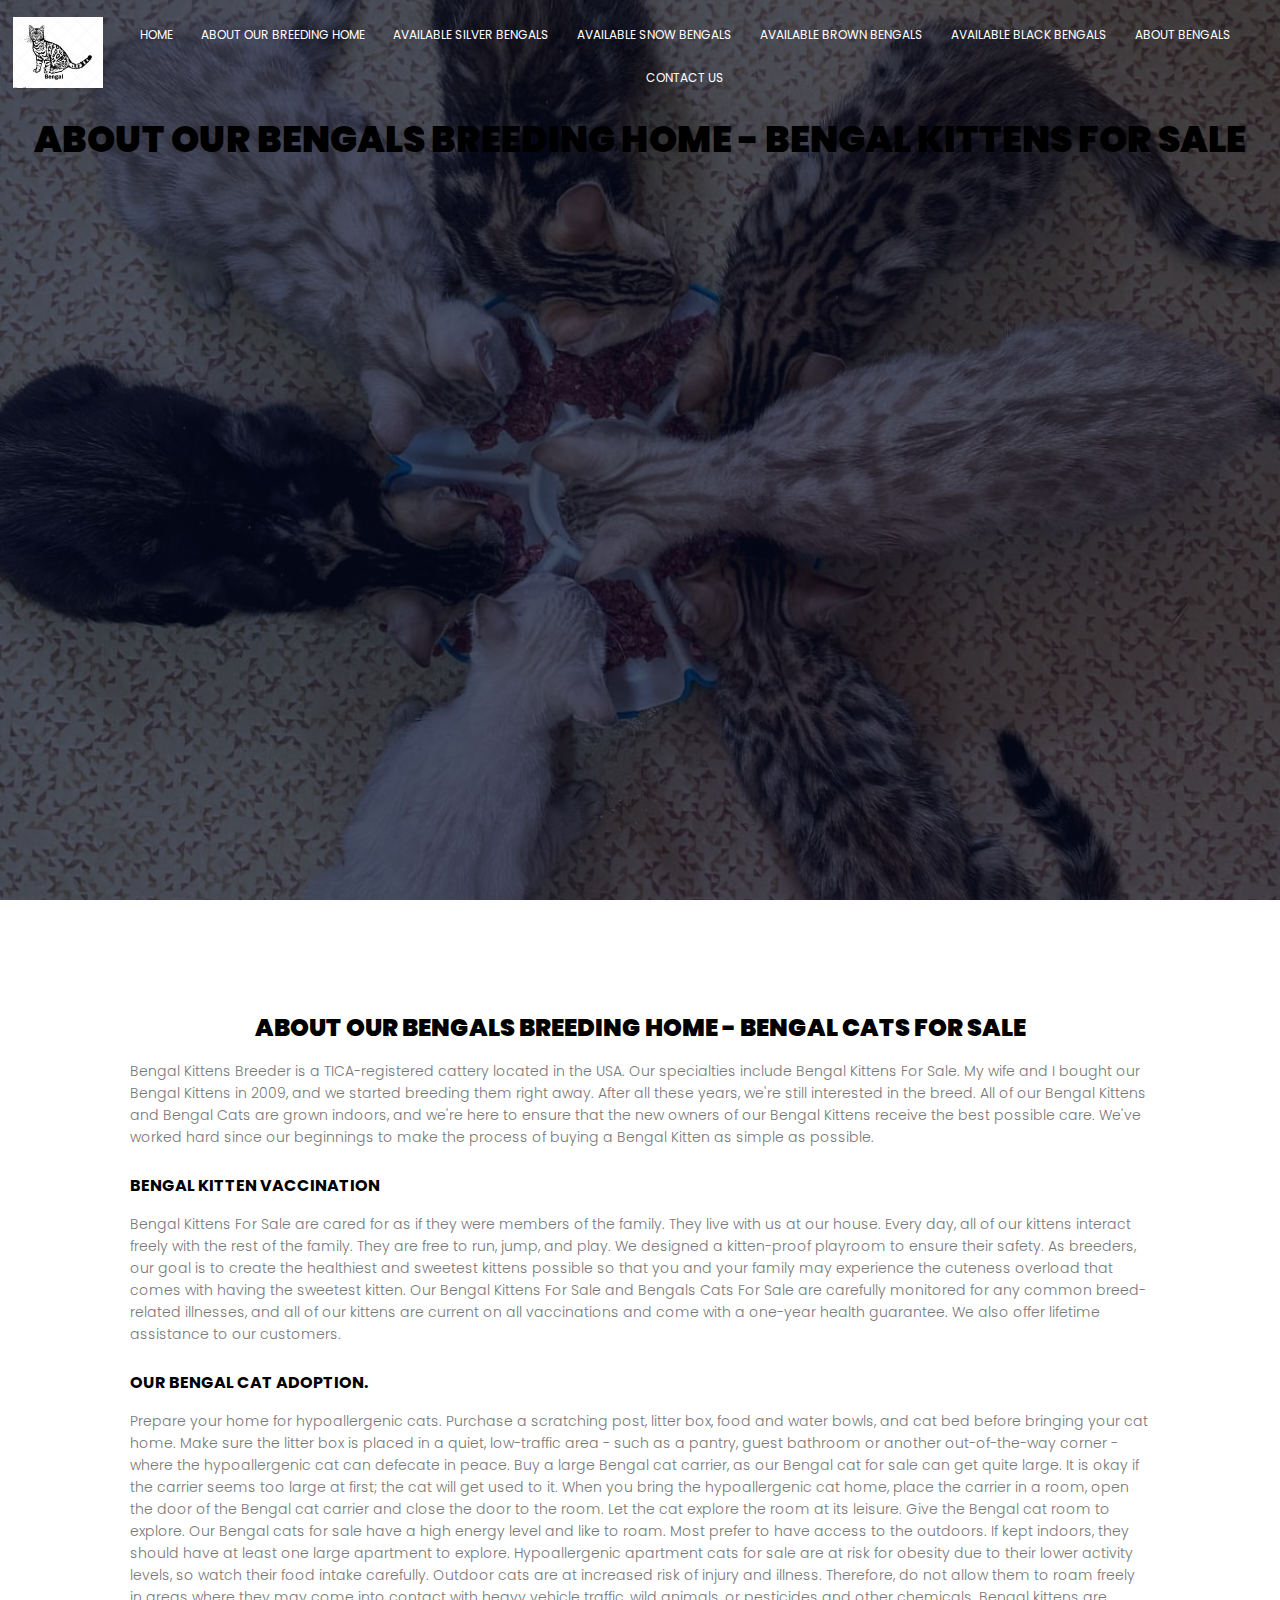
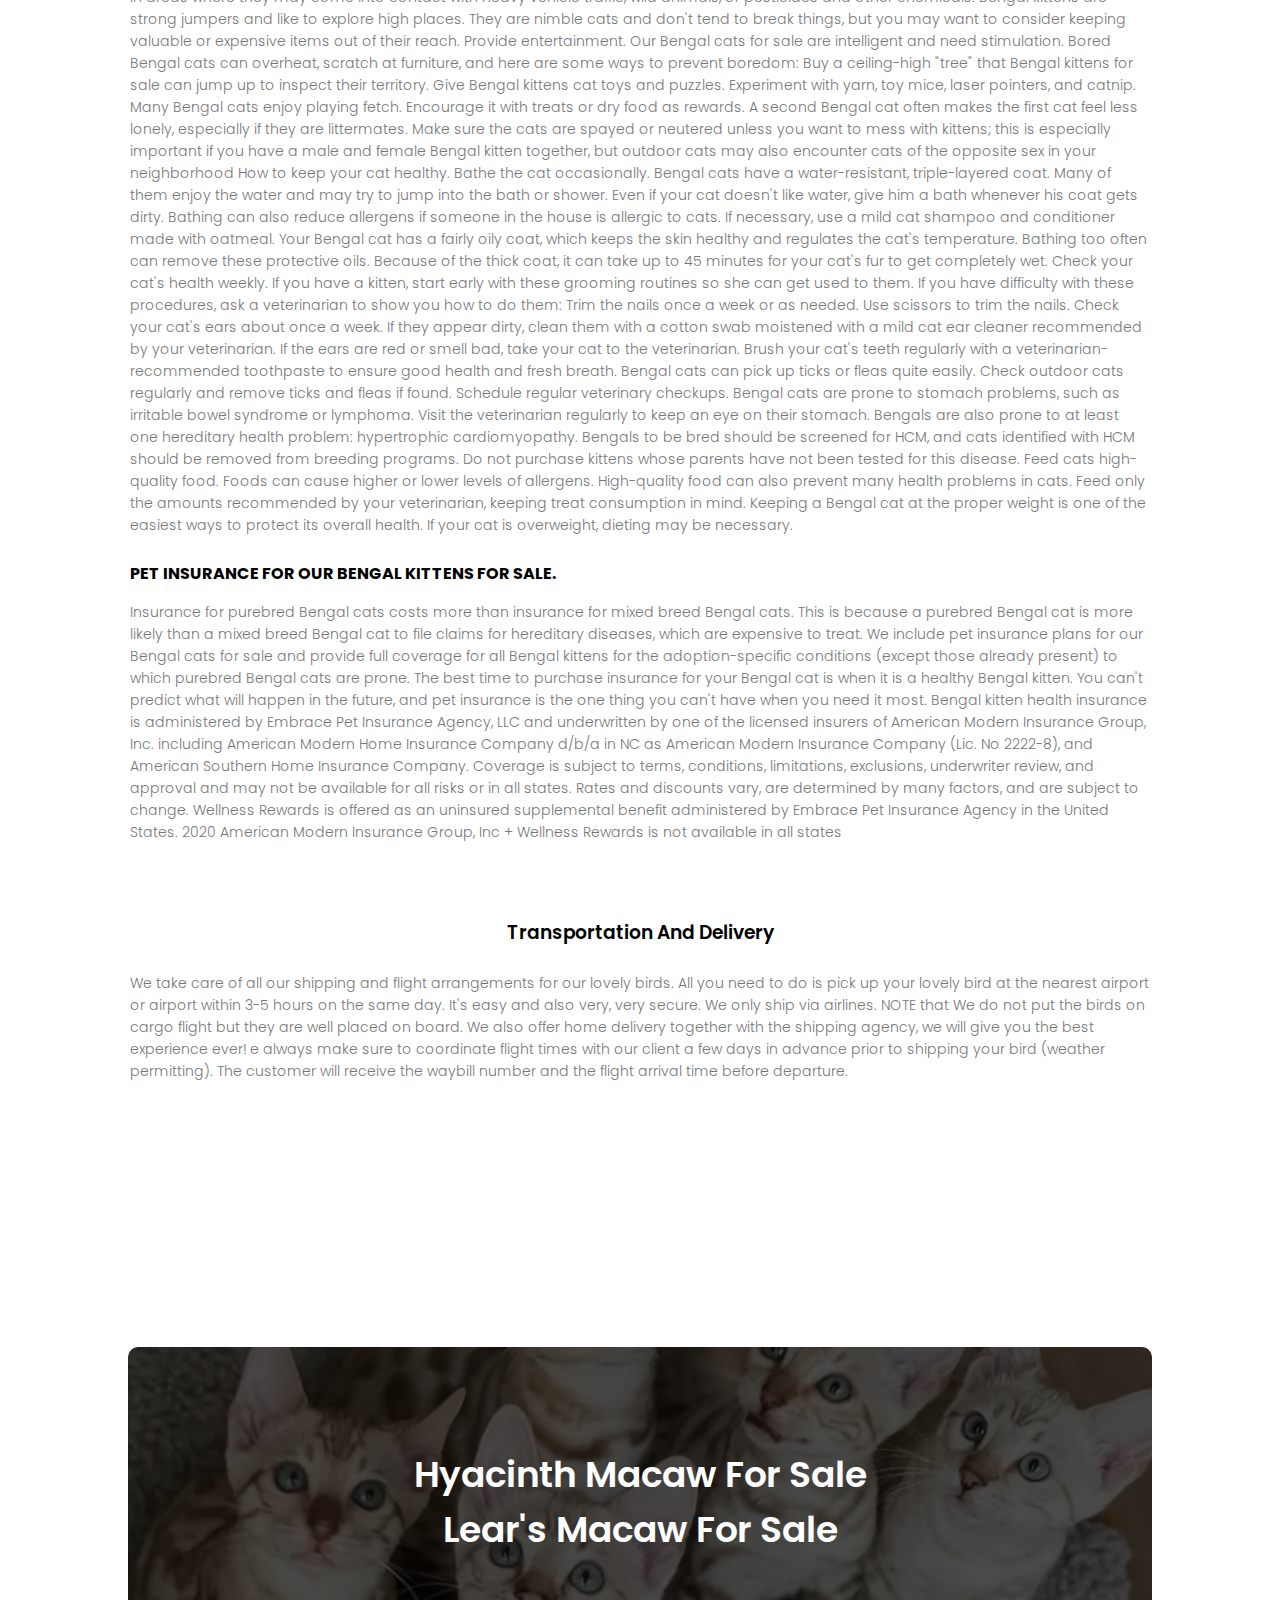
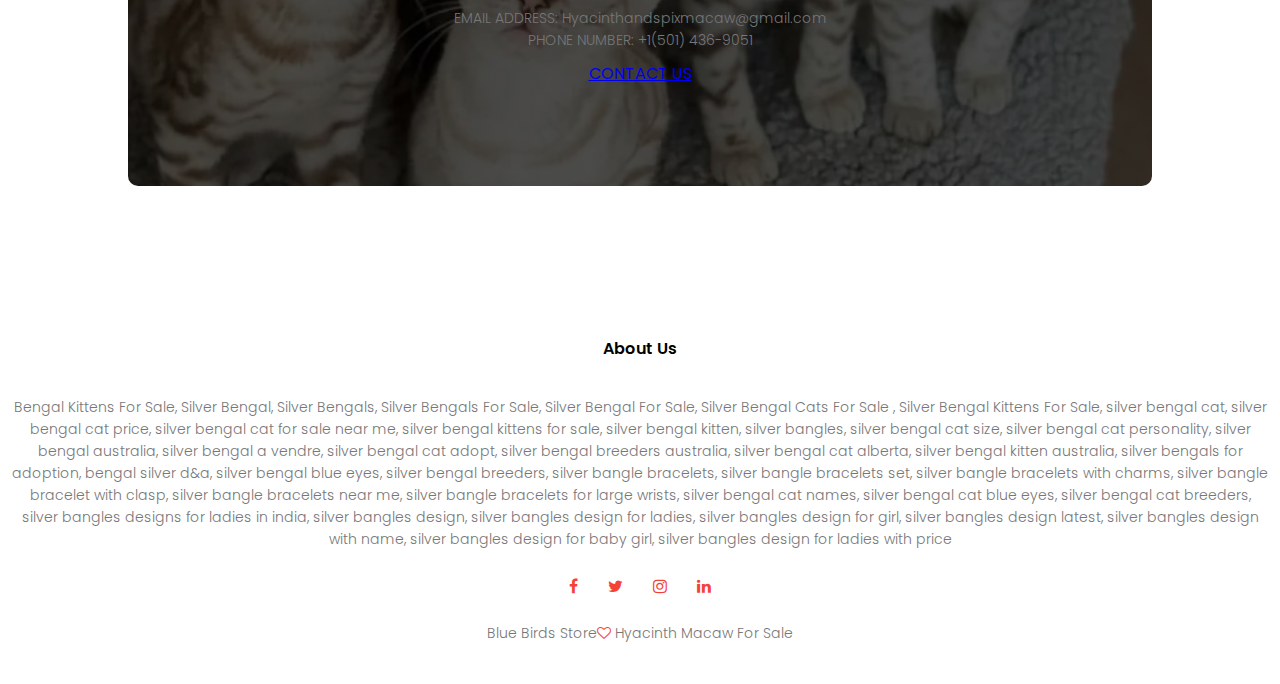
==== about.html @ 29f2df43 "Add files via upload" ====
<!DOCTYPE html>
<html lang="en">
<head>
<meta name="viewport" content="width=device-width, initial-scale=1.0">
<title>Bengal Cats For Sale</title>
<meta name="description" content="We breed different types of Bengal cats and we also give them out for adoption too. We are a licensed cattery of TICA, CFA, and BENGAL CAT ASSOCIATION(BCA).">
<meta name="Keywords" content="bengals, bengal cat, bengal cats, bay of bengal, bengal cat for sale, bengal cat price, bengal kittens for sale, bengal cats for sale, bengal kitten, snow bengal cat, bengal cat size, white bengal tiger, silver bengal cat, bengal tigers, bengal house cat, rose bengal, snow bengal, white bengal cat, bengal cat cats, bengal cat hypoallergenic cats, are bengal cats good house pets, bengal tabby mix bengal cats, bengal cats for sale, are bengal cats good house pets, are bengal cats hypoallergenic, bengal cats for adoption, bengal cats for sale near me, how much are bengal cats, how big do bengal cats get, bengal cats for sale in ohio, full grown bengal cats, buy bengal cats, buying bengal cats, bengal cats for sale mn, bengal cats as pets, bengal cats for sale in florida, pictures of bengal cats, bengal cats for sale in texas, bengal cats for sale in pa, bengal cats for sale in michigan, do bengal cats shed, bengal cats for sale indiana, blue bengal cats, bengal cats for sale ny, how long do bengal cats live, how much do bengal cats cost, mini bengal cats, bengal cats for sale in iowa, bengal cats near me, prices of bengal cats, bengal cats for sale in ga, bengal cats for sale wi, images of bengal cats, bengal cats for sale in ky, bengal cats for sale in missouri, bengal cats for sale in va, domestic bengal cats, bengal cats price, types of bengal cats, snow bengal cats, bengal cats for sale in tn, price of bengal cats, bengal cats size, bengal cats for sale in illinois, half bengal cats, bengal cats for sale california, charcoal bengal cats, show me pictures of bengal cats, bengal cats for adoption in texas, bengal cats for adoption near me, bengal cats for sale nj,bengal cats for sale in ct, bengal cats for sale ma, are bengal cats good pets, bengal cats for sale in oklahoma, purebred bengal cats, male bengal cats, bengal cats personality, bengal cats for sale oregon, snow leopard bengal cats, about bengal cats, names for bengal cats, pics of bengal cats, hypoallergenic bengal cats, what do bengal cats eat, why do bengal cats bite, how big are bengal cats, are bengal cats mean, bengal cats images, teacup bengal cats, bengal cats hypoallergenic, bengal cats for sale wisconsin, bengal cats for sale arizona, bengal cats for sale in louisiana, bengal cats for sale san diego,
bengal cats for sale pa, bengal cats and dogs, bengal cats and allergies, bengal cats for sale in md, best toys for bengal cats, bengal cats for sale in arkansas, where do bengal cats come from, bengal cats for sale alabama, how much do bengal cats weigh, snow lynx bengal cats, photos of bengal cats, domesticated bengal cats for sale, bengal cats for sale in sc, how expensive are bengal cats, bengal cats for sale ohio, wild bengal cats, where are bengal cats from, toys for bengal cats, dallas bengal cats, when do bengal cats stop growing, marble bengal cats for sale, part bengal cats, exotic bengal cats, rescue bengal cats, miniature bengal cats, rescued bengal cats,bengal cats for sale seattle, bengal cats cost, pet bengal cats, bengal cats for sale in nc, youtube bengal cats, you tube bengal cats, are bengal cats legal, bengal cats for sale colorado, bengal cats for sale in maryland, baby bengal cats, do bengal cats like water, are bengal cats affectionate, bengal cats for sale illinois, lifespan of bengal cats, snow marble bengal cats, bengal cats' images, golden bengal cats, best food for bengal cats, do bengal cats get along with other cats, bengal cats for sale nh, bengal cats with dogs, do bengal cats make good pets, what to feed bengal cats, hypoallergenic bengal cats for sale, are bengal cats dangerous, size of bengal cats, black bengal cats, rosetted bengal cats, are bengal cats aggressive, snow bengal cats for sale, bengal cats 101, breeding bengal cats, bengal cats for sale in nebraska, what are bengal cats mixed with, bengal cats rochester ny, huge bengal cats, best dry food for bengal cats, bengal cats chicago, how to breed bengal cats, bengal cats for sale in nj, what are bengal cats, cheap bengal cats for sale, bengal cats for sale washington state, sbt bengal cats, information on bengal cats, bengal cats full grown, do bengal cats get along with dogs, big bengal cats, san diego bengal cats, hybrid bengal cats,silver bengal cats, bengal cats for sale florida, bengal cats for sale indianapolis, 
silver spotted bengal cats, bengal cats for sale buffalo ny, bengal cats for sale pittsburgh pa, adult bengal cats, how much are bengal cats for sale, bengal cats for sale in chicago illinois, grey bengal cats, different types of bengal cats, what to know about bengal cats, how to train bengal cats, free bengal cats, snowy bengal cats, prices for bengal cats, traits of bengal cats, funny bengal cats, all about bengal cats, pictures of bengal cats and kittens, bengal cats for sale in san antonio, f1 bengal cats, gold bengal cats, reddit bengal cats, snow spotted bengal cats, bengal cats for sale texas, retired bengal cats for sale, colours of bengal cats, bengal cats colorado springs, bengal cats for sale in kentucky, bengal cats for sale in maine, bengal cats portland, silver bengal cats for sale, colors of bengal cats, bengal cats for sale in ri, american bengal cats, bengal cats and kittens, snow white bengal cats, craigslist bengal cats for sale, how big do bengal cats get in inches, how big can bengal cats get, domestic bengal cats for sale, bengal cats for sale in minnesota, what are bengal cats like, bengal cats and kittens for sale, bengal cats houston, things to know about bengal cats, are bengal cats legal in california, white bengal cats, cheap bengal cats bengal kitten, silver bengal kitten for sale, bengal kitten price, siamese bengal kitten, snow bengal kitten, white bengal kitten, white bengal kitten for sale, bengal kitten for sale, buy bengal kitten, silver bengal kitten, adopt a bengal kitten, bengal kitten breeders, marble bengal kitten, bengal kitten rescue, bengal kitten prices, baby bengal kitten, bengal kitten adoption, grey bengal kitten, bengal kitten names, how much is a bengal kitten, cheap bengal kitten, snow bengal kitten price, snow bengal kitten prices, orange bengal kitten, cute bengal kitten, domestic bengal kitten, bengal kitten cost, blue bengal kitten, where to get a bengal kitten, bengal kitten personality, melanistic bengal kitten, what is a bengal kitten, purebred bengal kitten, half bengal kitten, snow leopard bengal kitten, rescue bengal kitten, raising a bengal kitten, buying a bengal kitten, adopt bengal kitten, bengal kitten care, snow bengal kitten for sale, where can i get a bengal kitten, baby bengal kitten for sale, bengal kitten temperament, female bengal kitten, buy a bengal kitten, snow lynx bengal kitten, where can i buy a bengal kitten, bengal kitten prices usa, bengal kitten behavior,snow spotted bengal kitten, f1 bengal kitten for sale, bengal kitten for sale near me, male bengal kitten, bengal kitten pictures, how much does a bengal kitten cost, silver spotted bengal kitten, snow mink bengal kitten, bengal kitten food, black bengal kitten, bengal kitten size, seal lynx point bengal kitten, female bengal kitten names, bengal kitten craigslist, bengal kitten buy, bengal kitten for adoption, f3 bengal kitten for sale, the bengal kitten list, miniature bengal kitten, rosetted bengal kitten for sale, 3 month old bengal kitten, snow white bengal kitten, how to take care of a bengal kitten, f3 bengal kitten, black bengal kitten for sale, bengal kitten names female, white snow bengal kitten, female bengal kitten for sale, boy bengal kitten names, exotic bengal kitten, brown spotted bengal kitten, what to look for when buying a bengal kitten, bengal kitten weight chart, where can i find a bengal kitten, adopting a bengal kitten, purchase bengal kitten, snow marble bengal kitten, average price of a bengal kitten, brown bengal kitten, 10 week old bengal kitten, where to buy a bengal kitten, silver bengal kitten price, 4 month old bengal kitten, tiny bengal kitten, my new bengal kitten, bengal kitten info, striped bengal kitten, golden bengal kitten, ginger bengal kitten, blue eyed bengal kitten">
<meta name="author" content="">
<meta name="twitter:card" content="Bengal Kitten, Bengals For Sale, Bengal Kittens For Sale" />
<meta name="twitter:site" content="@russianbluebell" />
<meta name="twitter:creator" content="@russianbluebell" />
<meta property="og:url" content="https://bengalkittensbreeder.com/blog.html" />
<meta property="og:title" content="Bengal, Bengal Cat For Sale, Bengal Kiitens For Sale" />
<meta property="og:description" content="We nurture, hand-raise, and breed Hyacinth Macaw, Spix Macaw, And Black Palm Cockatoo Birds. The same love and respect that we show our chicks and adult adopted birds also extends to our breeding birds. All of our birds are given roomy, spotless habitat, nutrient-rich food, and unceasing love and care from our highly skilled team. Our chicks are hand-reared, which means we spend a lot of time with them during their whole feeding and socialization process, from hatching through weaning and beyond. We make sure that each bird receives enough socialization so that they can succeed as feathered friends." />
<meta property="og:image" content="https://Orientalshorthaircattery.com/images/dp1.jpeg" />
 <meta name="ahrefs-site-verification" content="a6ba1bad15cf3f81911a272e71e80549bcabb0c8a43a5be194d7c94490a5de06">
<link rel="canonical" href="https://bengalkittensbreeder.com/">
 <meta charset="utf-8">

<link rel="shortcut icon" type="image/png" href="images/Favicon.jpeg">
<link rel="stylesheet" href="style.css">
<link href="https://fonts.googleapis.com/css?family=Poppins:100,200,300,400,600,700&display=swap" rel="stylesheet">
<link rel="stylesheet" href="https://stackpath.bootstrapcdn.com/font-awesome/4.7.0/css/font-awesome.min.css"> 
</head>
<body>
    <section class="header">
        
        <nav>
            <a href="index.html"><img src="images/SmallIcon.jpeg" alt="Bengal Kittens For Sale"></a>
            <div class="nav-links" id="navLinks">  
                <i class="fa fa-close" onclick="hideMenu()"></i>
                <ul>
                    <li><a href="index.html">HOME</a></li>
                    <li><a href="about.html">ABOUT OUR BREEDING HOME</a></li>
                    <li><a href="course.html">AVAILABLE SILVER BENGALS</a></li>
                    <li><a href="course -3.html">AVAILABLE SNOW BENGALS</a></li>
                    <li><a href="course -1.html">AVAILABLE BROWN BENGALS</a></li>
                    <li><a href="course -2.html">AVAILABLE BLACK BENGALS</a></li>
                    <li><a href="blog.html">ABOUT BENGALS</a></li>
                    <li><a href="contact.html">CONTACT US</a></li>
                </ul>
            </div>
            <i class="fa fa-bars" onclick="showMenu()"></i>
        </nav>   
            <h1><center><b>ABOUT OUR BENGALS BREEDING HOME - BENGAL KITTENS FOR SALE</b></center></h1>
    </section>
    
    
<!------- about us content -------->
    
<section class="about-us">
        <div class="about-col">
            <h2><Center><b>ABOUT OUR BENGALS BREEDING HOME -  BENGAL CATS FOR SALE</b></Center></h2>     
            <p>Bengal Kittens Breeder is a TICA-registered cattery located in the USA. Our specialties include Bengal Kittens For Sale. My wife and I bought our Bengal Kittens in 2009, and we started breeding them right away. After all these years, we're still interested in the breed. All of our Bengal Kittens and Bengal Cats are grown indoors, and we're here to ensure that the new owners of our Bengal Kittens receive the best possible care. We've worked hard since our beginnings to make the process of buying a Bengal Kitten as simple as possible.<h4>BENGAL KITTEN VACCINATION</h4>
                <p>Bengal Kittens For Sale are cared for as if they were members of the family. They live with us at our house. Every day, all of our kittens interact freely with the rest of the family. They are free to run, jump, and play. We designed a kitten-proof playroom to ensure their safety. As breeders, our goal is to create the healthiest and sweetest kittens possible so that you and your family may experience the cuteness overload that comes with having the sweetest kitten. Our Bengal Kittens For Sale and Bengals Cats For Sale are carefully monitored for any common breed-related illnesses, and all of our kittens are current on all vaccinations and come with a one-year health guarantee. We also offer lifetime assistance to our customers.</p>
                <h4>OUR BENGAL CAT ADOPTION.</h4>
<p>Prepare your home for hypoallergenic cats. Purchase a scratching post, litter box, food and water bowls, and cat bed before bringing your cat home. Make sure the litter box is placed in a quiet, low-traffic area - such as a pantry, guest bathroom or another out-of-the-way corner - where the hypoallergenic cat can defecate in peace. Buy a large Bengal cat carrier, as our Bengal cat for sale can get quite large. It is okay if the carrier seems too large at first; the cat will get used to it. When you bring the hypoallergenic cat home, place the carrier in a room, open the door of the Bengal cat carrier and close the door to the room. Let the cat explore the room at its leisure. Give the Bengal cat room to explore. Our Bengal cats for sale have a high energy level and like to roam. 
    Most prefer to have access to the outdoors. If kept indoors, they should have at least one large apartment to explore. Hypoallergenic apartment cats for sale are at risk for obesity due to their lower activity levels, so watch their food intake carefully. Outdoor cats are at increased risk of injury and illness. Therefore, do not allow them to roam freely in areas where they may come into contact with heavy vehicle traffic, wild animals, or pesticides and other chemicals. Bengal kittens are strong jumpers and like to explore high places. They are nimble cats and don't tend to break things, but you may want to consider keeping valuable or expensive items out of their reach. Provide entertainment. Our Bengal cats for sale are intelligent and need stimulation. Bored Bengal cats can overheat,
     scratch at furniture, and here are some ways to prevent boredom: Buy a ceiling-high "tree" that Bengal kittens for sale can jump up to inspect their territory. Give Bengal kittens cat toys and puzzles. Experiment with yarn, toy mice, laser pointers, and catnip. Many Bengal cats enjoy playing fetch. Encourage it with treats or dry food as rewards. A second Bengal cat often makes the first cat feel less lonely, especially if they are littermates. Make sure the cats are spayed or neutered unless you want to mess with kittens; this is especially important if you have a male and female Bengal kitten together, but outdoor cats may also encounter cats of the opposite sex in your neighborhood How to keep your cat healthy. Bathe the cat occasionally. Bengal cats have a water-resistant, 
     triple-layered coat. Many of them enjoy the water and may try to jump into the bath or shower. Even if your cat doesn't like water, give him a bath whenever his coat gets dirty. Bathing can also reduce allergens if someone in the house is allergic to cats. If necessary, use a mild cat shampoo and conditioner made with oatmeal. Your Bengal cat has a fairly oily coat, which keeps the skin healthy and regulates the cat's temperature. Bathing too often can remove these protective oils. Because of the thick coat, it can take up to 45 minutes for your cat's fur to get completely wet. Check your cat's health weekly. If you have a kitten, start early with these grooming routines so she can get used to them.
     If you have difficulty with these procedures, ask a veterinarian to show you how to do them: Trim the nails once a week or as needed. Use scissors to trim the nails. Check your cat's ears about once a week. If they appear dirty, clean them with a cotton swab moistened with a mild cat ear cleaner recommended by your veterinarian. If the ears are red or smell bad, take your cat to the veterinarian. Brush your cat's teeth regularly with a veterinarian-recommended toothpaste to ensure good health and fresh breath. Bengal cats can pick up ticks or fleas quite easily. Check outdoor cats regularly and remove ticks and fleas if found. Schedule regular veterinary checkups. Bengal cats are prone to stomach problems, 
     such as irritable bowel syndrome or lymphoma. Visit the veterinarian regularly to keep an eye on their stomach. Bengals are also prone to at least one hereditary health problem: hypertrophic cardiomyopathy. Bengals to be bred should be screened for HCM, and cats identified with HCM should be removed from breeding programs. Do not purchase kittens whose parents have not been tested for this disease. Feed cats high-quality food. Foods can cause higher or lower levels of allergens. High-quality food can also prevent many health problems in cats. Feed only the amounts recommended by your veterinarian, keeping treat consumption in mind. Keeping a Bengal cat at the proper weight is one of the easiest ways to protect its overall health. If your cat is overweight, dieting may be necessary.</p>
     <h4>PET INSURANCE FOR OUR BENGAL KITTENS FOR SALE.</h4>
     <p>Insurance for purebred Bengal cats costs more than insurance for mixed breed Bengal cats. This is because a purebred Bengal cat is more likely than a mixed breed Bengal cat to file claims for hereditary diseases, which are expensive to treat. We include pet insurance plans for our Bengal cats for sale and provide full coverage for all Bengal kittens for the adoption-specific conditions (except those already present) to which purebred Bengal cats are prone. The best time to purchase insurance for your Bengal cat is when it is a healthy Bengal kitten. You can't predict what will happen in the future, and pet insurance is the one thing you can't have when you need it most. Bengal kitten health insurance is administered by Embrace Pet Insurance Agency, LLC and underwritten by one of the licensed insurers of American Modern Insurance Group, Inc. 
        including American Modern Home Insurance Company d/b/a in NC as American Modern Insurance Company (Lic. No 2222-8), and American Southern Home Insurance Company. Coverage is subject to terms, conditions, limitations, exclusions, underwriter review, and approval and may not be available for all risks or in all states. Rates and discounts vary, are determined by many factors, and are subject to change. Wellness Rewards is offered as an uninsured supplemental benefit administered by Embrace Pet Insurance Agency in the United States. 2020 American Modern Insurance Group, Inc + Wellness Rewards is not available in all states</p>
     </p>
<h3>Transportation And Delivery</h3>
<p>We take care of all our shipping and flight arrangements for our lovely birds. All you need to do is pick up your lovely bird at the nearest airport or airport within 3-5 hours on the same day. It's easy and also very, very secure. We only ship via airlines. NOTE that We do not put the birds on  cargo flight but they are well placed on board. We also offer home delivery together with the shipping agency, we will give you the best experience ever! e always make sure to coordinate flight times with our client a few days in advance prior to shipping your bird (weather permitting). The customer will receive the waybill number and the flight arrival time before departure.</p>
<div class="about-col">
        </div>
</section>
    <!------ Call To Action ------>

    <section class="cta">
    
        <h1>Hyacinth Macaw For Sale<br>Lear's Macaw For Sale</h1>
        <p>EMAIL ADDRESS: Hyacinthandspixmacaw@gmail.com <br>PHONE NUMBER: +1(501) 436-9051</p>
         <a href="contact.html" "hero-btn">CONTACT US</a>
     
 </section>    
  
 <!-------- footer ---------->
 
 <section class="footer">
     <h4>About Us</h4>
     <p>Bengal Kittens For Sale, Silver Bengal, Silver Bengals, Silver Bengals For Sale, Silver Bengal For Sale, Silver Bengal Cats For Sale , Silver Bengal Kittens For Sale, silver bengal cat, silver bengal cat price, silver bengal cat for sale near me, silver bengal kittens for sale, silver bengal kitten, silver bangles, silver bengal cat size, silver bengal cat personality, silver bengal australia, silver bengal a vendre, silver bengal cat adopt, silver bengal breeders australia, silver bengal cat alberta, silver bengal kitten australia, silver bengals for adoption, bengal silver d&a, silver bengal blue eyes, silver bengal breeders, silver bangle bracelets, silver bangle bracelets set, silver bangle bracelets with charms, silver bangle bracelet with clasp, silver bangle bracelets near me, silver bangle bracelets for large wrists, silver bengal cat names, silver bengal cat blue eyes, silver bengal cat breeders, silver bangles designs for ladies in india, silver bangles design, silver bangles design for ladies, silver bangles design for girl, silver bangles design latest, silver bangles design with name, silver bangles design for baby girl, silver bangles design for ladies with price</p>
     <div class="icons">
         <i class="fa fa-facebook"></i>
         <i class="fa fa-twitter"></i>
         <i class="fa fa-instagram"></i>
         <i class="fa fa-linkedin"></i>
     </div>
     <p>Blue Birds Store<i class="fa fa-heart-o"></i> Hyacinth Macaw For Sale</p>
     </section>
  
  
<!----JavaScript for toggle menu---->
<script>
    var navLinks = document.getElementById("navLinks");

    function showMenu() {
        navLinks.style.right = "0";
    }

    function hideMenu() {
        navLinks.style.right = "-200px";
    }
</script> 
    
</body>
</html>
---- style.css ----
*{
    margin: 0;
    padding: 0;
    font-family: 'Poppins', sans-serif;
}
.header{
    min-height: 100vh;
    width: 100%;
    background-image: linear-gradient(rgba(4,9,30,0.7),rgba(4,9,30,0.7)),url(images/MainDP.jpeg);
    background-position: center;
    background-size: cover;
    position: relative;
    overflow: hidden;
}

nav{
    display: flex;
    padding: 1% 1%;
    justify-content: space-between;
    align-items: center;
}
nav img{
    width: 90px;
}
.nav-links{
    flex: 1;
    text-align: center;
}
.nav-links ul li{
    list-style: none;
    display: inline-block;
    padding: 8px 12px;
    position: relative;
}
.nav-links ul li a{
    color: #fff;
    text-decoration: none;
    font-size: 12px;
}
.nav-links ul li::after{
    content: '';
    width: 0%;
    height: 2px;
    background: #f44336;
    display: block;
    margin: auto;
    transition: .5s;    
}
.nav-links ul li:hover::after{
    width: 100%;
}
nav .fa{
    display: none;
}

.text-box{
    width: 90%;
    color: #fff;
    position: absolute;
    top: 50%;
    left: 50%;
    transform: translate(-50%, -50%);
    text-align: center;
}
.text-box h1{
    font-size: 50px;
}
.text-box p{
    margin: 20px 0 40px;
    font-size: 13px;
    color: rgb(2, 177, 2);
}
.hero-btn {
    display: inline-block;
    text-decoration: none;
    color: #fff;
    border: 1px solid #fff;
    padding: 12px 34px;
    font-size: 13px;
    background: transparent;
    position: relative;
    cursor: pointer;
    transition: 1s;
}

.hero-btn:hover{
    border: 1px solid #f44336;
    background: #f44336;
}


@media(max-width: 700px)
{
   .nav-links ul li
    {
        display: block;
    }
    .nav-links
    {
        position: fixed;
        background: #f44336;
        height: 100vh;
        width: 200px;
        top: 0;
        right: -200px;
        text-align: center;
        z-index: 2;
        transition: 0.5s;
    }
    .nav-links ul{
        padding: 30px;
    }
    nav .fa{
        display: block;
        color: #fff;
        margin: 10px;
        font-size: 22px;
        cursor: pointer; 
    }
    .text-box h1{
        font-size: 20px;
    }
}

/*---------- course --------*/

.course{
    width: 80%;
    margin: auto;
    text-align: center;
    padding-top: 100px;
}
h1{
    font-size: 36px;
    font-weight: 600;
}
p{
    color: #777;
    font-size: 14px;
    font-weight: 300;
    line-height: 22px;
    padding: 10px;
}
.row{
    margin-top: 5%;
    display: flex;
    justify-content: space-between;  
}
  
.course-col{
    flex-basis: 31%;
    background: #fff3f3;
    border-radius: 10px;
    margin-bottom: 5%;
    padding: 20px 12px;
    box-sizing: border-box;
    transition: .5s;
}
h3{
    text-align: center;
    font-weight: 600;
    margin: 10px 0;
}
.course-col:hover{
    box-shadow: 0 0 20px 0px rgba(0, 0, 0, 0.2);
}

@media (max-width:700px){
    .row{
        flex-direction: column;
    }
} 

/*---------------- campus ----------------*/

.campus{
    width: 80%;
    margin: auto;
    text-align: center;
    padding-top: 50px;
}
.campus-col{
    flex-basis: 32%;
    border-radius: 10px;
    margin-bottom: 30px;
    position: relative;
    overflow: hidden;
}
.campus-col img{
    width: 100%;
}

.layer{
    background: transparent;
    height: 100%;
    width: 100%;
    top: 0;
    left: 0;
    position: absolute;
    transition: .5s;
}
.layer:hover{
    background: rgba(226, 0, 0, 0.7);
}
.layer h3{
    width: 100%;
    font-weight: 500;
    color: #fff;
    font-size: 26px;
    bottom: 0;
    left: 50%;
    transform: translateX(-50%);
    position: absolute;
    opacity: 0;
    transition: .5s;
}
.layer:hover h3{
    bottom: 49%;
    opacity: 1;
}

/*-------------- Facilities ----------------*/

.facility{
    width: 80%;
    margin: auto;
    text-align: center;
    padding-top: 100px;
}
.facility-col{
    flex-basis: 31%;
    border-radius: 10px;
    margin-bottom: 5%;
    text-align: left;
}
.facility-col img{
    width: 75%;
    border-radius: 10px;
}
.facility-col p{
    padding: 0;
}
.facility-col h3{
    margin-top: 16px;
    margin-bottom: 15px;
    text-align: left;
}

/*---------------- testimonials ------------------*/

.testimonials{
    width: 80%;
    margin: auto;
    padding-top: 100px;
    text-align: center;
}

.testimonial-col{
    flex-basis: 44%;
    border-radius: 10px;
    margin-bottom: 5%;
    text-align: left;
    background: #fff3f3;
    padding: 25px;
    cursor: pointer;
    display: flex;
}
.testimonial-col img{
    height: 40px;
    margin-left: 5px;
    margin-right: 30px;
    border-radius: 50%;
}
.testimonial-col p{
    padding: 0;
}
.testimonial-col h3{
    margin-top: 15px;
    text-align: left;
}
.testimonial-col .fa{
    color: #f44336;
}

@media(max-width:700px){
    .testimonial-col img{
        margin-left: 0px;
        margin-right: 15px;
    }
}

/*-------- Call To Action ----------*/


.cta{
    margin: 100px auto;
    width: 80%;
    background-image: linear-gradient(rgba(0,0,0,0.7),rgba(0,0,0,0.7)),url(images/DP1.jpeg);
    background-position: center;
    background-size: cover;
    border-radius: 10px;
    text-align: center;
    padding: 100px 0;
}
.cta h1{
    color: #fff;
    margin-bottom: 40px; 
    padding: 0; 
}

@media(max-width:700px){
    .cta h1{
        font-size: 24px;
    }
}

/*--------------Footer---------------*/

.footer{
    width: 100%;
    text-align: center;
    padding: 30px 0;
}
.footer h4{
    margin-bottom: 25px;
    margin-top: 20px;
    font-weight: 600;
}

.icons .fa{
    color: #f44336;
    margin: 0 13px;
    cursor: pointer;
    padding: 18px 0;
}
.fa-heart-o{
    color: #f44336;
}


/*--------------- About Us Page --------------*/


.sub-header{
    height: 50vh;
    width: 100%;
    background-image: linear-gradient(rgba(4,9,30,0.7),rgba(4,9,30,0.7)),url(images/downpd.jpeg);
    background-position: center;
    background-size: cover;
    text-align: center;
    color: #fff;
}
.sub-header h1{
    margin-top: 100px;
}
.about-us{
    width: 80%;
    margin: auto;
    padding-top: 80px;
    padding-bottom: 50px;
}

.about-col{
    flex-basis: 48%;
    padding: 30px 2px;
}
.about-col h1{
    padding-top: 0;
}
.about-col p{
    padding: 15px 0 25px;
}

.hero-btn.red-btn{
    border: 1px solid #f44336;
    background: transparent;
    color: #f44336;
}
.hero-btn.red-btn:hover{
    border: 1px solid #f44336;
    background: #f44336;
    color: #fff;
}
.hero-btn.red-btn::after{
    background: #f44336;
}
.hero-btn.red-btn::before{
    background: #f44336;
}
.content-image{
    flex-basis: 50%;
}
.about-col img{
    width: 100%;
}

/*---------- Blog Page -------------*/

.blog-content{
    width: 80%;
    margin: auto;
    padding: 60px 0;
}
.blog-left{
    flex-basis: 65%;
}
.blog-right{
    flex-basis: 32%;
}
.blog-left img{
    width: 100%;
}
.blog-left h2{
    color: #222;
    font-weight: 600;
    margin: 30px 0;
}
.blog-left p{
    color: #999;
    padding: 0;
}

.blog-right h3{
    background: #f44336;
    color: #fff;
    padding: 7px 0;
    font-size: 16px;
    margin-bottom: 20px;
}
.blog-right div{
    display: flex;
    align-items: center;
    justify-content: space-between;
    color: #555;
    padding: 8px;
    box-sizing: border-box;
}

.comment-box{
    border: 1px solid #ccc;
    margin: 50px 0;
    padding: 10px 20px;
}

.comment-box h3{
    text-align: left;
}
.comment-form input, .comment-form textarea{
    width: 100%;
    padding: 10px;
    margin: 15px 0;
    box-sizing: border-box;
    border: none;
    outline: none;
    background: #f0f0f0;
}
.comment-form button{
    margin: 10px 0;
}


@media (max-width:700px){
    .sub-header h1{
        font-size: 24px;
    }
} 


/*------- Contact Us Page ------------*/

.location{
    width: 80%;
    margin: auto;
    padding: 80px 0;
}
.location iframe{
    width: 100%;
}

.contact-us{
    width: 80%;
    margin: auto;
}
.contact-col{
    flex-basis: 48%;
    margin-bottom: 30px;
}

.contact-col div{
    display: flex;
    align-items: center;
    margin-bottom: 40px;
}

.contact-col div .fa{
    font-size: 28px;
    color: #f44336;
    margin: 10px;
    margin-right: 30px;
}
    
.contact-col div p{
    padding: 0;
}
.contact-col div h5{
    font-size: 20px;
    margin-bottom: 5px;
    color: #555;
    font-weight: 400;
    
}
.contact-col input, .contact-col textarea{
    width: 100%;
    padding: 15px;
    margin-bottom: 17px;
    outline: none;
    border: 1px solid #ccc;
}

.footer-link{
    text-decoration: none;
    color: #777;
}
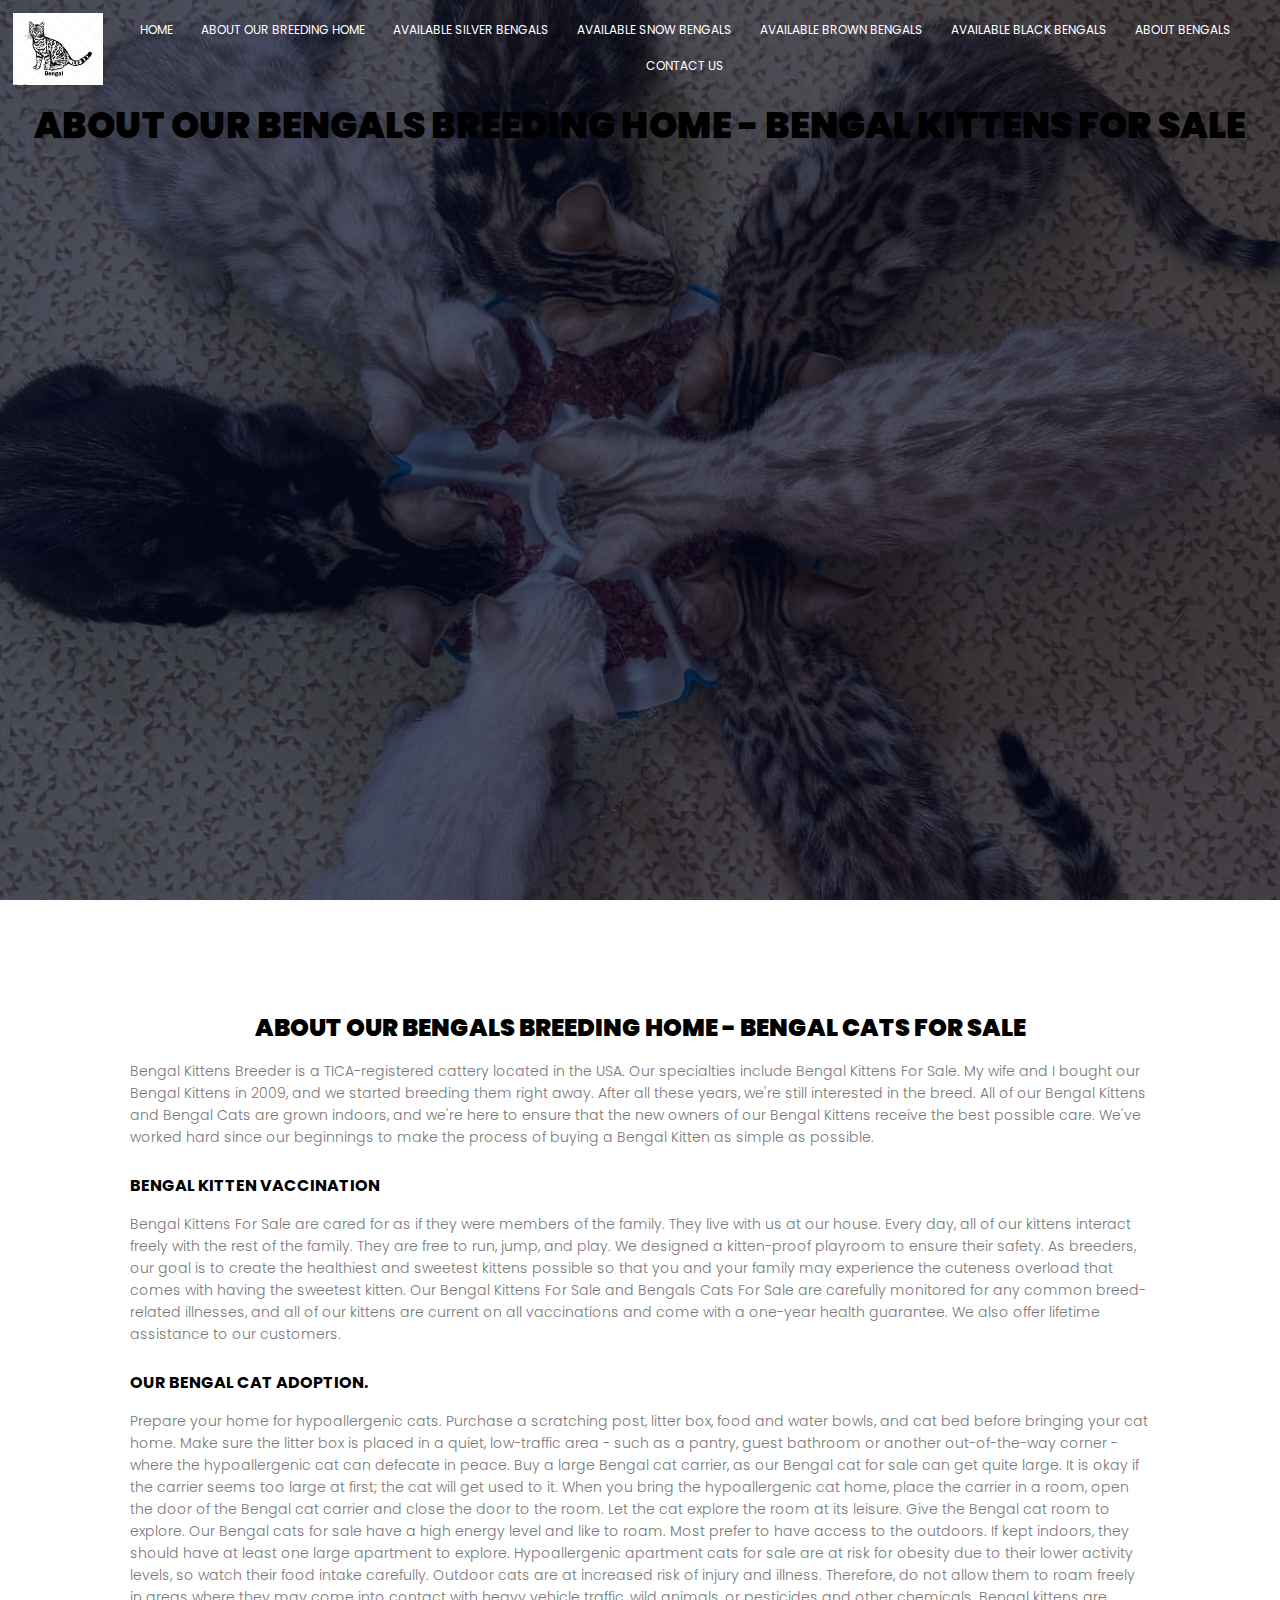
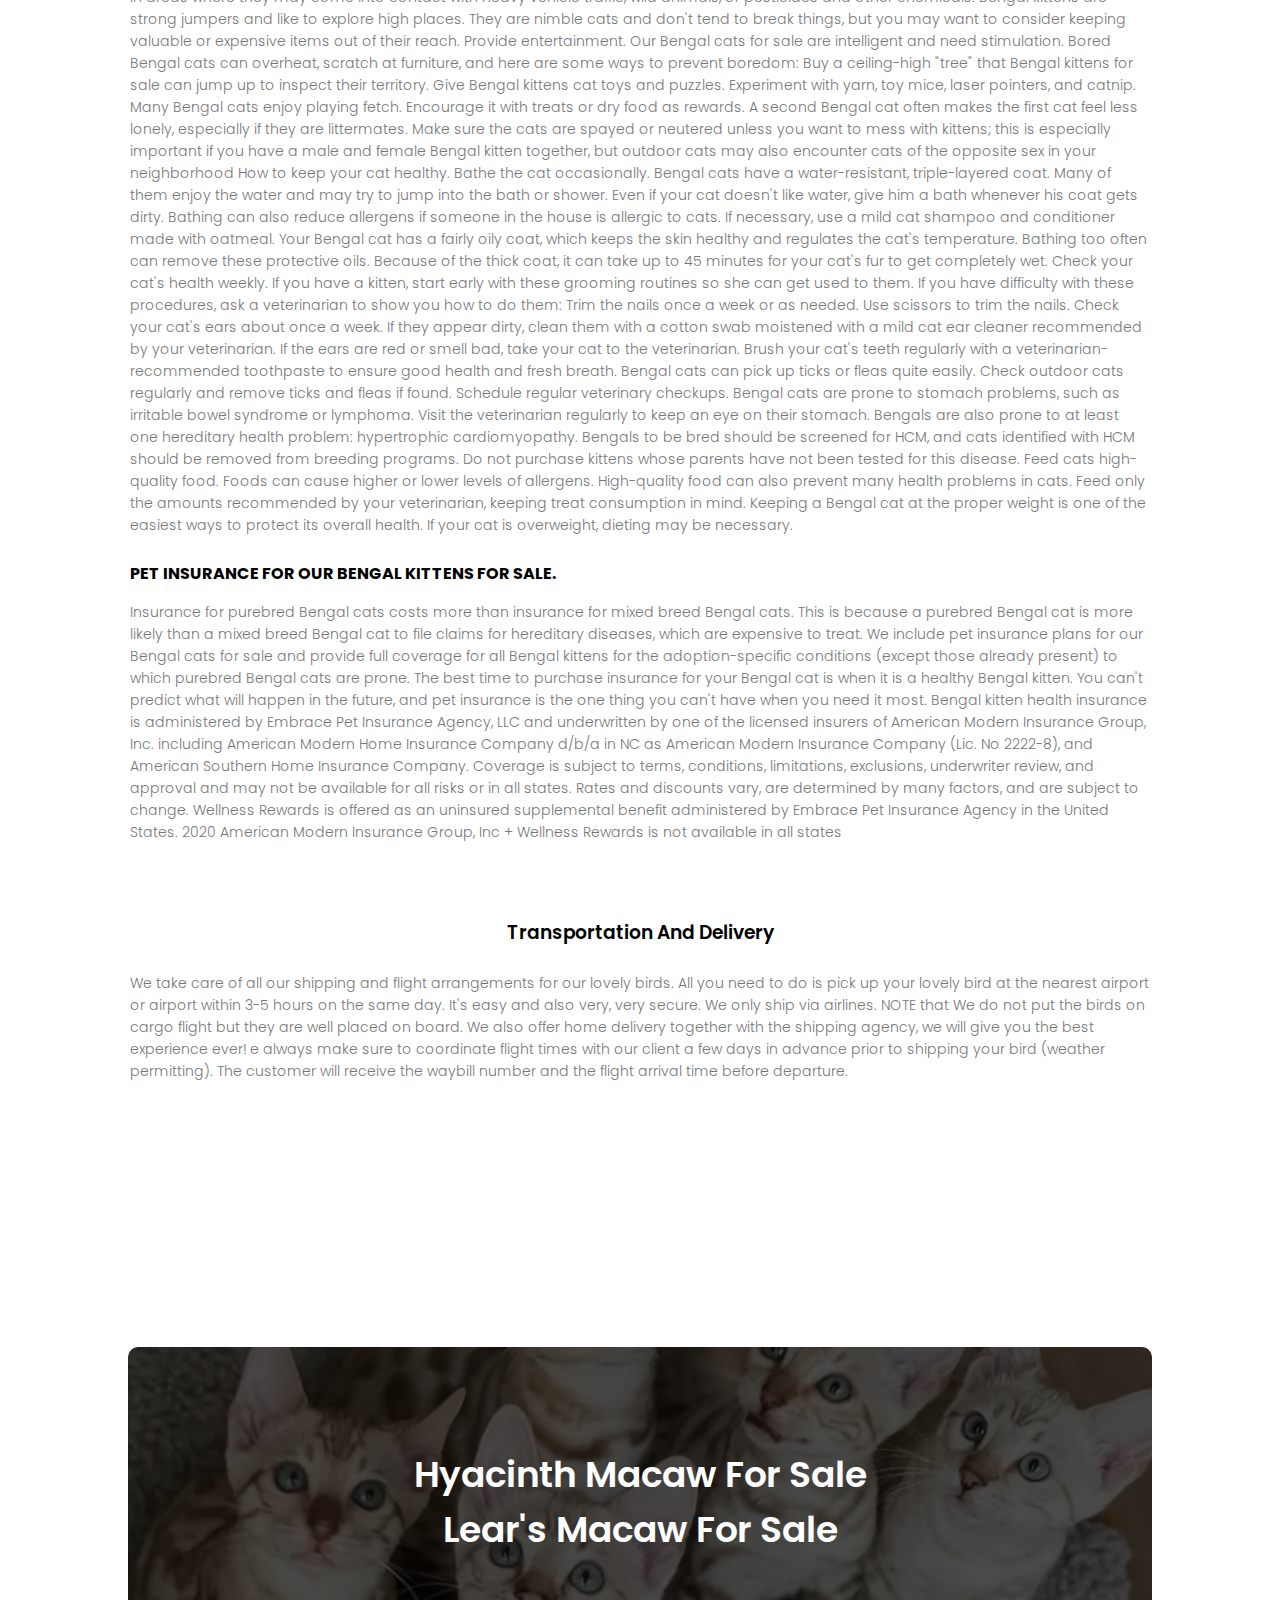
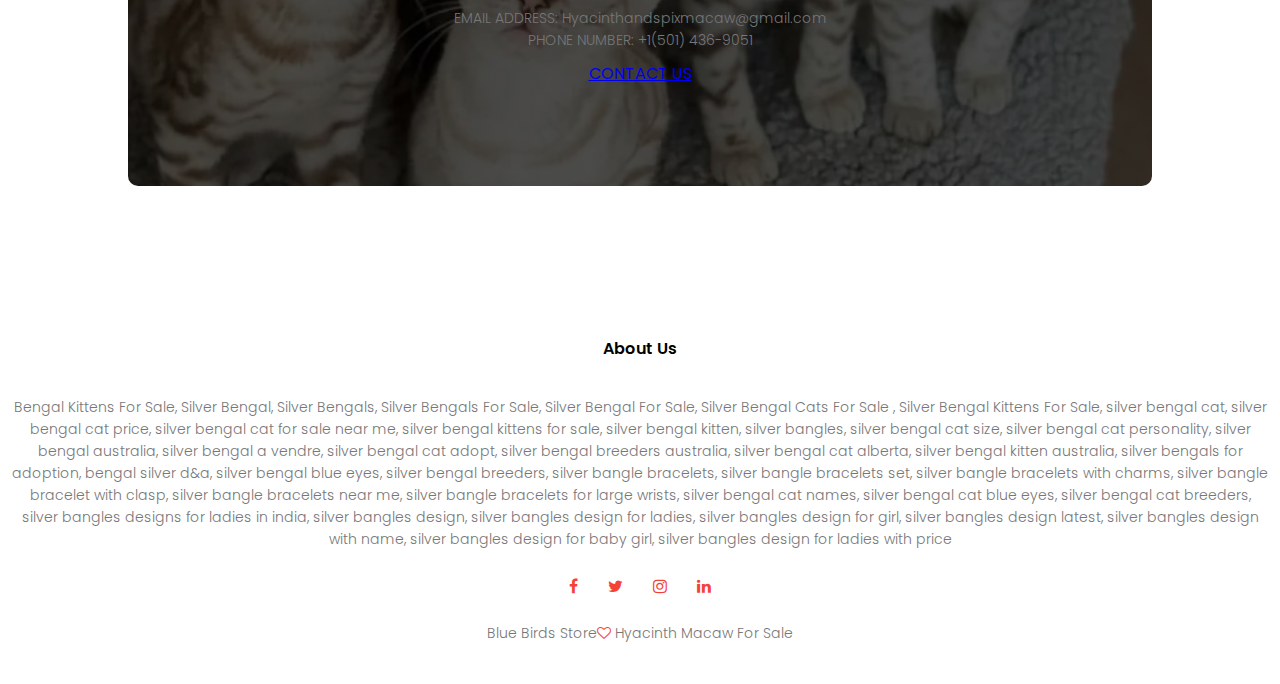
==== commit a2fb2ad0: "Update about.html" ====
--- a/about.html
+++ b/about.html
@@ -1,12 +1,12 @@
-<!DOCTYPE html>
-<html lang="en">
+<html>
 <head>
 <meta name="viewport" content="width=device-width, initial-scale=1.0">
 <title>Bengal Cats For Sale</title>
 <meta name="description" content="We breed different types of Bengal cats and we also give them out for adoption too. We are a licensed cattery of TICA, CFA, and BENGAL CAT ASSOCIATION(BCA).">
 <meta name="Keywords" content="bengals, bengal cat, bengal cats, bay of bengal, bengal cat for sale, bengal cat price, bengal kittens for sale, bengal cats for sale, bengal kitten, snow bengal cat, bengal cat size, white bengal tiger, silver bengal cat, bengal tigers, bengal house cat, rose bengal, snow bengal, white bengal cat, bengal cat cats, bengal cat hypoallergenic cats, are bengal cats good house pets, bengal tabby mix bengal cats, bengal cats for sale, are bengal cats good house pets, are bengal cats hypoallergenic, bengal cats for adoption, bengal cats for sale near me, how much are bengal cats, how big do bengal cats get, bengal cats for sale in ohio, full grown bengal cats, buy bengal cats, buying bengal cats, bengal cats for sale mn, bengal cats as pets, bengal cats for sale in florida, pictures of bengal cats, bengal cats for sale in texas, bengal cats for sale in pa, bengal cats for sale in michigan, do bengal cats shed, bengal cats for sale indiana, blue bengal cats, bengal cats for sale ny, how long do bengal cats live, how much do bengal cats cost, mini bengal cats, bengal cats for sale in iowa, bengal cats near me, prices of bengal cats, bengal cats for sale in ga, bengal cats for sale wi, images of bengal cats, bengal cats for sale in ky, bengal cats for sale in missouri, bengal cats for sale in va, domestic bengal cats, bengal cats price, types of bengal cats, snow bengal cats, bengal cats for sale in tn, price of bengal cats, bengal cats size, bengal cats for sale in illinois, half bengal cats, bengal cats for sale california, charcoal bengal cats, show me pictures of bengal cats, bengal cats for adoption in texas, bengal cats for adoption near me, bengal cats for sale nj,bengal cats for sale in ct, bengal cats for sale ma, are bengal cats good pets, bengal cats for sale in oklahoma, purebred bengal cats, male bengal cats, bengal cats personality, bengal cats for sale oregon, snow leopard bengal cats, about bengal cats, names for bengal cats, pics of bengal cats, hypoallergenic bengal cats, what do bengal cats eat, why do bengal cats bite, how big are bengal cats, are bengal cats mean, bengal cats images, teacup bengal cats, bengal cats hypoallergenic, bengal cats for sale wisconsin, bengal cats for sale arizona, bengal cats for sale in louisiana, bengal cats for sale san diego,
 bengal cats for sale pa, bengal cats and dogs, bengal cats and allergies, bengal cats for sale in md, best toys for bengal cats, bengal cats for sale in arkansas, where do bengal cats come from, bengal cats for sale alabama, how much do bengal cats weigh, snow lynx bengal cats, photos of bengal cats, domesticated bengal cats for sale, bengal cats for sale in sc, how expensive are bengal cats, bengal cats for sale ohio, wild bengal cats, where are bengal cats from, toys for bengal cats, dallas bengal cats, when do bengal cats stop growing, marble bengal cats for sale, part bengal cats, exotic bengal cats, rescue bengal cats, miniature bengal cats, rescued bengal cats,bengal cats for sale seattle, bengal cats cost, pet bengal cats, bengal cats for sale in nc, youtube bengal cats, you tube bengal cats, are bengal cats legal, bengal cats for sale colorado, bengal cats for sale in maryland, baby bengal cats, do bengal cats like water, are bengal cats affectionate, bengal cats for sale illinois, lifespan of bengal cats, snow marble bengal cats, bengal cats' images, golden bengal cats, best food for bengal cats, do bengal cats get along with other cats, bengal cats for sale nh, bengal cats with dogs, do bengal cats make good pets, what to feed bengal cats, hypoallergenic bengal cats for sale, are bengal cats dangerous, size of bengal cats, black bengal cats, rosetted bengal cats, are bengal cats aggressive, snow bengal cats for sale, bengal cats 101, breeding bengal cats, bengal cats for sale in nebraska, what are bengal cats mixed with, bengal cats rochester ny, huge bengal cats, best dry food for bengal cats, bengal cats chicago, how to breed bengal cats, bengal cats for sale in nj, what are bengal cats, cheap bengal cats for sale, bengal cats for sale washington state, sbt bengal cats, information on bengal cats, bengal cats full grown, do bengal cats get along with dogs, big bengal cats, san diego bengal cats, hybrid bengal cats,silver bengal cats, bengal cats for sale florida, bengal cats for sale indianapolis, 
-silver spotted bengal cats, bengal cats for sale buffalo ny, bengal cats for sale pittsburgh pa, adult bengal cats, how much are bengal cats for sale, bengal cats for sale in chicago illinois, grey bengal cats, different types of bengal cats, what to know about bengal cats, how to train bengal cats, free bengal cats, snowy bengal cats, prices for bengal cats, traits of bengal cats, funny bengal cats, all about bengal cats, pictures of bengal cats and kittens, bengal cats for sale in san antonio, f1 bengal cats, gold bengal cats, reddit bengal cats, snow spotted bengal cats, bengal cats for sale texas, retired bengal cats for sale, colours of bengal cats, bengal cats colorado springs, bengal cats for sale in kentucky, bengal cats for sale in maine, bengal cats portland, silver bengal cats for sale, colors of bengal cats, bengal cats for sale in ri, american bengal cats, bengal cats and kittens, snow white bengal cats, craigslist bengal cats for sale, how big do bengal cats get in inches, how big can bengal cats get, domestic bengal cats for sale, bengal cats for sale in minnesota, what are bengal cats like, bengal cats and kittens for sale, bengal cats houston, things to know about bengal cats, are bengal cats legal in california, white bengal cats, cheap bengal cats bengal kitten, silver bengal kitten for sale, bengal kitten price, siamese bengal kitten, snow bengal kitten, white bengal kitten, white bengal kitten for sale, bengal kitten for sale, buy bengal kitten, silver bengal kitten, adopt a bengal kitten, bengal kitten breeders, marble bengal kitten, bengal kitten rescue, bengal kitten prices, baby bengal kitten, bengal kitten adoption, grey bengal kitten, bengal kitten names, how much is a bengal kitten, cheap bengal kitten, snow bengal kitten price, snow bengal kitten prices, orange bengal kitten, cute bengal kitten, domestic bengal kitten, bengal kitten cost, blue bengal kitten, where to get a bengal kitten, bengal kitten personality, melanistic bengal kitten, what is a bengal kitten, purebred bengal kitten, half bengal kitten, snow leopard bengal kitten, rescue bengal kitten, raising a bengal kitten, buying a bengal kitten, adopt bengal kitten, bengal kitten care, snow bengal kitten for sale, where can i get a bengal kitten, baby bengal kitten for sale, bengal kitten temperament, female bengal kitten, buy a bengal kitten, snow lynx bengal kitten, where can i buy a bengal kitten, bengal kitten prices usa, bengal kitten behavior,snow spotted bengal kitten, f1 bengal kitten for sale, bengal kitten for sale near me, male bengal kitten, bengal kitten pictures, how much does a bengal kitten cost, silver spotted bengal kitten, snow mink bengal kitten, bengal kitten food, black bengal kitten, bengal kitten size, seal lynx point bengal kitten, female bengal kitten names, bengal kitten craigslist, bengal kitten buy, bengal kitten for adoption, f3 bengal kitten for sale, the bengal kitten list, miniature bengal kitten, rosetted bengal kitten for sale, 3 month old bengal kitten, snow white bengal kitten, how to take care of a bengal kitten, f3 bengal kitten, black bengal kitten for sale, bengal kitten names female, white snow bengal kitten, female bengal kitten for sale, boy bengal kitten names, exotic bengal kitten, brown spotted bengal kitten, what to look for when buying a bengal kitten, bengal kitten weight chart, where can i find a bengal kitten, adopting a bengal kitten, purchase bengal kitten, snow marble bengal kitten, average price of a bengal kitten, brown bengal kitten, 10 week old bengal kitten, where to buy a bengal kitten, silver bengal kitten price, 4 month old bengal kitten, tiny bengal kitten, my new bengal kitten, bengal kitten info, striped bengal kitten, golden bengal kitten, ginger bengal kitten, blue eyed bengal kitten">
+silver spotted bengal cats, bengal cats for sale buffalo ny, Bengal Kittens For Sale, bengal kittens for sale near me, bengal kittens for sale london, bengal kittens for sale brisbane, bengal kittens for sale melbourne, bengal kittens for sale $500, bengal kittens for sale sydney, bengal kittens for sale scotland, bengal kittens for sale australia, bengal kittens for sale aberdeen, bengal kittens for sale austin, bengal kittens for sale arizona, bengal kittens for sale albuquerque, bengal kittens for sale atlanta, bengal kittens for sale ayrshire, bengal kittens for sale adelaide, bengal kittens for sale bristol, bengal kittens for sale bc, bengal kittens for sale birmingham, bengal kittens for sale boston, bengal kittens for sale brighton, bengal kittens for sale buffalo ny, bengal kittens for sale bradford, bengal kittens for sale chicago, bengal kittens for sale california, bengal kittens for sale craigslist, bengal kittens for sale cornwall, bengal kittens for sale colorado, bengal kittens for sale charlotte nc, bengal kittens for sale columbus ohio, bengal kittens for sale colorado springs, bengal kittens for sale denver, bengal kittens for sale derby, bengal kittens for sale durham, bengal kittens for sale durban, bengal kittens for sale dorset, bengal kittens for sale dubai, bengal kittens for sale dallas, bengal kittens for sale dublin, bengal kittens for sale essex, bengal kittens for sale exeter, bengal kittens for sale east coast, bengal kittens for sale edinburgh, bengal kittens for sale edmonton, bengal kittens for sale erie pa, bengal kittens for sale eastbourne, bengal kittens for sale east sussex, bengal kittens for sale florida, bengal kittens for sale florida craigslist, bengal kittens for sale fife, bengal kittens for sale facebook, bengal kittens for sale f2, bengal kittens for sale f1, bengal cat for sale fort worth, bengal cat for sale fort lauderdale, bengal kittens for sale glasgow, bengal kittens for sale gauteng, bengal kittens for sale georgia, bengal kittens for sale gold coast, bengal kittens for sale gumtree, bengal kittens for sale gloucestershire, bengal kittens for sale geelong, bengal kittens for sale greenville sc, bengal kittens for sale houston, bengal kittens for sale hull, bengal kittens for sale halifax, bengal kittens for sale hampshire, bengal kittens for sale hoobly, bengal kittens for sale huddersfield, bengal kittens for sale hastings, bengal kittens for sale hamilton, bengal kittens for sale indianapolis, bengal kittens for sale in texas, bengal kittens for sale in florida, bengal kittens for sale in ohio, bengal kittens for sale in michigan, bengal kittens for sale ireland, bengal kittens for sale in pa, bengal kittens for sale jacksonville fl, bengal kittens for sale johannesburg, bengal kittens for sale jersey channel islands, bengal cat for sale johor bahru, bengal cat for sale jacksonville, bengal kittens for sale new jersey, bengal kittens for sale san jose, bengal kittens for sale in jacksonville florida, bengal kittens for sale kent, bengal kittens for sale kansas city, bengal kittens for sale kentucky, bengal kittens for sale kijiji, bengal kittens for sale knoxville tn, bengal kittens for sale ky, bengal cat for sale kijiji, bengal cats for sale kelowna, bengal kittens for sale las vegas, bengal kittens for sale leeds, bengal kittens for sale lincoln, bengal kittens for sale long island, bengal kittens for sale london ontario, bengal kittens for sale luton, bengal kittens for sale lancashire, bengal kittens for sale massachusetts, bengal kittens for sale manchester, bengal kittens for sale miami, bengal kittens for sale mn, bengal kittens for sale milwaukee, bengal kittens for sale michigan, bengal kittens for sale maryland, bengal kittens for sale nsw, bengal kittens for sale new york, bengal kittens for sale nyc, bengal kittens for sale nz, bengal kittens for sale newcastle, bengal kittens for sale near me craigslist, bengal kittens for sale ontario, bengal kittens for sale ohio, bengal kittens for sale oregon, bengal kittens for sale okc, bengal kittens for sale oxford, bengal kittens for sale orlando, bengal kittens for sale orange county, bengal kittens for sale omaha, bengal kittens for sale perth, bengal kittens for sale philadelphia, bengal kittens for sale pretoria, bengal kittens for sale price, bengal kittens for sale plymouth, bengal kittens for sale pa, bengal kittens for sale peterborough, bengal kittens for sale poole, bengal kittens for sale queensland, bengal kittens for sale quebec, bengal cat for sale qatar, bengal cat for sale quebec, show quality bengal kittens for sale, top quality bengal kittens for sale, bengal kittens information, bengal kittens for sale rochester ny, bengal kittens for sale reading, bengal kittens for sale richmond va, bengal kittens for sale rochdale, bengal kittens for sale reno nv, bengal kittens for sale recycler, bengal kittens for sale rhode island, bengal kittens for sale reno, bengal kittens for sale san diego, bengal kittens for sale sacramento, bengal kittens for sale san antonio, bengal kittens for sale sheffield, bengal kittens for sale surrey, bengal kittens for sale south africa, bengal kittens for sale toronto, bengal kittens for sale tampa, bengal kittens for sale texas, bengal kittens for sale tucson, bengal kittens for sale tennessee, bengal kittens for sale the woodlands tx, bengal kittens for sale tamworth, bengal kittens for sale townsville, bengal kittens for sale uk, bengal kittens for sale utah, bengal kittens for sale usa, bengal kittens for sale under $500, bengal kittens for sale under $500 near me, bengal kittens for sale uae, bengal kittens for sale upstate ny, bengal kittens for sale uk gumtree, bengal kittens for sale victoria, bengal kittens for sale vancouver, bengal kittens for sale virginia, bengal kittens for sale victoria bc, bengal kittens for sale virginia beach, bengal kittens for sale vermont, bengal kittens for sale victoria australia, bengal kittens for sale ventura county, bengal kittens for sale washington, bengal kittens for sale wales, bengal kittens for sale wisconsin, bengal kittens for sale wirral, bengal kittens for sale wa, bengal kittens for sale wolverhampton, bengal kittens for sale west sussex, bengal kittens for sale wakefield, bengal cats for sale xenia ohio, bengal x kittens for sale uk, bengal x kittens for sale wirral, bengal x kittens for sale glasgow, bengal x ragdoll kittens for sale, bengal x tabby kittens for sale, savannah x bengal kittens for sale, siamese x bengal kittens for sale, bengal kittens for sale york, bengal kittens for sale york pa, bengal kittens for sale, bengal kittens for sale $300, bengal cats for sale new zealand, can bengal kittens go outside, how expensive is a bengal kitten, are bengal kittens aggressive, bengal kittens for sale near me cheap, snow bengal kittens for sale near me, silver bengal kittens for sale near me, bengal kittens for sale $300 near me, bengal x kittens for sale near me, bengal mix kittens for sale near me, bengal siamese kittens for sale near me, kittens for sale in usa, bengal kittens buy, bengal cat for sale, black bengal kittens for sale near me, bengal.kitten price, bengal.kittens near me, bengal cross kittens for sale near me, bengal cat kittens for sale near me, cheap bengal cats for sale near me, bengal cat hypoallergenic cats for sale near me, bengal cats for sale near bakersfield ca, where to buy bengal kittens near me, bengal kittens for sale netherlands, female bengal kittens for sale near me, what is the average price of a bengal kitten, bengal kittens for sale near green bay wi, bengal cats for sale near greenville sc, bengal cats for sale near glasgow, bengal cats for sale near greensboro nc, bengal kittens for sale near hastings, bengal house cat for sale near me, bengal cats for sale near hull, bengal cats for sale near new hampshire, bengal kittens for sale near new jersey, bengal cats for sale near new jersey, bengal kittens for sale near kent, bengal cat kitten for sale near me, bengal cats for sale near knoxville tn, bengal kittens for sale near lebanon pa, bengal cats for sale near lancaster pa, bengal cats for sale near st. louis mo, bengal manx kittens for sale near me, bengal kittens for sale near morgantown wv, male bengal cat for sale near me, bengal cats for sale near memphis tn, bengal cats for sale near miami fl, bengal cats for sale near me, bengal cat for sale near madison wi, bengal kittens for sale near new york ny, bengal kittens for sale near rochester ny, bengal cats for sale near new york ny, bengal cats for sale near nashville tn, bengal kittens for sale near toledo oh, bengal cats on sale near me, bengal kittens for sale or adoption, bengal cats for sale near cincinnati oh, bengal cats for sale near medford or, purebred bengal kittens for sale near me, bengal kittens for sale near pittsburgh pa, bengal kittens for sale near preston, bengal kittens for sale near pennsylvania, bengal cats for sale near pittsburgh pa, bengal kitten for sale, bengal kittens for sale near richmond va, retired bengal cats for sale near me, bengal cats for sale near richmond va, bengal cats for sale near rockford il, bengal tiger kittens for sale near me, bengal tiger cat for sale near me, bengal kittens for sale near beaumont tx, bengal cats for sale near tucson az, white bengal kittens for sale near me, white bengal cat for sale near me, bengal kittens for sale near fort wayne in, bengal cats for sale near fort worth tx, bengal kittens for sale near york, bengal cat for sale london ontario, bengal cross kittens for sale london, bengal kittens for sale uk london, silver bengal kittens for sale london, ginger bengal kittens for sale london, bengal cat kittens for sale london, bengal kitten prices, bengal kitten long hair, bengal kittens for sale in london, best toys for bengal kittens, snow bengal kittens for sale london, bengal cat for sale gumtree brisbane, bengal kittens for sale in australia, bengal for sale brisbane, bengal kittens brisbane, bengal kittens qld, snow bengal kittens for sale melbourne, cheap bengal kittens for sale melbourne, http://bengalcatforsale.com, bengal cats for sale vic, bengal cat for sale in melbourne fl, bengal kittens for sale price au, bengal kittens melbourne, bengal melbourne, bengal kittens for sale melbourne victoria, bengal cat average price, bengal for sale melbourne, are bengal kittens affectionate, bengal cats for sale in melbourne, bengal sydney, bengal kittens sydney nsw, bengal kitten sydney, bengal kittens sydney, bengal cats for sale in sydney, how much does a bengal cat cost in india, bengal kitten price in india, bengal kittens for sale sydney nsw, bengal kittens for sale scottish borders, bengal kittens for sale perth scotland, bengal cross kittens for sale scotland, bengal kittens for sale in Scotland, Bengal cat for sale, bengal cat for sale uk, bengal cat for sale melbourne, bengal cat for sale sydney, bengal cat for sale london, bengal cat for sale brisbane, bengal cat for sale los angeles, bengal cat for sale ohio, bengal cat for sale texas, bengal cat for sale australia, bengal cat for sale arizona, bengal cat for sale austin, bengal cat for sale alberta, bengal cat for sale arkansas, bengal cat for sale az, bengal cat for sale adelaide, bengal cat for sale alabama, bengal cat for sale bc, bengal cat for sale bradford, bengal cat for sale birmingham, bengal cat for sale bristol, bengal cat for sale belfast, bengal cat for sale bay area, bengal cats for sale buffalo ny, bengal cat for sale california, bengal cat for sale colorado, bengal cat for sale calgary, bengal cat for sale craigslist, bengal cat for sale chicago, bengal cat for sale cape town, bengal cat for sale connecticut, bengal cat for sale cost, bengal cat for sale dallas, bengal cat for sale dublin, bengal cat for sale dubai, bengal cat for sale denver, bengal cat for sale devon, bengal cat for sale dorset, bengal cat for sale durham, bengal cat for sale dundee, bengal cat for sale essex, bengal cat for sale edmonton, bengal cat for sale edinburgh, bengal cat for sale europe, bengal cat for sale ebay, bengal cat for sale exeter, bengal cats for sale england, bengal cat for sale florida, bengal cat for sale fresno, bengal cat for sale f1, bengal cat for sale female, bengal cats for sale fort myers fl, bengal cat for sale georgia, bengal cat for sale glasgow, bengal cat for sale gumtree, bengal cat for sale gold coast, bengal cat for sale gloucester, bengal cat for sale gauteng, bengal cat for sale germany, bengal cat for sale gateshead, bengal cat for sale houston, bengal cat for sale hamilton, bengal cat for sale hull, bengal cat for sale hampshire, bengal cat for sale hoobly, bengal cat for sale hawaii, bengal cat for sale how much, bengal cats for sale halifax, bengal cat for sale ireland, bengal cat for sale indiana, bengal cat for sale in mumbai, bengal cat for sale in india, bengal cat for sale in kerala, bengal cat for sale illinois, bengal cat for sale in pakistan, bengal cat for sale in hyderabad, bengal cat for sale jacksonville fl, bengal cat for sale johannesburg, bengal cat for sale new jersey, bengal cat for sale san jose, bengal cat for sale kansas city, bengal cat for sale kent, bengal cat for sale kuwait, bengal cat for sale kansas, bengal cat for sale kitten, bengal cat for sale kentucky, bengal cat for sale knoxville tn, bengal cat for sale louisiana, bengal cat for sale leeds, bengal cat for sale los angeles craigslist, bengal cat for sale las vegas, bengal cat for sale liverpool, bengal cat for sale mn, bengal cat for sale massachusetts, bengal cat for sale miami, bengal cat for sale malaysia, bengal cat for sale manchester, bengal cat for sale michigan, bengal cat for sale maryland, bengal cat for sale near me, bengal cat for sale nc, bengal cat for sale new york, bengal cat for sale nz, bengal cat for sale nsw, bengal cat for sale newcastle, bengal cat for sale nj, bengal cat for sale ottawa, bengal cat for sale ontario, bengal cat for sale orange county, bengal cat for sale orlando, bengal cat for sale oregon, bengal cat for sale oklahoma, bengal cat for sale omaha, bengal cat for sale perth, bengal cat for sale philippines, bengal cat for sale price, bengal cat for sale portland, bengal cat for sale pretoria, bengal cat for sale pa, bengal cat for sale pakistan, bengal cat for sale preston, bengal cat for sale qld, bengal cat breeders queensland, bengal cat breeders qld, bengal cat price qatar, bengal cat breeder quebec, bengal cat for sale riyadh, bengal cat for sale raleigh nc, bengal cat for sale rockford il, bengal cat for sale richmond va, bengal cat for sale rehome, bengal cat for sale rochester ny, bengal cat for sale rhode island, bengal cat for sale russia, bengal cat for sale south africa, bengal cat for sale seattle, bengal cat for sale singapore, bengal cat for sale san francisco, bengal cat for sale st louis, bengal cat for sale sheffield, bengal cat for sale tampa, bengal cat for sale toronto, bengal cat for sale toledo ohio, bengal cat for sale tennessee, bengal cat for sale thailand, bengal cat for sale tucson az, bengal cat for sale tulsa, bengal cat for sale utah, bengal cat for sale usa, bengal cat for sale uae, bengal cat for sale uk price, bengal cat for sale ukraine, bengal cat for sale us, bengal cats for sale upstate ny, bengal cat for sale vancouver, bengal cat for sale virginia, bengal cat for sale victoria, bengal cat for sale va, bengal cat for sale vermont, bengal cats for sale virginia beach, bengal cats for sale vancouver wa, bengal cats for sale ventura county, bengal cat for sale wisconsin, bengal cat for sale winnipeg, bengal cat for sale wales, bengal cat for sale washington, bengal cat for sale wilmington nc, bengal cat for sale west virginia, bengal cat for sale west yorkshire, bengal cat for sale west midlands, bengal x cat for sale, are bengal cats a lot of work, what is the average price for a bengal cat, bengal cat for sale yorkshire, bengal cat for adoption uk, bengal kittens for sale uk preloved, snow bengal cat for sale uk, silver bengal cat for sale uk, brown bengal cat for sale uk, bengal cats for sale in the uk, are bengal cats legal in uk, black bengal cat for sale uk, blue bengal kittens for sale uk, bengal cross cat for sale uk, charcoal bengal kittens for sale uk, cashmere bengal kittens for sale uk, bengal domestic cats for sale uk, bengal cat for sale belgium, uk pets classifieds, bengal cats for sale europe, f1 bengal cat for sale uk, female bengal cats for sale uk, grey bengal cat for sale uk, half bengal kittens for sale uk, bengal cats cost uk, bengal cat for sale in uk, bengal cat for adoption in uk, bengal cat breeders in uk, bengal kittens for sale in usa, bengal cat uk for sale, bengal cat kittens for sale uk, bengal cat breeders kent uk, large bengal cat for sale uk, bengal leopard cat for sale uk, bengal snow leopard cat for sale uk, lynx bengal kittens for sale uk, can you own a bengal cat in the uk, melanistic bengal cats for sale uk, mixed bengal kittens for sale uk, bengal cats for sale new england, bengal cat breeders new england, bengal cat for sale plymouth uk, pedigree bengal kittens for sale uk, bengal cats for adoption rehome uk, retired bengal cat for sale uk, rosetted bengal kittens for sale uk, retired bengal cats for adoption uk, silverstorm bengal kittens for sale uk, bengal tiger cat for sale uk, white bengal cat for sale uk, bengal kittens for sale north west uk, bengal cat adoption melbourne, bengal cat melbourne for sale, bengal for sale victoria, can i have a bengal cat as a pet, bengal cats for adoption in Melbourne, bengal cat breeder sydney, bengal cat adoption sydney, bengal kittens price sydney, bengal cat sydney for sale, bengal cats sydney australia, bengal cat buy sydney, bengal cat sydney breeders, can you get bengal cats in australia, bengal for sale nsw, Snow Bengal Kittens For Sale, snow bengal kittens for sale near me, snow bengal kittens for sale uk, snow bengal kittens for sale london, snow bengal kittens for sale texas, snow bengal kittens for sale ontario, snow bengal kittens for sale australia, snow bengal kittens for sale florida, snow bengal kittens for sale california, snow bengal kittens for sale, snow bengal kittens for sale bristol, blue eyed snow bengal kittens for sale, baby snow bengal cat for sale, snow bengal cat prices, snow bengal cat facts, where to buy a snow bengal kitten, snow bengal kittens for sale colorado, snow bengal cat for sale cornwall, snow charcoal bengal kittens for sale, snow bengal cross kittens for sale, cheap snow bengal kittens for sale uk, snow bengal kittens for sale denver, snow bengal kittens for sale in georgia, snow bengal kittens for sale houston, snow bengal kittens for sale illinois, snow bengal kittens for sale indiana, snow bengal kittens for sale in florida, snow bengal kittens for sale in massachusetts, snow bengal kittens for sale in michigan, bengal kittens for sale in australia, bengal kittens for sale in usa, kittens for sale in usa, snow white bengals for sale, snow bengal kittens for sale los angeles, snow lynx bengal kittens for sale, snow lynx bengal kittens for sale uk, snow bengal kittens for sale melbourne, snow bengal kittens for sale michigan, snow bengal kittens for sale missouri, snow marble bengal kittens for sale, snow bengal kittens for sale ny, snow bengal kittens for sale ohio, snow bengal kittens for sale oregon, snow bengal kittens for sale phoenix, seal lynx point snow bengal kittens for sale, snow bengal kittens australia, snow bengal kittens for sale scotland, snow spotted bengal kittens for sale, silver snow bengal kittens for sale, snow bengal kittens for sale tampa, snow white bengal kittens for sale, bengal snow kittens for sale, snow bengal kittens for sale az, snow lynx bengal kitten price, snow mink bengal cost, snow kitten for sale, snow bengal kitten for sale uk, snow bengal for sale, snow bengal price uk, snow kittens for sale, snow bengal kitten cost, Brown Bengal Kittens For Sale, brown bengal kittens for sale near me, brown bengal cat for sale uk, brown spotted bengal kittens for sale, brown bengal cat price, what is the average price for a bengal cat, brown bengal kittens for sale, are bengal kittens aggressive, bengal kittens information, what is the life expectancy of a bengal cat, maine coon kittens for sale in usa, golden brown bengal kittens for sale, what to buy for a bengal kitten, what is the average price of a bengal kitten, brown marble bengal cat for sale, brown rosetted bengal kittens for sale, bengal kitten facts, cheap maine coon kittens for sale in usa, ragdoll kittens for sale in usa, Silver Bengal, silver bengal cat, silver bengal cat price, silver bengali meaning, silver bengal price, silver bangles, silver bengal kittens for sale near me, silver bengal kittens for sale uk, silver bengal cat size, silver bengal australia, silver bengal a vendre, silver bengal cat adopt, silver bengal breeders australia, silver bengal cat alberta, silver bengals for adoption, bengal silver d&a, silver bengal kittens for adoption, silver bangle bracelets, silver bengal blue eyes, silver bengal breeders, silver bangle baby, silver bangle bracelets near me, silver bangle bracelets set, silver bangle benefits, silver bangle bracelets with charms, silver bengal cat price uk, silver bengal cat names, silver bengal cat personality, silver bengal cat australia, silver bengal cat price in india, silver bangles design, silver bangles design for girl, silver bangles design latest, silver bangles designs for ladies, silver bangles designs for ladies in india, silver bangles design with name, silver bangles design for baby girl, silver bangles designs with price, silver bengal eye color, silver bengal eyes, silver bengal europe, silver bengal cat eye color, silver bengal green eyes, silver bengal cat blue eyes, bengal silver elevage, silver bengal for sale, silver bengal female, silver bengal for girl, silver bangles for women, silver bangles for girls, silver bengal for sale uk, silver bangles for baby, silver bangles for kids, silver bengal genetics, silver grey bengal cat, silver grey bengal kittens for sale, silver glitter bengal, silver glitz bengals, silver glam bengals, silver bengal cat gumtree, silver bengal house cat, silver bengal house cat price, silver bengal cat hypoallergenic cats, silver long haired bengal cat, west bengal silver house, is bengal silver worth anything, what is bengal silver, silver vark is good for health, silver ink bengals, silver bengal cat images, silver bengal cat ireland, silver bengal cat information, silver rate in bengal, silver bengal cat for sale in bc, silver bengal jewellery, silver bengal kitten, silver bengal kitten price, silver bengal kittens for sale texas, silver bengal kitten near me, silver bengal kittens uk, silver bengal kittens for sale australia, silver bengal leopard, silver lynx bengal, silver lynx bengal cat, silver leopard bengal cat, bengal silver ladle, silver lilly bengals, silver bengal cat lifespan, silver bangles for ladies, silver bengal mix, silver bengal male for sale, silver bengal marble, silver bengal male, silver bengal male names, silver bengal montreal, silver mink bengal, silver bengal names, silver bengal near me, silver bengal nz, new silver bangles, silver bengal cat nz, silver bengal breeders near me, silver bengal kittens near me, silver bengal ontario, silver bengal cat ontario, silver bengal cat for sale ohio, difference between bengal and bengal gold, silver bengal pret, silver bengal preis, bengal silver powder coat, bengal silver paint, silver rosetted bengal, silver rosetted bengal cat, silver rosetted bengal kittens for sale, bengal silver ral, silver bengal cat rescue, are silver bengals rare, west bengal silver rate, silver nanoparticles rose bengal, silver bengal stud, silver bengal size, silver bengal sale, silver smoke bengal, silver snow bengal, silver spotted bengal cat, bengal silver spoon, silver snow bengal cat, silver bengal tabby mix, silver bengal tarnish, silver bengal turning brown, silver bengal tabby cat, silver bengal tiger cat, silver bengal tiger, silver bengal talking, silver bengal tabby, silver bengal uk, silver bengal usa, silver bengal cat uk, silver bengal breeders uk, silver bengal kittens for sale usa, silver bengal vs snow bengal, silver bengal cat video, bengal silver smoke a vendre, silver bengal cat prices, are silver bengal cats rare, silver bengal with blue eyes, silver bengal with tarnish, silver white bengal cat, silver white bengal cat price, silver white bengal, silver bengal cat with blue eyes, silver bengal cat wiki, silver bengal cat with stripes, silver bengal cross kittens, silver bengal cross, silver bengal cat youtube, chat bengal silver yeux bleu, silver bengal züchter, silver bengal cat zoe, silver bengal zucht, silver plate vs silver, silver filled vs silver plated, silver bengal cat for sale near me, black and silver bengal cat, silver and brown bengal cat, names for a silver bengal cat, what is a silver bengal cat, silver bengal cat breeder near me, silver bengal cat buy, silver bengal cat breeders uk, blue silver bengal cat, baby silver bengal cat, silver bengal cat cost, silver bengal cat characteristics, silver bengal cat colors, silver bengal kittens california, silver spotted bengal cat cost, bengal kittens for sale in usa, 
+bengal silver cat, silver bengal, silver bengal cat for sale, silver bengal cat for sale uk, silver bengal cat full grown, silver bengal cat for sale florida,  bengal cats for sale pittsburgh pa, adult bengal cats, how much are bengal cats for sale, bengal cats for sale in chicago illinois, grey bengal cats, different types of bengal cats, what to know about bengal cats, how to train bengal cats, free bengal cats, snowy bengal cats, prices for bengal cats, traits of bengal cats, funny bengal cats, all about bengal cats, pictures of bengal cats and kittens, bengal cats for sale in san antonio, f1 bengal cats, gold bengal cats, reddit bengal cats, snow spotted bengal cats, bengal cats for sale texas, retired bengal cats for sale, colours of bengal cats, bengal cats colorado springs, bengal cats for sale in kentucky, bengal cats for sale in maine, bengal cats portland, silver bengal cats for sale, colors of bengal cats, bengal cats for sale in ri, american bengal cats, bengal cats and kittens, snow white bengal cats, craigslist bengal cats for sale, how big do bengal cats get in inches, how big can bengal cats get, domestic bengal cats for sale, bengal cats for sale in minnesota, what are bengal cats like, bengal cats and kittens for sale, bengal cats houston, things to know about bengal cats, are bengal cats legal in california, white bengal cats, cheap bengal cats bengal kitten, silver bengal kitten for sale, bengal kitten price, siamese bengal kitten, snow bengal kitten, white bengal kitten, white bengal kitten for sale, bengal kitten for sale, buy bengal kitten, silver bengal kitten, adopt a bengal kitten, bengal kitten breeders, marble bengal kitten, bengal kitten rescue, bengal kitten prices, baby bengal kitten, bengal kitten adoption, grey bengal kitten, bengal kitten names, how much is a bengal kitten, cheap bengal kitten, snow bengal kitten price, snow bengal kitten prices, orange bengal kitten, cute bengal kitten, domestic bengal kitten, bengal kitten cost, blue bengal kitten, where to get a bengal kitten, bengal kitten personality, melanistic bengal kitten, what is a bengal kitten, purebred bengal kitten, half bengal kitten, snow leopard bengal kitten, rescue bengal kitten, raising a bengal kitten, buying a bengal kitten, adopt bengal kitten, bengal kitten care, snow bengal kitten for sale, where can i get a bengal kitten, baby bengal kitten for sale, bengal kitten temperament, female bengal kitten, buy a bengal kitten, snow lynx bengal kitten, where can i buy a bengal kitten, bengal kitten prices usa, bengal kitten behavior,snow spotted bengal kitten, f1 bengal kitten for sale, bengal kitten for sale near me, male bengal kitten, bengal kitten pictures, how much does a bengal kitten cost, silver spotted bengal kitten, snow mink bengal kitten, bengal kitten food, black bengal kitten, bengal kitten size, seal lynx point bengal kitten, female bengal kitten names, bengal kitten craigslist, bengal kitten buy, bengal kitten for adoption, f3 bengal kitten for sale, the bengal kitten list, miniature bengal kitten, rosetted bengal kitten for sale, 3 month old bengal kitten, snow white bengal kitten, how to take care of a bengal kitten, f3 bengal kitten, black bengal kitten for sale, bengal kitten names female, white snow bengal kitten, female bengal kitten for sale, boy bengal kitten names, exotic bengal kitten, brown spotted bengal kitten, what to look for when buying a bengal kitten, bengal kitten weight chart, where can i find a bengal kitten, adopting a bengal kitten, purchase bengal kitten, snow marble bengal kitten, average price of a bengal kitten, brown bengal kitten, 10 week old bengal kitten, where to buy a bengal kitten, silver bengal kitten price, 4 month old bengal kitten, tiny bengal kitten, my new bengal kitten, bengal kitten info, striped bengal kitten, golden bengal kitten, ginger bengal kitten, blue eyed bengal kitten">
 <meta name="author" content="">
 <meta name="twitter:card" content="Bengal Kitten, Bengals For Sale, Bengal Kittens For Sale" />
 <meta name="twitter:site" content="@russianbluebell" />
@@ -110,4 +110,4 @@
 </script> 
     
 </body>
-</html>    +</html>    
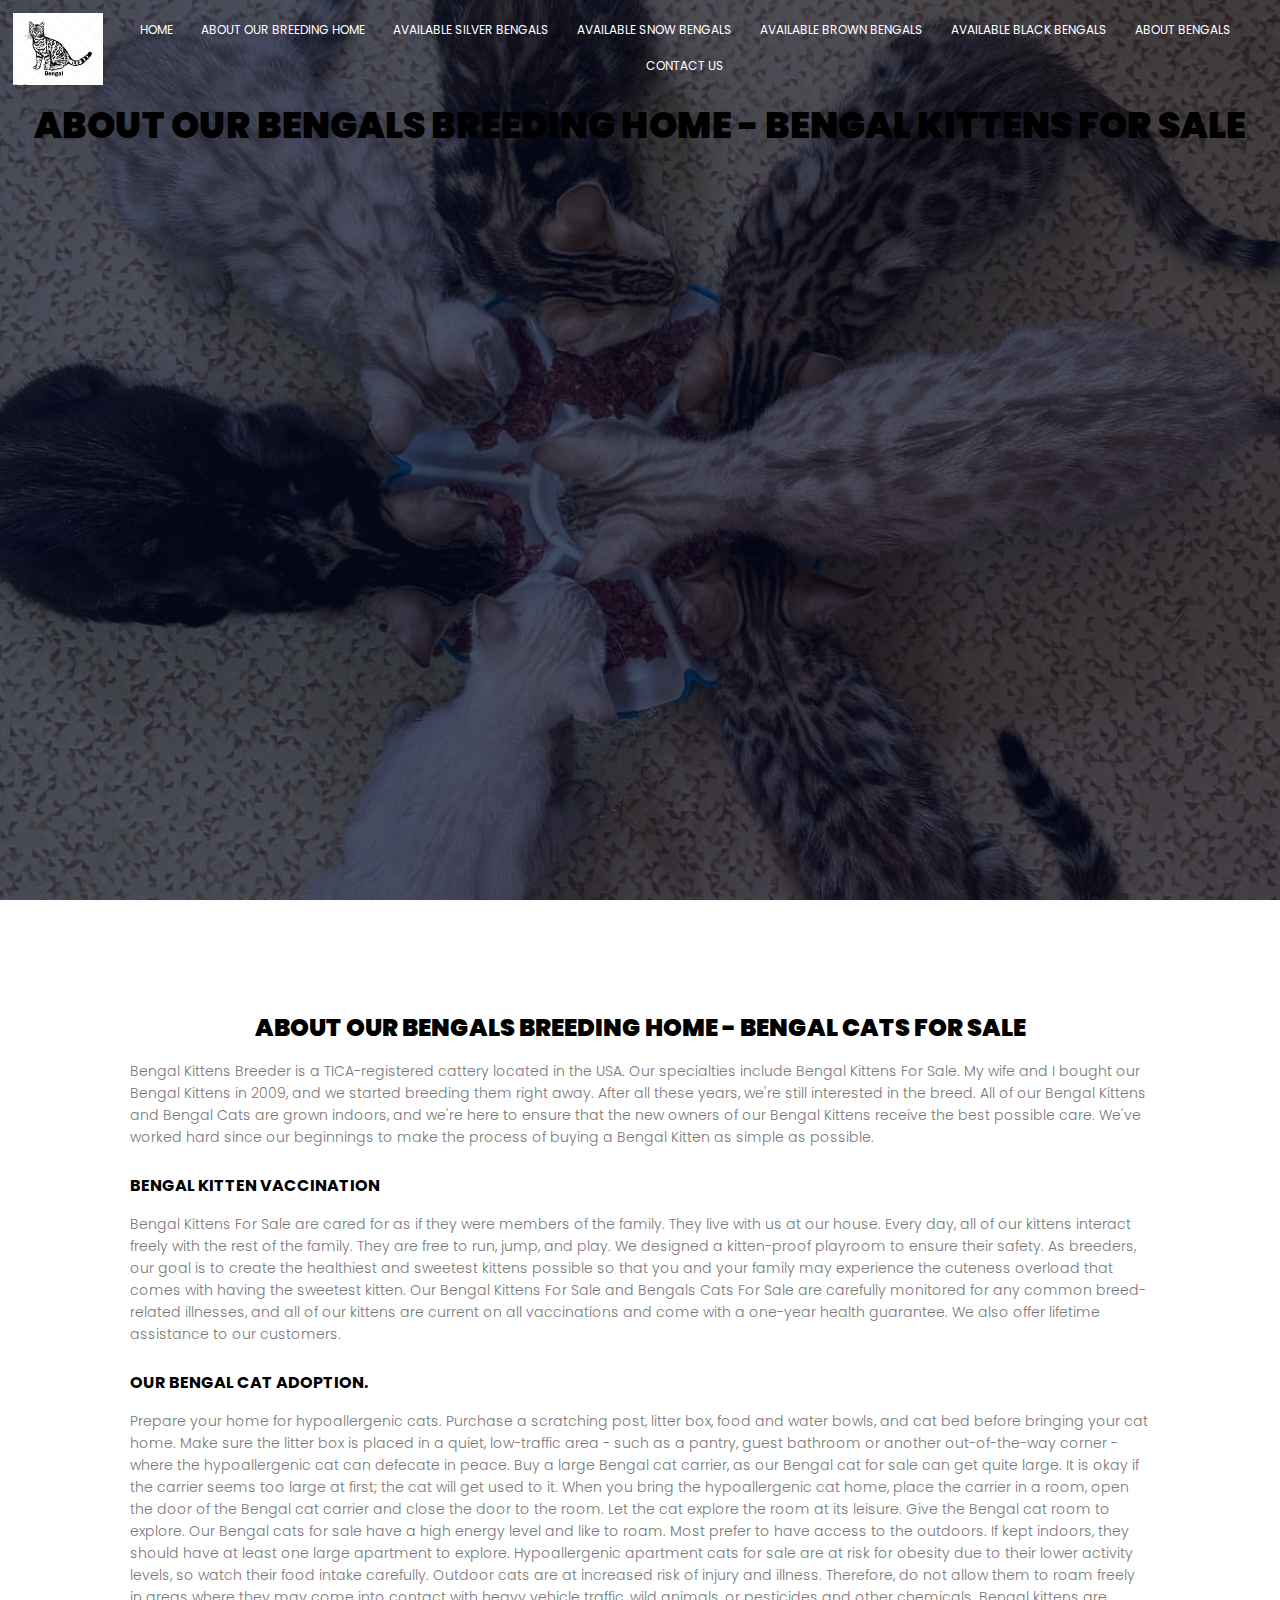
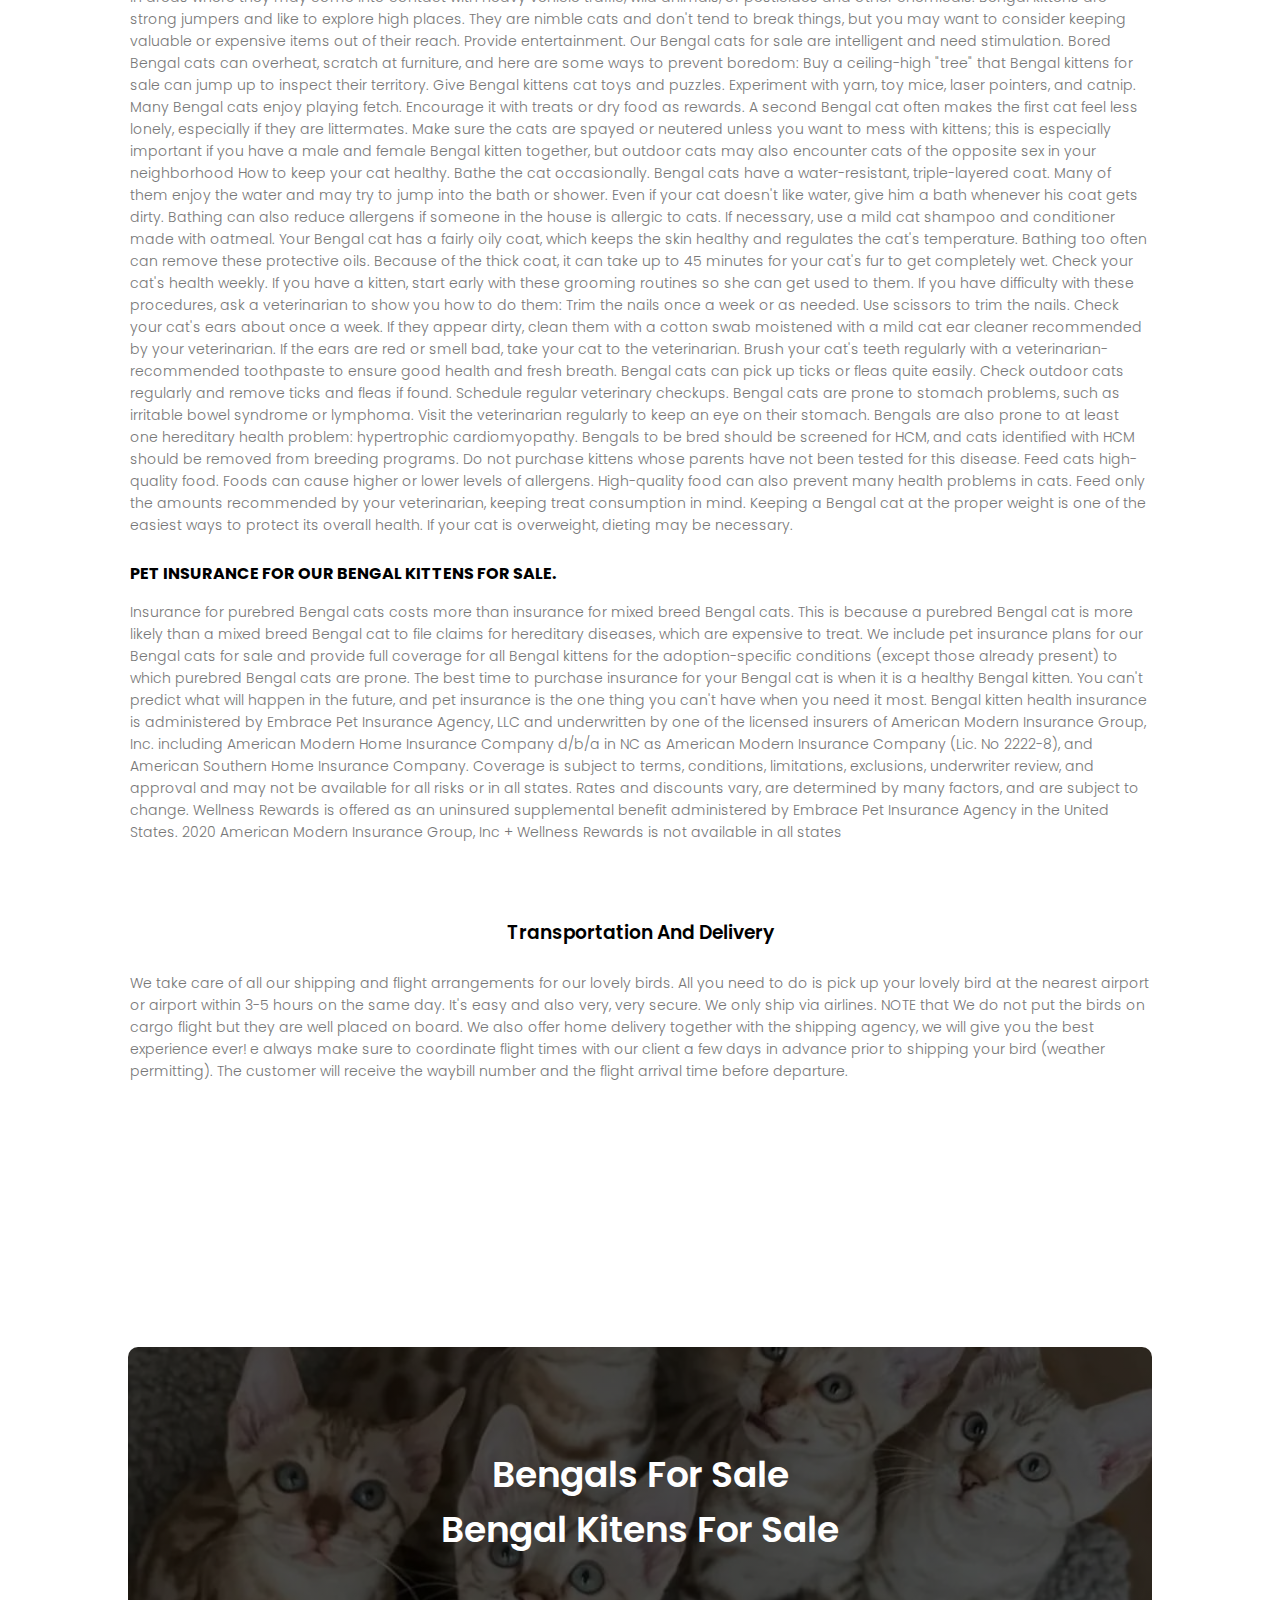
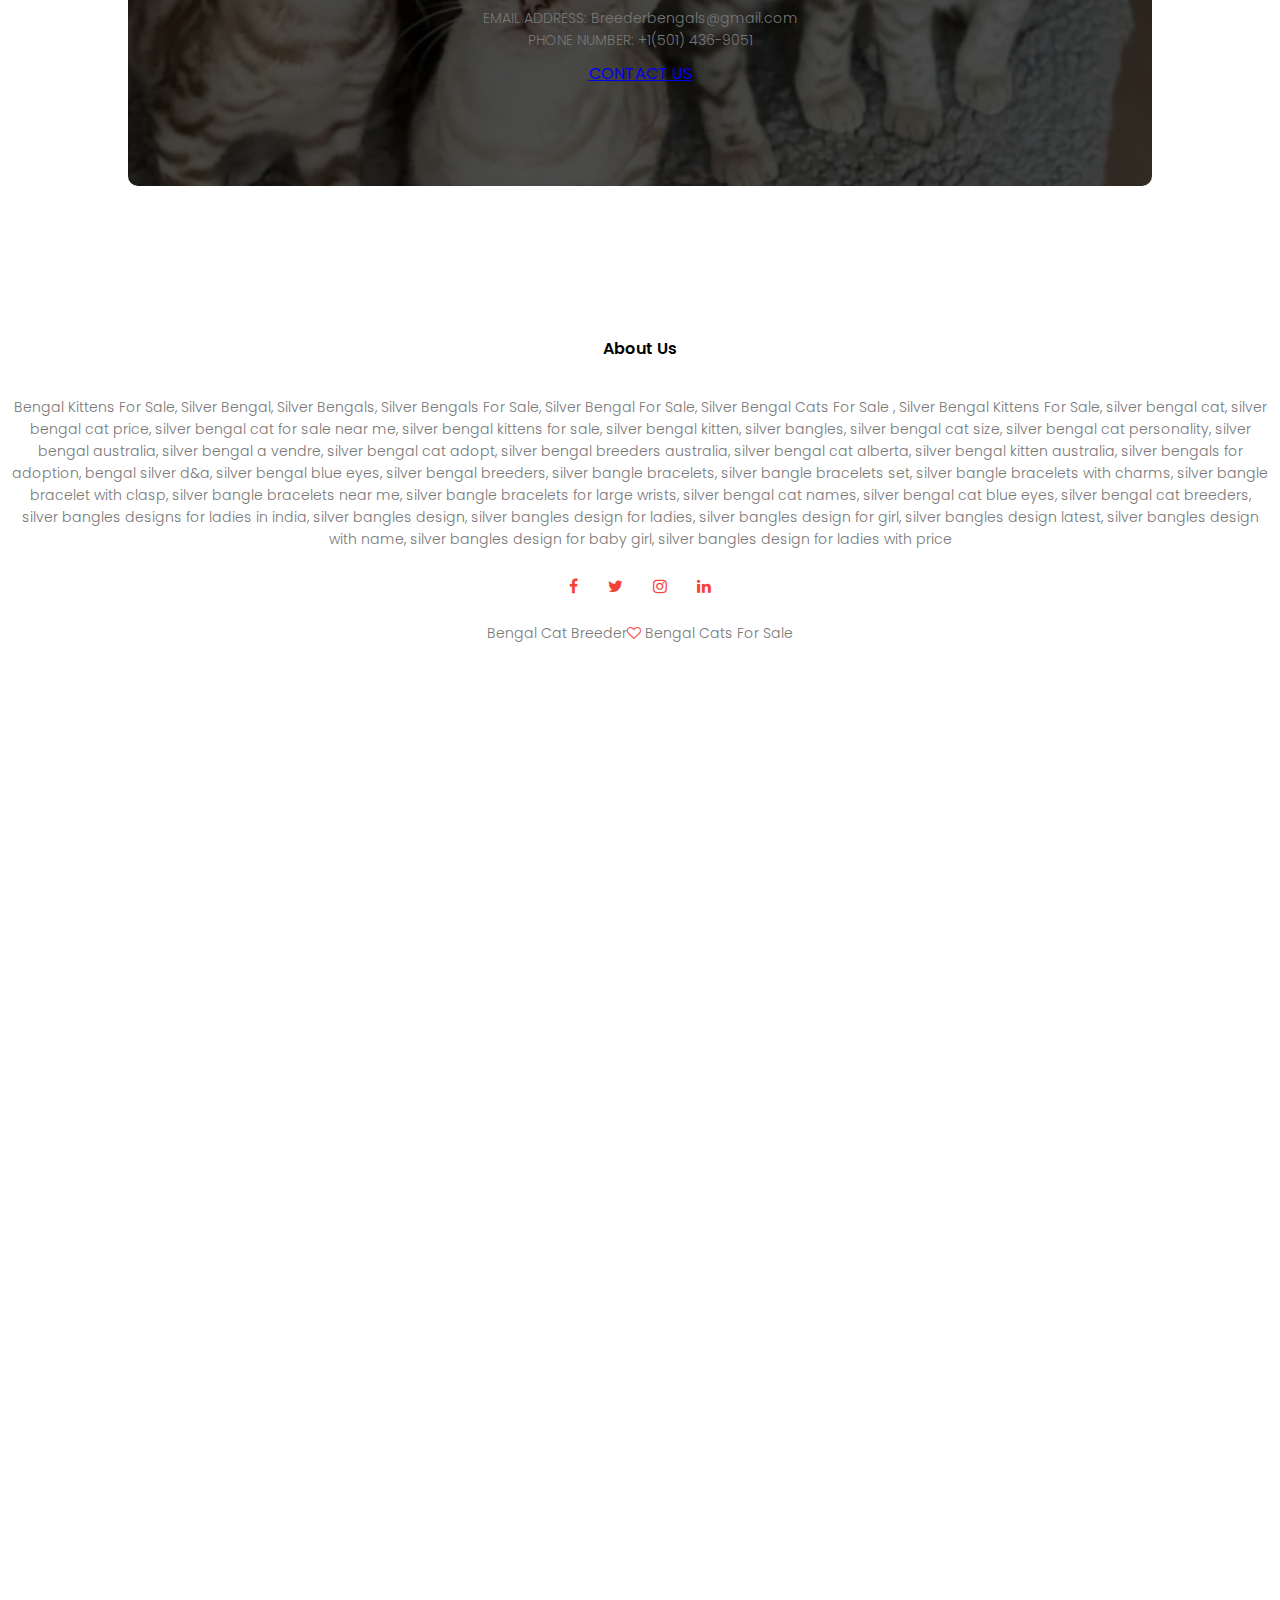
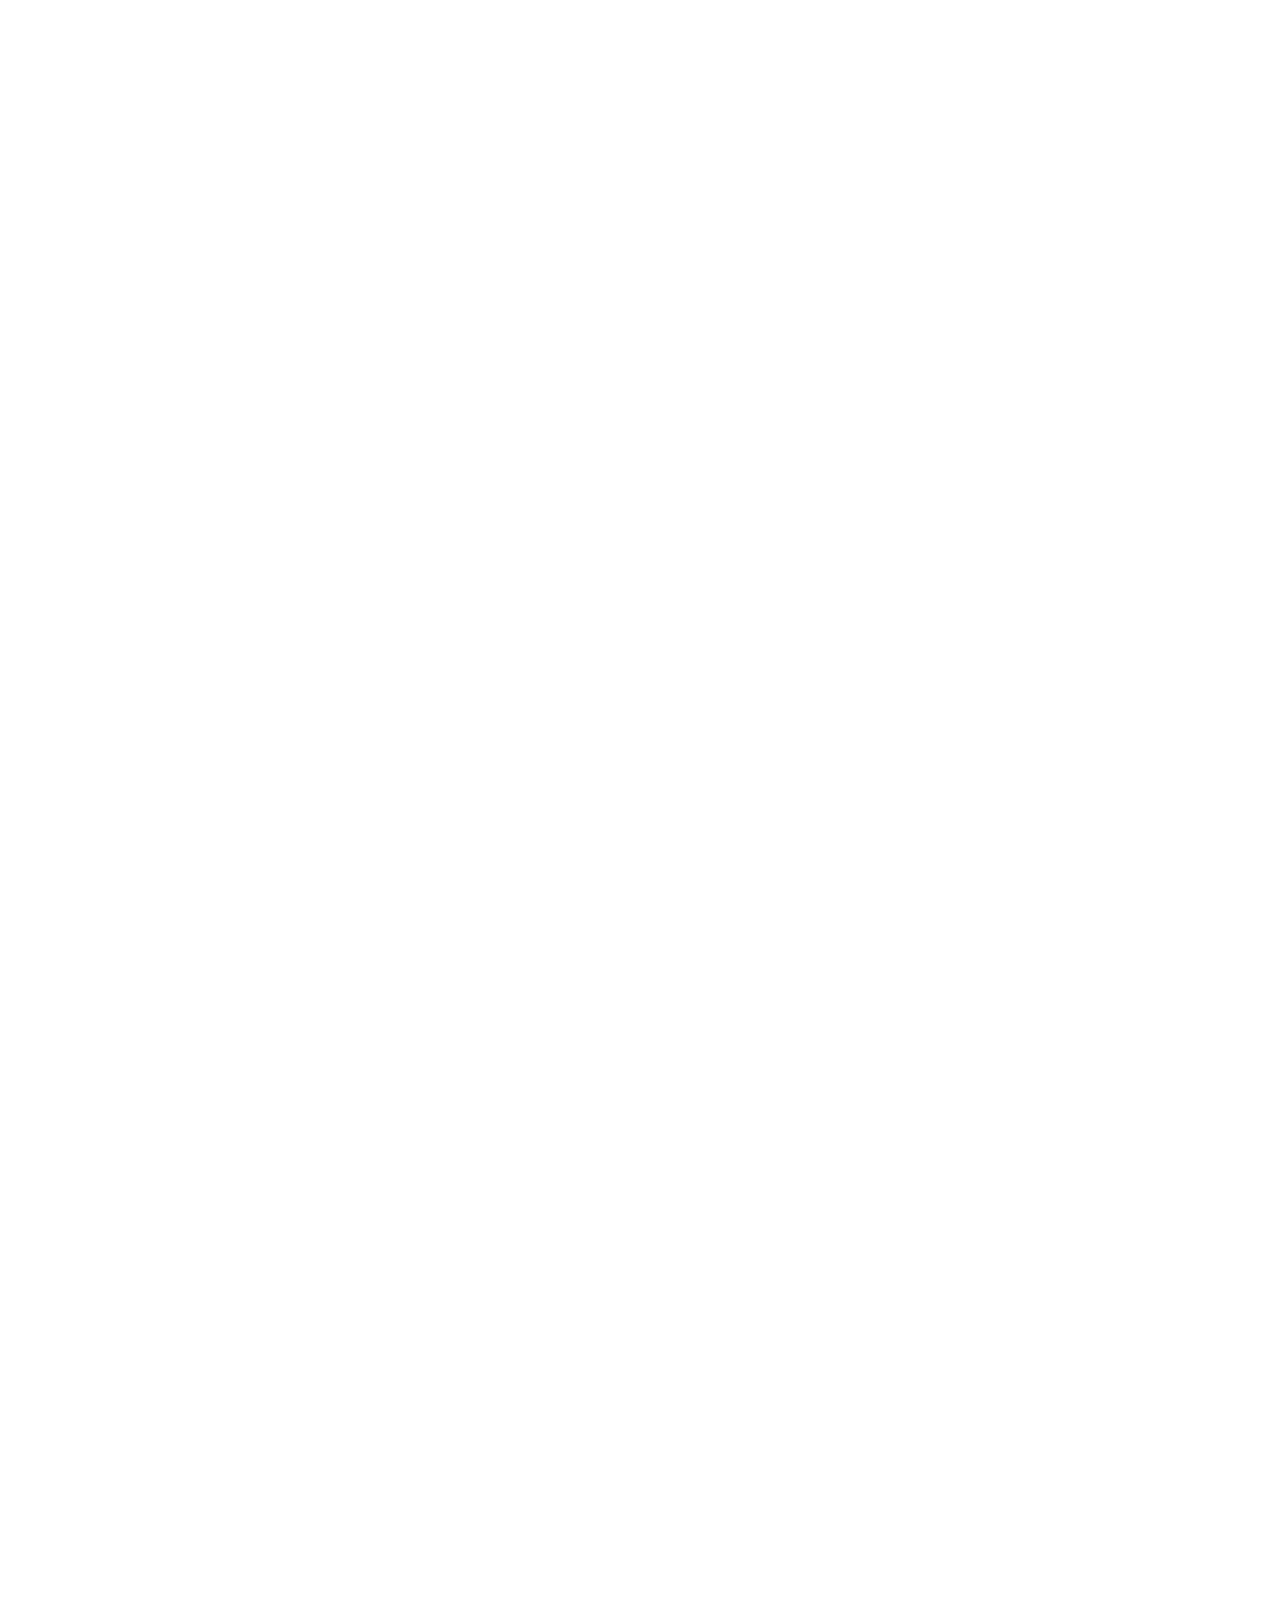
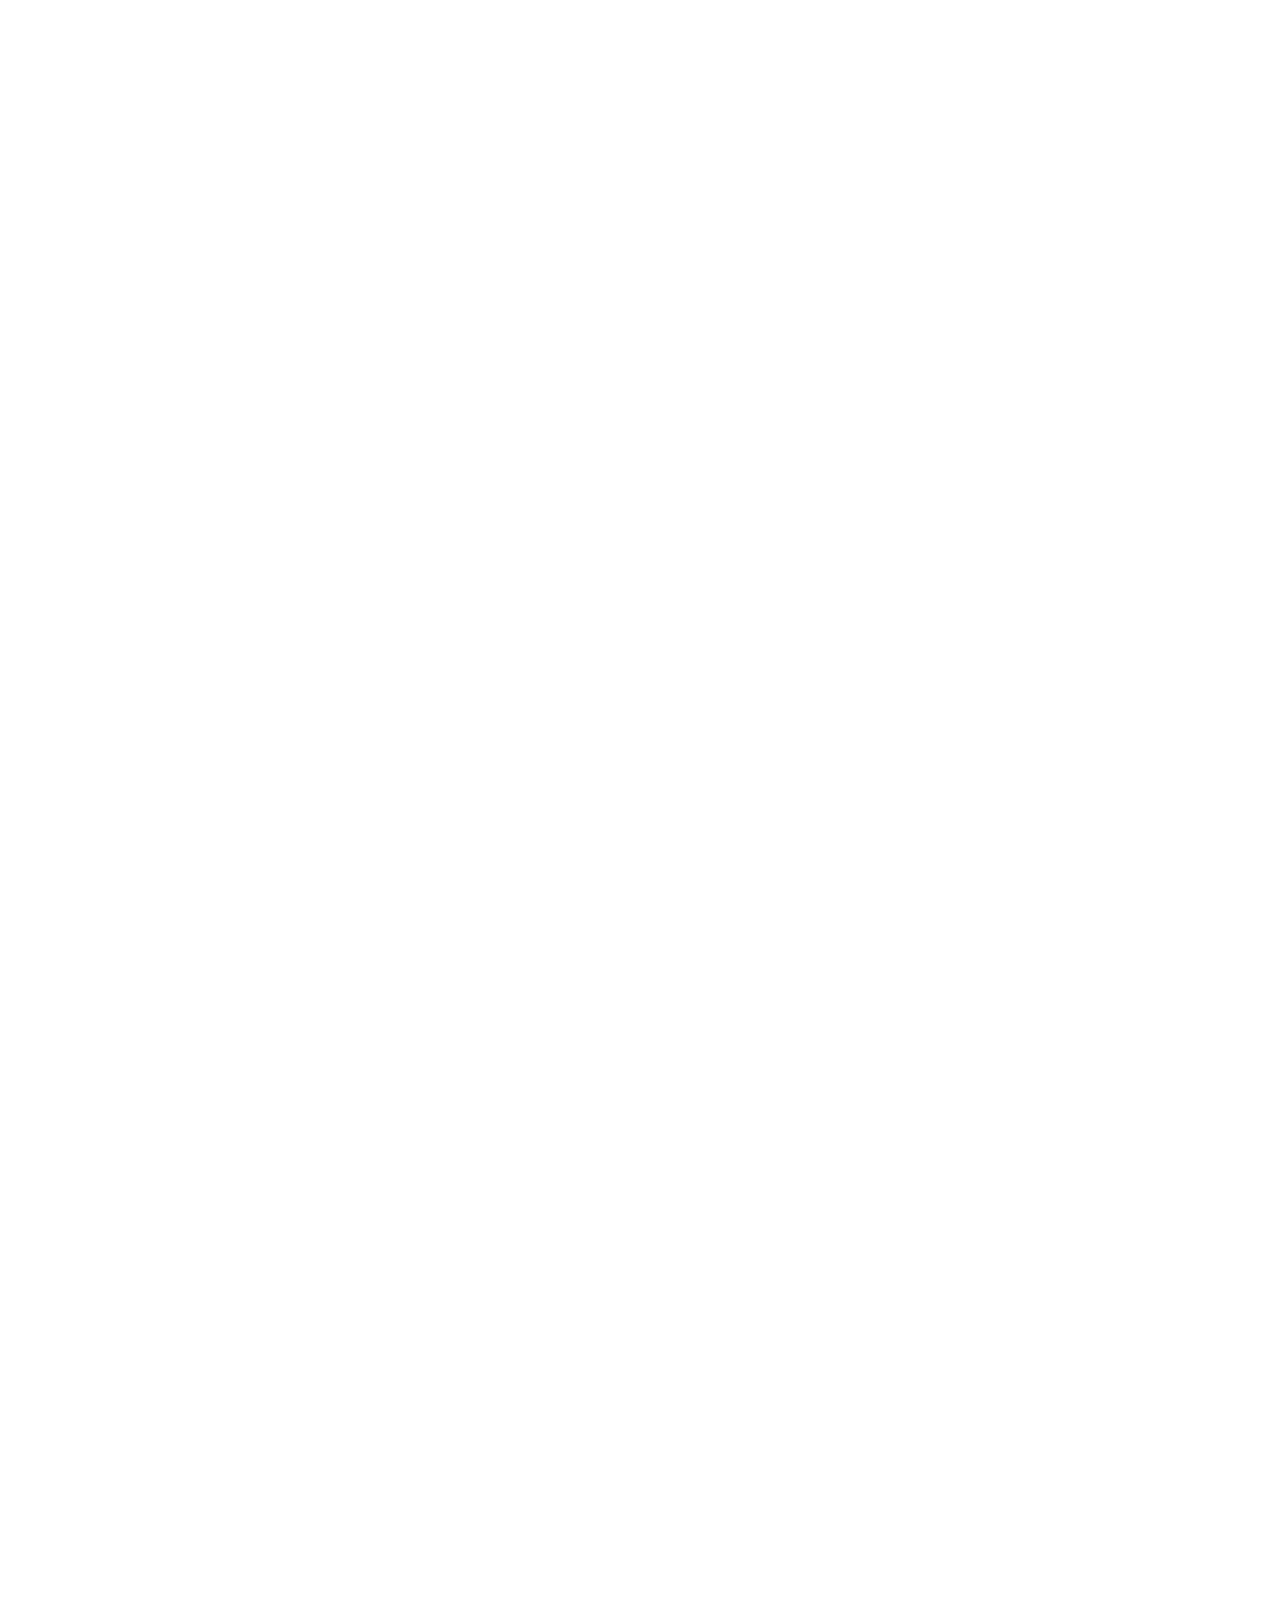
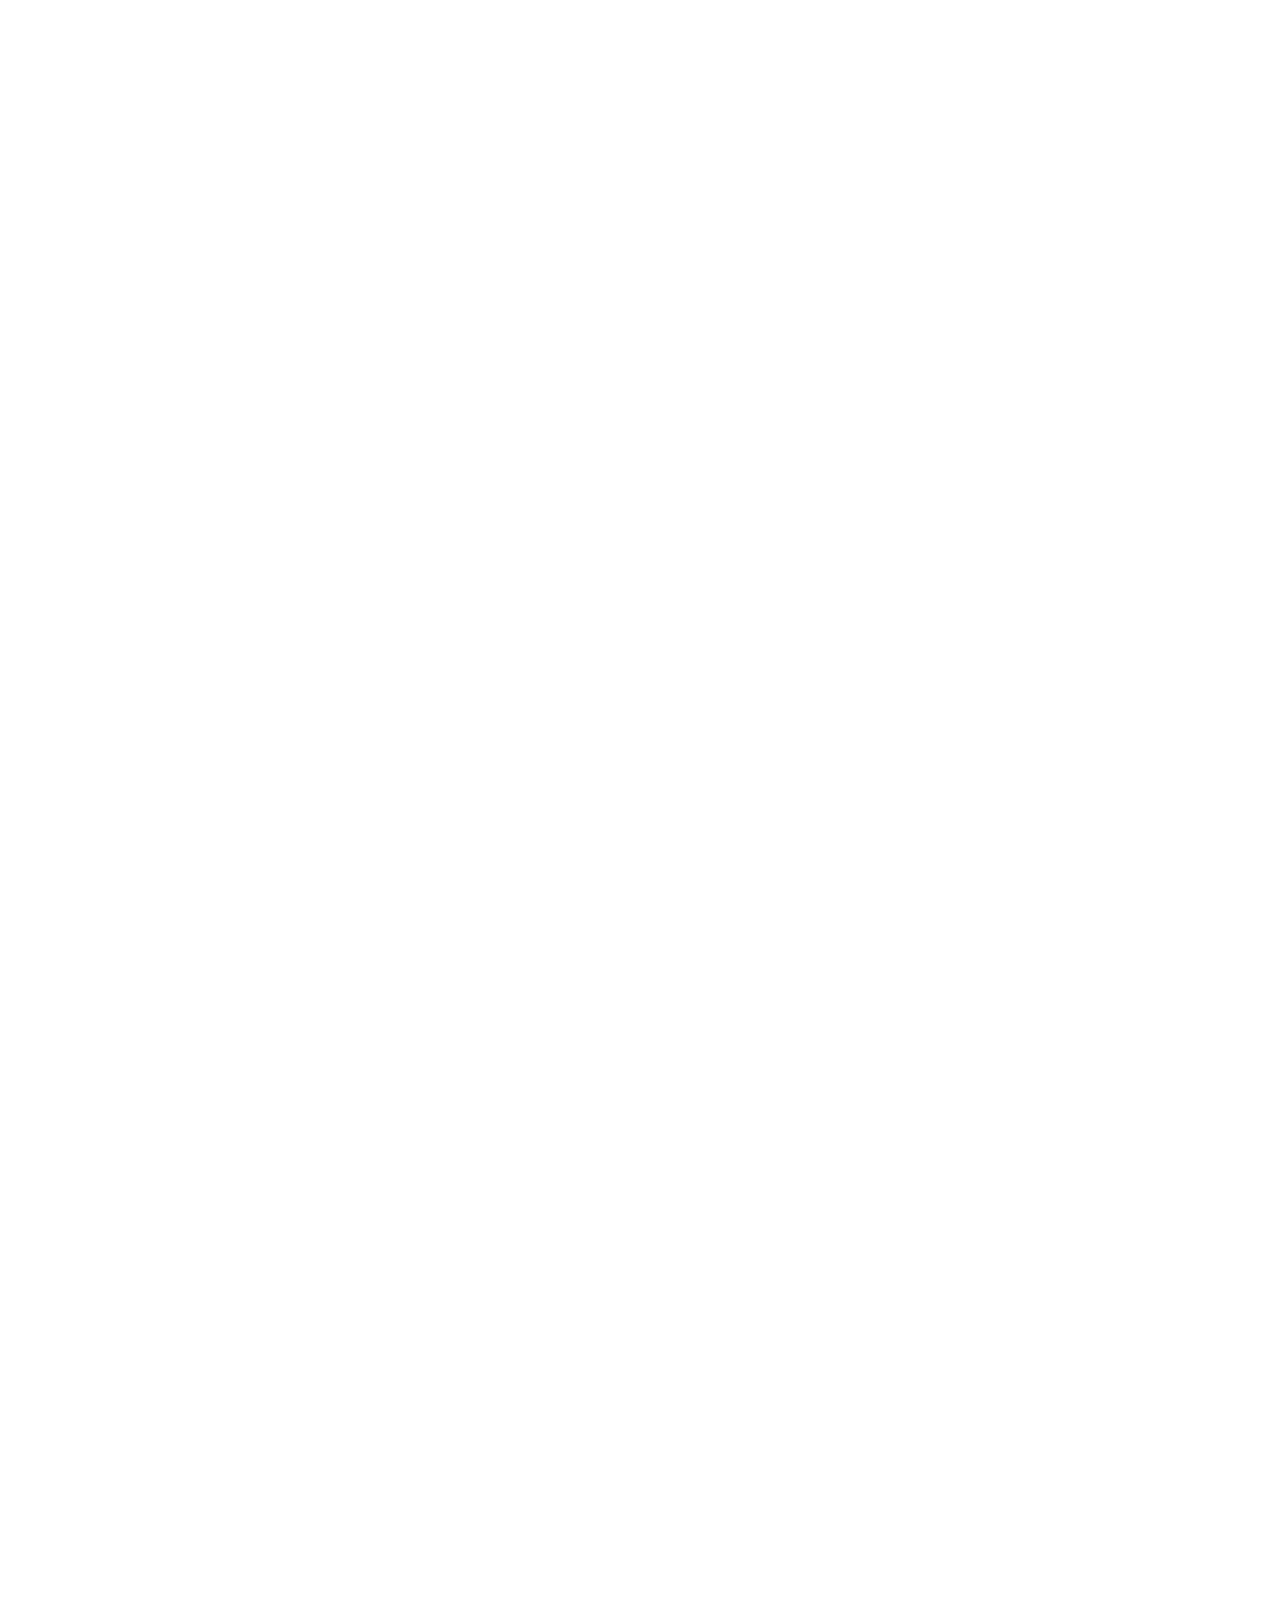
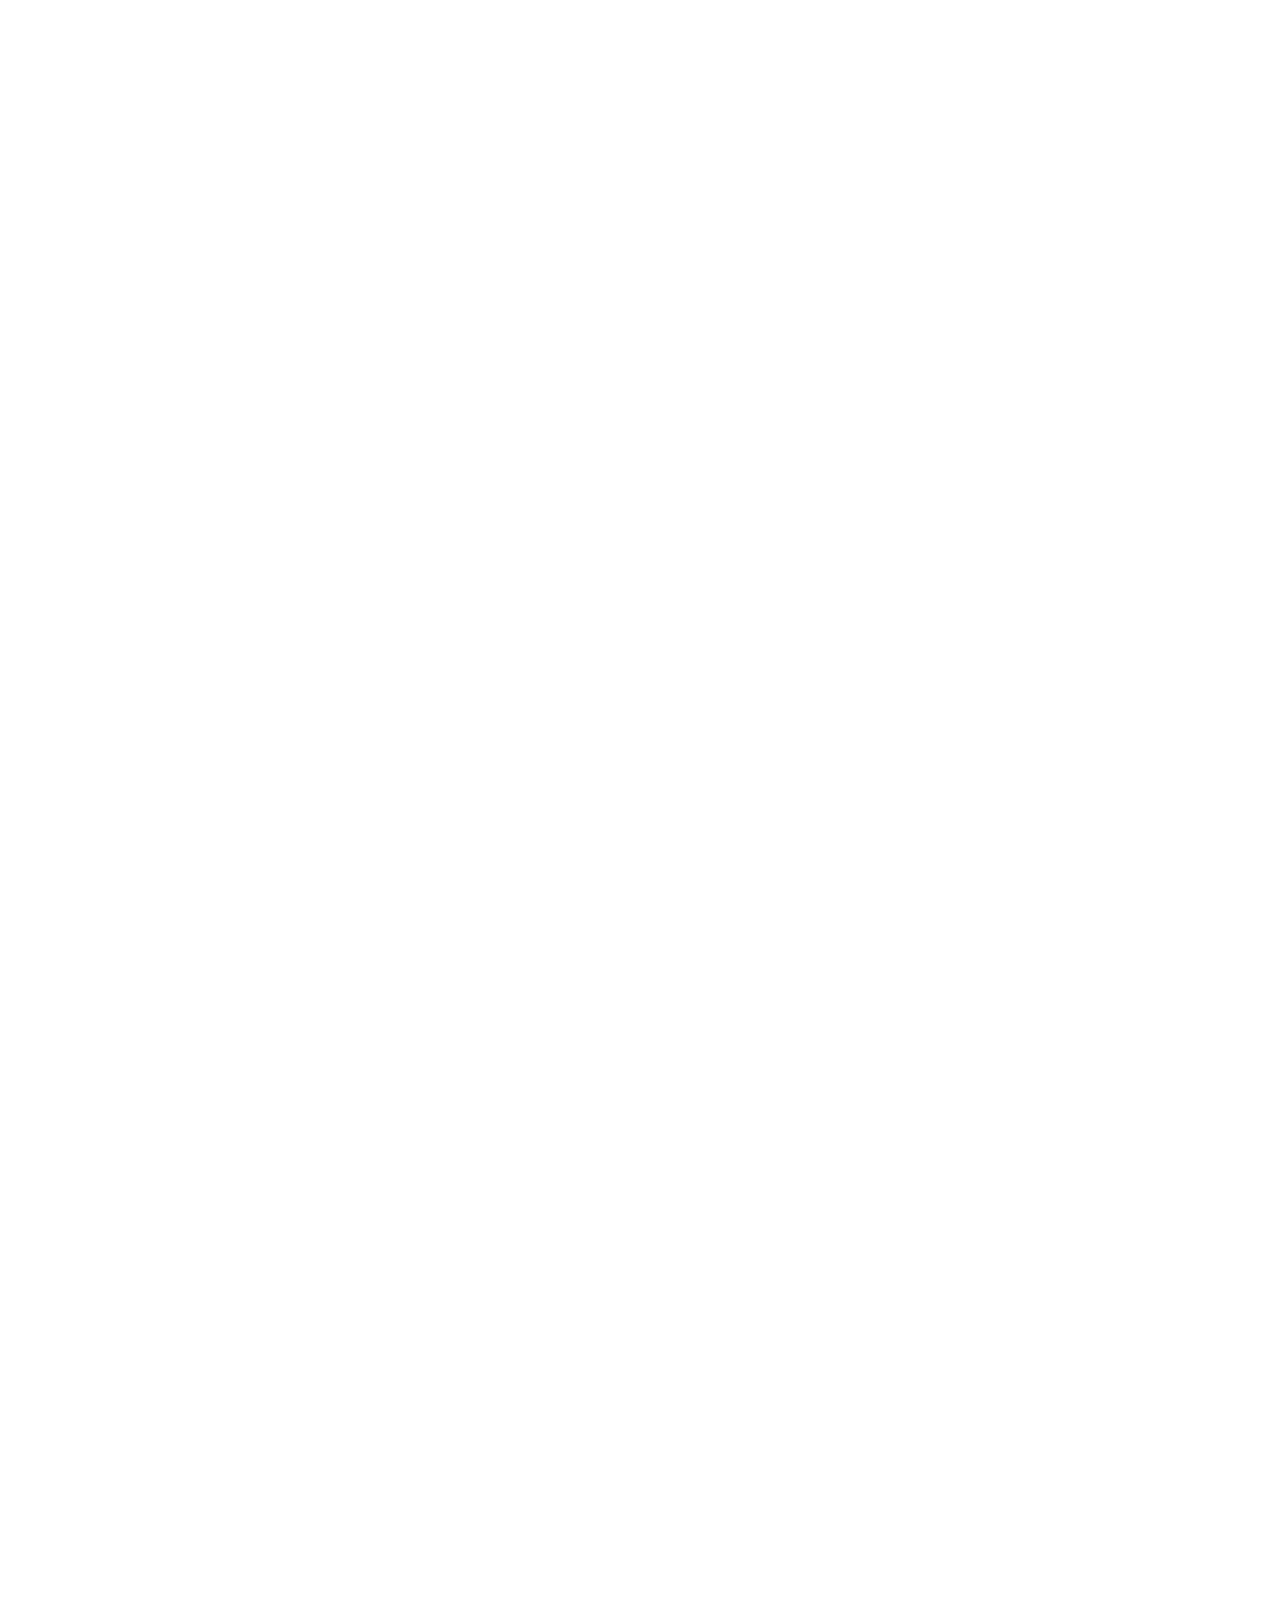
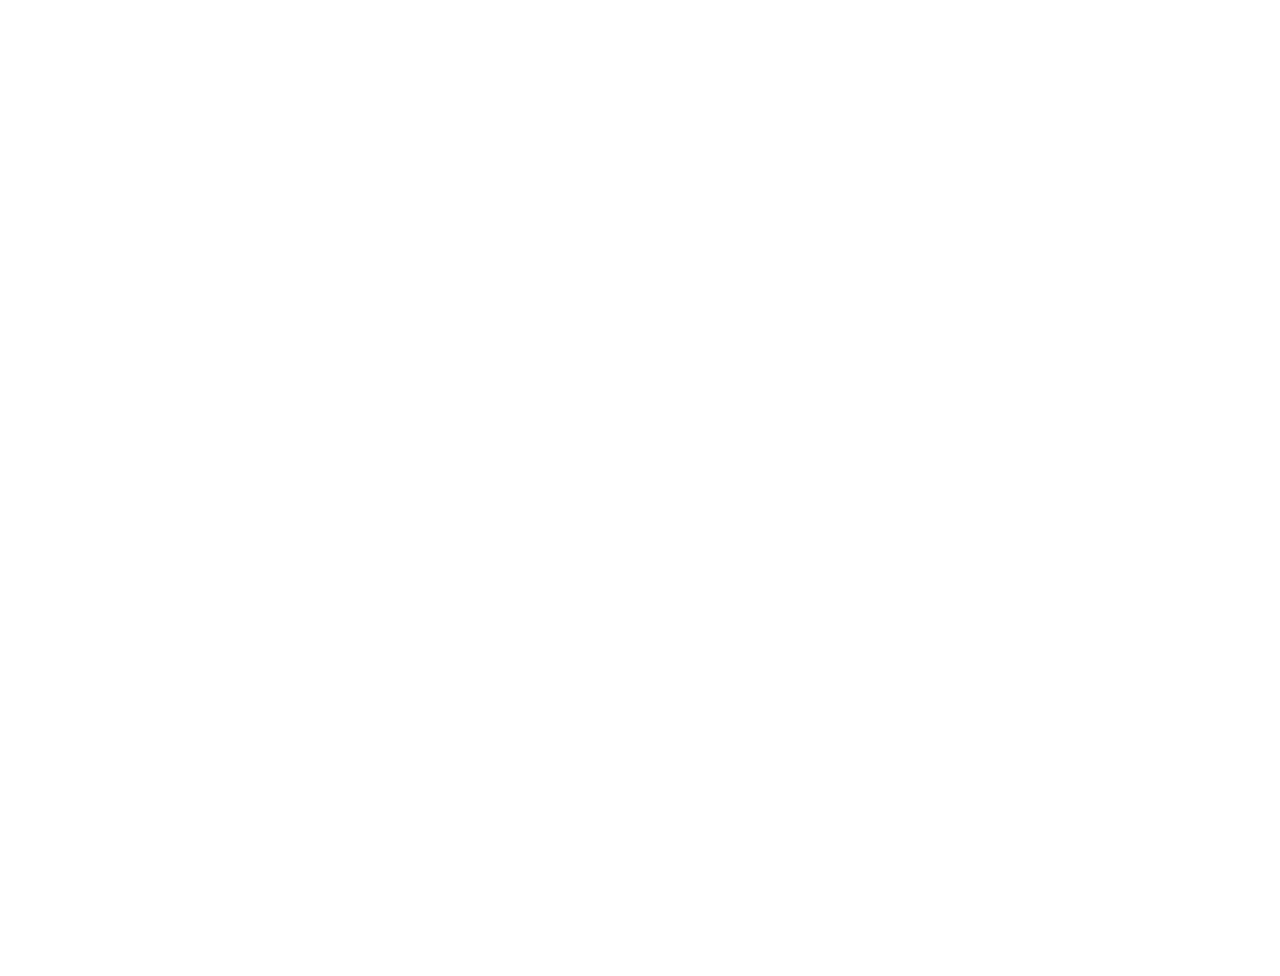
==== commit 5eeb3e92: "Update about.html" ====
--- a/about.html
+++ b/about.html
@@ -75,8 +75,8 @@
 
     <section class="cta">
     
-        <h1>Hyacinth Macaw For Sale<br>Lear's Macaw For Sale</h1>
-        <p>EMAIL ADDRESS: Hyacinthandspixmacaw@gmail.com <br>PHONE NUMBER: +1(501) 436-9051</p>
+        <h1>Bengals For Sale<br>Bengal Kitens For Sale</h1>
+        <p>EMAIL ADDRESS: Breederbengals@gmail.com <br>PHONE NUMBER: +1(501) 436-9051</p>
          <a href="contact.html" "hero-btn">CONTACT US</a>
      
  </section>    
@@ -92,7 +92,15 @@
          <i class="fa fa-instagram"></i>
          <i class="fa fa-linkedin"></i>
      </div>
-     <p>Blue Birds Store<i class="fa fa-heart-o"></i> Hyacinth Macaw For Sale</p>
+     <p>Bengal Cat Breeder<i class="fa fa-heart-o"></i> Bengal Cats For Sale</p>
+  <p class="one">   bengals, bengal cat, bengal cats, bay of bengal, bengal cat for sale, bengal cat price, bengal kittens for sale, bengal cats for sale, bengal kitten, snow bengal cat, bengal cat size, white bengal tiger, silver bengal cat, bengal tigers, bengal house cat, rose bengal, snow bengal, white bengal cat, bengal cat cats, bengal cat hypoallergenic cats, are bengal cats good house pets, bengal tabby mix bengal cats, bengal cats for sale, are bengal cats good house pets, are bengal cats hypoallergenic, bengal cats for adoption, bengal cats for sale near me, how much are bengal cats, how big do bengal cats get, bengal cats for sale in ohio, full grown bengal cats, buy bengal cats, buying bengal cats, bengal cats for sale mn, bengal cats as pets, bengal cats for sale in florida, pictures of bengal cats, bengal cats for sale in texas, bengal cats for sale in pa, bengal cats for sale in michigan, do bengal cats shed, bengal cats for sale indiana, blue bengal cats, bengal cats for sale ny, how long do bengal cats live, how much do bengal cats cost, mini bengal cats, bengal cats for sale in iowa, bengal cats near me, prices of bengal cats, bengal cats for sale in ga, bengal cats for sale wi, images of bengal cats, bengal cats for sale in ky, bengal cats for sale in missouri, bengal cats for sale in va, domestic bengal cats, bengal cats price, types of bengal cats, snow bengal cats, bengal cats for sale in tn, price of bengal cats, bengal cats size, bengal cats for sale in illinois, half bengal cats, bengal cats for sale california, charcoal bengal cats, show me pictures of bengal cats, bengal cats for adoption in texas, bengal cats for adoption near me, bengal cats for sale nj,bengal cats for sale in ct, bengal cats for sale ma, are bengal cats good pets, bengal cats for sale in oklahoma, purebred bengal cats, male bengal cats, bengal cats personality, bengal cats for sale oregon, snow leopard bengal cats, about bengal cats, names for bengal cats, pics of bengal cats, hypoallergenic bengal cats, what do bengal cats eat, why do bengal cats bite, how big are bengal cats, are bengal cats mean, bengal cats images, teacup bengal cats, bengal cats hypoallergenic, bengal cats for sale wisconsin, bengal cats for sale arizona, bengal cats for sale in louisiana, bengal cats for sale san diego,
+bengal cats for sale pa, bengal cats and dogs, bengal cats and allergies, bengal cats for sale in md, best toys for bengal cats, bengal cats for sale in arkansas, where do bengal cats come from, bengal cats for sale alabama, how much do bengal cats weigh, snow lynx bengal cats, photos of bengal cats, domesticated bengal cats for sale, bengal cats for sale in sc, how expensive are bengal cats, bengal cats for sale ohio, wild bengal cats, where are bengal cats from, toys for bengal cats, dallas bengal cats, when do bengal cats stop growing, marble bengal cats for sale, part bengal cats, exotic bengal cats, rescue bengal cats, miniature bengal cats, rescued bengal cats,bengal cats for sale seattle, bengal cats cost, pet bengal cats, bengal cats for sale in nc, youtube bengal cats, you tube bengal cats, are bengal cats legal, bengal cats for sale colorado, bengal cats for sale in maryland, baby bengal cats, do bengal cats like water, are bengal cats affectionate, bengal cats for sale illinois, lifespan of bengal cats, snow marble bengal cats, bengal cats' images, golden bengal cats, best food for bengal cats, do bengal cats get along with other cats, bengal cats for sale nh, bengal cats with dogs, do bengal cats make good pets, what to feed bengal cats, hypoallergenic bengal cats for sale, are bengal cats dangerous, size of bengal cats, black bengal cats, rosetted bengal cats, are bengal cats aggressive, snow bengal cats for sale, bengal cats 101, breeding bengal cats, bengal cats for sale in nebraska, what are bengal cats mixed with, bengal cats rochester ny, huge bengal cats, best dry food for bengal cats, bengal cats chicago, how to breed bengal cats, bengal cats for sale in nj, what are bengal cats, cheap bengal cats for sale, bengal cats for sale washington state, sbt bengal cats, information on bengal cats, bengal cats full grown, do bengal cats get along with dogs, big bengal cats, san diego bengal cats, hybrid bengal cats,silver bengal cats, bengal cats for sale florida, bengal cats for sale indianapolis, 
+silver spotted bengal cats, Bengal Kittens For Sale, bengal kittens for sale near me, bengal kittens for sale london, bengal kittens for sale brisbane, bengal kittens for sale melbourne, bengal kittens for sale $500, bengal kittens for sale sydney, bengal kittens for sale scotland, bengal kittens for sale australia, bengal kittens for sale aberdeen, bengal kittens for sale austin, bengal kittens for sale arizona, bengal kittens for sale albuquerque, bengal kittens for sale atlanta, bengal kittens for sale ayrshire, bengal kittens for sale adelaide, bengal kittens for sale bristol, bengal kittens for sale bc, bengal kittens for sale birmingham, bengal kittens for sale boston, bengal kittens for sale brighton, bengal kittens for sale buffalo ny, bengal kittens for sale bradford, bengal kittens for sale chicago, bengal kittens for sale california, bengal kittens for sale craigslist, bengal kittens for sale cornwall, bengal kittens for sale colorado, bengal kittens for sale charlotte nc, bengal kittens for sale columbus ohio, bengal kittens for sale colorado springs, bengal kittens for sale denver, bengal kittens for sale derby, bengal kittens for sale durham, bengal kittens for sale durban, bengal kittens for sale dorset, bengal kittens for sale dubai, bengal kittens for sale dallas, bengal kittens for sale dublin, bengal kittens for sale essex, bengal kittens for sale exeter, bengal kittens for sale east coast, bengal kittens for sale edinburgh, bengal kittens for sale edmonton, bengal kittens for sale erie pa, bengal kittens for sale eastbourne, bengal kittens for sale east sussex, bengal kittens for sale florida, bengal kittens for sale florida craigslist, bengal kittens for sale fife, bengal kittens for sale facebook, bengal kittens for sale f2, bengal kittens for sale f1, bengal cat for sale fort worth, bengal cat for sale fort lauderdale, bengal kittens for sale glasgow, bengal kittens for sale gauteng, bengal kittens for sale georgia, bengal kittens for sale gold coast, bengal kittens for sale gumtree, bengal kittens for sale gloucestershire, bengal kittens for sale geelong, bengal kittens for sale greenville sc, bengal kittens for sale houston, bengal kittens for sale hull, bengal kittens for sale halifax, bengal kittens for sale hampshire, bengal kittens for sale hoobly, bengal kittens for sale huddersfield, bengal kittens for sale hastings, bengal kittens for sale hamilton, bengal kittens for sale indianapolis, bengal kittens for sale in texas, bengal kittens for sale in florida, bengal kittens for sale in ohio, bengal kittens for sale in michigan, bengal kittens for sale ireland, bengal kittens for sale in pa, bengal kittens for sale jacksonville fl, bengal kittens for sale johannesburg, bengal kittens for sale jersey channel islands, bengal cat for sale johor bahru, bengal cat for sale jacksonville, bengal kittens for sale new jersey, bengal kittens for sale san jose, bengal kittens for sale in jacksonville florida, bengal kittens for sale kent, bengal kittens for sale kansas city, bengal kittens for sale kentucky, bengal kittens for sale kijiji, bengal kittens for sale knoxville tn, bengal kittens for sale ky, bengal cat for sale kijiji, bengal cats for sale kelowna, bengal kittens for sale las vegas, bengal kittens for sale leeds, bengal kittens for sale lincoln, bengal kittens for sale long island, bengal kittens for sale london ontario, bengal kittens for sale luton, bengal kittens for sale lancashire, bengal kittens for sale massachusetts, bengal kittens for sale manchester, bengal kittens for sale miami, bengal kittens for sale mn, bengal kittens for sale milwaukee, bengal kittens for sale michigan, bengal kittens for sale maryland, bengal kittens for sale nsw, bengal kittens for sale new york, bengal kittens for sale nyc, bengal kittens for sale nz, bengal kittens for sale newcastle, bengal kittens for sale near me craigslist, bengal kittens for sale ontario, bengal kittens for sale ohio, bengal kittens for sale oregon, bengal kittens for sale okc, bengal kittens for sale oxford, bengal kittens for sale orlando, bengal kittens for sale orange county, bengal kittens for sale omaha, bengal kittens for sale perth, bengal kittens for sale philadelphia, bengal kittens for sale pretoria, bengal kittens for sale price, bengal kittens for sale plymouth, bengal kittens for sale pa, bengal kittens for sale peterborough, bengal kittens for sale poole, bengal kittens for sale queensland, bengal kittens for sale quebec, bengal cat for sale qatar, bengal cat for sale quebec, show quality bengal kittens for sale, top quality bengal kittens for sale, bengal kittens information, bengal kittens for sale rochester ny, bengal kittens for sale reading, bengal kittens for sale richmond va, bengal kittens for sale rochdale, bengal kittens for sale reno nv, bengal kittens for sale recycler, bengal kittens for sale rhode island, bengal kittens for sale reno, bengal kittens for sale san diego, bengal kittens for sale sacramento, bengal kittens for sale san antonio, bengal kittens for sale sheffield, bengal kittens for sale surrey, bengal kittens for sale south africa, bengal kittens for sale toronto, bengal kittens for sale tampa, bengal kittens for sale texas, bengal kittens for sale tucson, bengal kittens for sale tennessee, bengal kittens for sale the woodlands tx, bengal kittens for sale tamworth, bengal kittens for sale townsville, bengal kittens for sale uk, bengal kittens for sale utah, bengal kittens for sale usa, bengal kittens for sale under $500, bengal kittens for sale under $500 near me, bengal kittens for sale uae, bengal kittens for sale upstate ny, bengal kittens for sale uk gumtree, bengal kittens for sale victoria, bengal kittens for sale vancouver, bengal kittens for sale virginia, bengal kittens for sale victoria bc, bengal kittens for sale virginia beach, bengal kittens for sale vermont, bengal kittens for sale victoria australia, bengal kittens for sale ventura county, bengal kittens for sale washington, bengal kittens for sale wales, bengal kittens for sale wisconsin, bengal kittens for sale wirral, bengal kittens for sale wa, bengal kittens for sale wolverhampton, bengal kittens for sale west sussex, bengal kittens for sale wakefield, bengal cats for sale xenia ohio, bengal x kittens for sale uk, bengal x kittens for sale wirral, bengal x kittens for sale glasgow, bengal x ragdoll kittens for sale, bengal x tabby kittens for sale, savannah x bengal kittens for sale, siamese x bengal kittens for sale, bengal kittens for sale york, bengal kittens for sale york pa, bengal kittens for sale, bengal kittens for sale $300, bengal cats for sale new zealand, can bengal kittens go outside, how expensive is a bengal kitten, are bengal kittens aggressive, bengal kittens for sale near me cheap, snow bengal kittens for sale near me, silver bengal kittens for sale near me, bengal kittens for sale $300 near me, bengal x kittens for sale near me, bengal mix kittens for sale near me, bengal siamese kittens for sale near me, kittens for sale in usa, bengal kittens buy, bengal cat for sale, black bengal kittens for sale near me, bengal.kitten price, bengal.kittens near me, bengal cross kittens for sale near me, bengal cat kittens for sale near me, cheap bengal cats for sale near me, bengal cat hypoallergenic cats for sale near me, bengal cats for sale near bakersfield ca, where to buy bengal kittens near me, bengal kittens for sale netherlands, female bengal kittens for sale near me, what is the average price of a bengal kitten, bengal kittens for sale near green bay wi, bengal cats for sale near greenville sc, bengal cats for sale near glasgow, bengal cats for sale near greensboro nc, bengal kittens for sale near hastings, bengal house cat for sale near me, bengal cats for sale near hull, bengal cats for sale near new hampshire, bengal kittens for sale near new jersey, bengal cats for sale near new jersey, bengal kittens for sale near kent, bengal cat kitten for sale near me, bengal cats for sale near knoxville tn, bengal kittens for sale near lebanon pa, bengal cats for sale near lancaster pa, bengal cats for sale near st. louis mo, bengal manx kittens for sale near me, bengal kittens for sale near morgantown wv, male bengal cat for sale near me, bengal cats for sale near memphis tn, bengal cats for sale near miami fl, bengal cats for sale near me, bengal cat for sale near madison wi, bengal kittens for sale near new york ny, bengal kittens for sale near rochester ny, bengal cats for sale near new york ny, bengal cats for sale near nashville tn, bengal kittens for sale near toledo oh, bengal cats on sale near me, bengal kittens for sale or adoption, bengal cats for sale near cincinnati oh, bengal cats for sale near medford or, purebred bengal kittens for sale near me, bengal kittens for sale near pittsburgh pa, bengal kittens for sale near preston, bengal kittens for sale near pennsylvania, bengal cats for sale near pittsburgh pa, bengal kitten for sale, bengal kittens for sale near richmond va, retired bengal cats for sale near me, bengal cats for sale near richmond va, bengal cats for sale near rockford il, bengal tiger kittens for sale near me, bengal tiger cat for sale near me, bengal kittens for sale near beaumont tx, bengal cats for sale near tucson az, white bengal kittens for sale near me, white bengal cat for sale near me, bengal kittens for sale near fort wayne in, bengal cats for sale near fort worth tx, bengal kittens for sale near york, bengal cat for sale london ontario, bengal cross kittens for sale london, bengal kittens for sale uk london, silver bengal kittens for sale london, ginger bengal kittens for sale london, bengal cat kittens for sale london, bengal kitten prices, bengal kitten long hair, bengal kittens for sale in london, best toys for bengal kittens, snow bengal kittens for sale london, bengal cat for sale gumtree brisbane, bengal kittens for sale in australia, bengal for sale brisbane, bengal kittens brisbane, bengal kittens qld, snow bengal kittens for sale melbourne, cheap bengal kittens for sale melbourne, http://bengalcatforsale.com, bengal cats for sale vic, bengal cat for sale in melbourne fl, bengal kittens for sale price au, bengal kittens melbourne, bengal melbourne, bengal kittens for sale melbourne victoria, bengal cat average price, bengal for sale melbourne, are bengal kittens affectionate, bengal cats for sale in melbourne, bengal sydney, bengal kittens sydney nsw, bengal kitten sydney, bengal kittens sydney, bengal cats for sale in sydney, how much does a bengal cat cost in india, bengal kitten price in india, bengal kittens for sale sydney nsw, bengal kittens for sale scottish borders, bengal kittens for sale perth scotland, bengal cross kittens for sale scotland, bengal kittens for sale in Scotland, Bengal cat for sale, bengal cat for sale uk, bengal cat for sale melbourne, bengal cat for sale sydney, bengal cat for sale london, bengal cat for sale brisbane, bengal cat for sale los angeles, bengal cat for sale ohio, bengal cat for sale texas, bengal cat for sale australia, bengal cat for sale arizona, bengal cat for sale austin, bengal cat for sale alberta, bengal cat for sale arkansas, bengal cat for sale az, bengal cat for sale adelaide, bengal cat for sale alabama, bengal cat for sale bc, bengal cat for sale bradford, bengal cat for sale birmingham, bengal cat for sale bristol, bengal cat for sale belfast, bengal cat for sale bay area, bengal cats for sale buffalo ny, bengal cat for sale california, bengal cat for sale colorado, bengal cat for sale calgary, bengal cat for sale craigslist, bengal cat for sale chicago, bengal cat for sale cape town, bengal cat for sale connecticut, bengal cat for sale cost, bengal cat for sale dallas, bengal cat for sale dublin, bengal cat for sale dubai, bengal cat for sale denver, bengal cat for sale devon, bengal cat for sale dorset, bengal cat for sale durham, bengal cat for sale dundee, bengal cat for sale essex, bengal cat for sale edmonton, bengal cat for sale edinburgh, bengal cat for sale europe, bengal cat for sale ebay, bengal cat for sale exeter, bengal cats for sale england, bengal cat for sale florida, bengal cat for sale fresno, bengal cat for sale f1, bengal cat for sale female, bengal cats for sale fort myers fl, bengal cat for sale georgia, bengal cat for sale glasgow, bengal cat for sale gumtree, bengal cat for sale gold coast, bengal cat for sale gloucester, bengal cat for sale gauteng, bengal cat for sale germany, bengal cat for sale gateshead, bengal cat for sale houston, bengal cat for sale hamilton, bengal cat for sale hull, bengal cat for sale hampshire, bengal cat for sale hoobly, bengal cat for sale hawaii, bengal cat for sale how much, bengal cats for sale halifax, bengal cat for sale ireland, bengal cat for sale indiana, bengal cat for sale in mumbai, bengal cat for sale in india, bengal cat for sale in kerala, bengal cat for sale illinois, bengal cat for sale in pakistan, bengal cat for sale in hyderabad, bengal cat for sale jacksonville fl, bengal cat for sale johannesburg, bengal cat for sale new jersey, bengal cat for sale san jose, bengal cat for sale kansas city, bengal cat for sale kent, bengal cat for sale kuwait, bengal cat for sale kansas, bengal cat for sale kitten, bengal cat for sale kentucky, bengal cat for sale knoxville tn, bengal cat for sale louisiana, bengal cat for sale leeds, bengal cat for sale los angeles craigslist, bengal cat for sale las vegas, bengal cat for sale liverpool, bengal cat for sale mn, bengal cat for sale massachusetts, bengal cat for sale miami, bengal cat for sale malaysia, bengal cat for sale manchester, bengal cat for sale michigan, bengal cat for sale maryland, bengal cat for sale near me, bengal cat for sale nc, bengal cat for sale new york, bengal cat for sale nz, bengal cat for sale nsw, bengal cat for sale newcastle, bengal cat for sale nj, bengal cat for sale ottawa, bengal cat for sale ontario, bengal cat for sale orange county, bengal cat for sale orlando, bengal cat for sale oregon, bengal cat for sale oklahoma, bengal cat for sale omaha, bengal cat for sale perth, bengal cat for sale philippines, bengal cat for sale price, bengal cat for sale portland, bengal cat for sale pretoria, bengal cat for sale pa, bengal cat for sale pakistan, bengal cat for sale preston, bengal cat for sale qld, bengal cat breeders queensland, bengal cat breeders qld, bengal cat price qatar, bengal cat breeder quebec, bengal cat for sale riyadh, bengal cat for sale raleigh nc, bengal cat for sale rockford il, bengal cat for sale richmond va, bengal cat for sale rehome, bengal cat for sale rochester ny, bengal cat for sale rhode island, bengal cat for sale russia, bengal cat for sale south africa, bengal cat for sale seattle, bengal cat for sale singapore, bengal cat for sale san francisco, bengal cat for sale st louis, bengal cat for sale sheffield, bengal cat for sale tampa, bengal cat for sale toronto, bengal cat for sale toledo ohio, bengal cat for sale tennessee, bengal cat for sale thailand, bengal cat for sale tucson az, bengal cat for sale tulsa, bengal cat for sale utah, bengal cat for sale usa, bengal cat for sale uae, bengal cat for sale uk price, bengal cat for sale ukraine, bengal cat for sale us, bengal cats for sale upstate ny, bengal cat for sale vancouver, bengal cat for sale virginia, bengal cat for sale victoria, bengal cat for sale va, bengal cat for sale vermont, bengal cats for sale virginia beach, bengal cats for sale vancouver wa, bengal cats for sale ventura county, bengal cat for sale wisconsin, bengal cat for sale winnipeg, bengal cat for sale wales, bengal cat for sale washington, bengal cat for sale wilmington nc, bengal cat for sale west virginia, bengal cat for sale west yorkshire, bengal cat for sale west midlands, bengal x cat for sale, are bengal cats a lot of work, what is the average price for a bengal cat, bengal cat for sale yorkshire, bengal cat for adoption uk, bengal kittens for sale uk preloved, snow bengal cat for sale uk, silver bengal cat for sale uk, brown bengal cat for sale uk, bengal cats for sale in the uk, are bengal cats legal in uk, black bengal cat for sale uk, blue bengal kittens for sale uk, bengal cross cat for sale uk, charcoal bengal kittens for sale uk, cashmere bengal kittens for sale uk, bengal domestic cats for sale uk, bengal cat for sale belgium, uk pets classifieds, bengal cats for sale europe, f1 bengal cat for sale uk, female bengal cats for sale uk, grey bengal cat for sale uk, half bengal kittens for sale uk, bengal cats cost uk, bengal cat for sale in uk, bengal cat for adoption in uk, bengal cat breeders in uk, bengal kittens for sale in usa, bengal cat uk for sale, bengal cat kittens for sale uk, bengal cat breeders kent uk, large bengal cat for sale uk, bengal leopard cat for sale uk, bengal snow leopard cat for sale uk, lynx bengal kittens for sale uk, can you own a bengal cat in the uk, melanistic bengal cats for sale uk, mixed bengal kittens for sale uk, bengal cats for sale new england, bengal cat breeders new england, bengal cat for sale plymouth uk, pedigree bengal kittens for sale uk, bengal cats for adoption rehome uk, retired bengal cat for sale uk, rosetted bengal kittens for sale uk, retired bengal cats for adoption uk, silverstorm bengal kittens for sale uk, bengal tiger cat for sale uk, white bengal cat for sale uk, bengal kittens for sale north west uk, bengal cat adoption melbourne, bengal cat melbourne for sale, bengal for sale victoria, can i have a bengal cat as a pet, bengal cats for adoption in Melbourne, bengal cat breeder sydney, bengal cat adoption sydney, bengal kittens price sydney, bengal cat sydney for sale, bengal cats sydney australia, bengal cat buy sydney, bengal cat sydney breeders, can you get bengal cats in australia, bengal for sale nsw, Snow Bengal Kittens For Sale, snow bengal kittens for sale near me, snow bengal kittens for sale uk, snow bengal kittens for sale london, snow bengal kittens for sale texas, snow bengal kittens for sale ontario, snow bengal kittens for sale australia, snow bengal kittens for sale florida, snow bengal kittens for sale california, snow bengal kittens for sale, snow bengal kittens for sale bristol, blue eyed snow bengal kittens for sale, baby snow bengal cat for sale, snow bengal cat prices, snow bengal cat facts, where to buy a snow bengal kitten, snow bengal kittens for sale colorado, snow bengal cat for sale cornwall, snow charcoal bengal kittens for sale, snow bengal cross kittens for sale, cheap snow bengal kittens for sale uk, snow bengal kittens for sale denver, snow bengal kittens for sale in georgia, snow bengal kittens for sale houston, snow bengal kittens for sale illinois, snow bengal kittens for sale indiana, snow bengal kittens for sale in florida, snow bengal kittens for sale in massachusetts, snow bengal kittens for sale in michigan, bengal kittens for sale in australia, bengal kittens for sale in usa, kittens for sale in usa, snow white bengals for sale, snow bengal kittens for sale los angeles, snow lynx bengal kittens for sale, snow lynx bengal kittens for sale uk, snow bengal kittens for sale melbourne, snow bengal kittens for sale michigan, snow bengal kittens for sale missouri, snow marble bengal kittens for sale, snow bengal kittens for sale ny, snow bengal kittens for sale ohio, snow bengal kittens for sale oregon, snow bengal kittens for sale phoenix, seal lynx point snow bengal kittens for sale, snow bengal kittens australia, snow bengal kittens for sale scotland, snow spotted bengal kittens for sale, silver snow bengal kittens for sale, snow bengal kittens for sale tampa, snow white bengal kittens for sale, bengal snow kittens for sale, snow bengal kittens for sale az, snow lynx bengal kitten price, snow mink bengal cost, snow kitten for sale, snow bengal kitten for sale uk, snow bengal for sale, snow bengal price uk, snow kittens for sale, snow bengal kitten cost, Brown Bengal Kittens For Sale, brown bengal kittens for sale near me, brown bengal cat for sale uk, brown spotted bengal kittens for sale, brown bengal cat price, what is the average price for a bengal cat, brown bengal kittens for sale, are bengal kittens aggressive, bengal kittens information, what is the life expectancy of a bengal cat, maine coon kittens for sale in usa, golden brown bengal kittens for sale, what to buy for a bengal kitten, what is the average price of a bengal kitten, brown marble bengal cat for sale, brown rosetted bengal kittens for sale, bengal kitten facts, cheap maine coon kittens for sale in usa, ragdoll kittens for sale in usa, Silver Bengal, silver bengal cat, silver bengal cat price, silver bengali meaning, silver bengal price, silver bangles, silver bengal kittens for sale near me, silver bengal kittens for sale uk, silver bengal cat size, silver bengal australia, silver bengal a vendre, silver bengal cat adopt, silver bengal breeders australia, silver bengal cat alberta, silver bengals for adoption, bengal silver d&a, silver bengal kittens for adoption, silver bangle bracelets, silver bengal blue eyes, silver bengal breeders, silver bangle baby, silver bangle bracelets near me, silver bangle bracelets set, silver bangle benefits, silver bangle bracelets with charms, silver bengal cat price uk, silver bengal cat names, silver bengal cat personality, silver bengal cat australia, silver bengal cat price in india, silver bangles design, silver bangles design for girl, silver bangles design latest, silver bangles designs for ladies, silver bangles designs for ladies in india, silver bangles design with name, silver bangles design for baby girl, silver bangles designs with price, silver bengal eye color, silver bengal eyes, silver bengal europe, silver bengal cat eye color, silver bengal green eyes, silver bengal cat blue eyes, bengal silver elevage, silver bengal for sale, silver bengal female, silver bengal for girl, silver bangles for women, silver bangles for girls, silver bengal for sale uk, silver bangles for baby, silver bangles for kids, silver bengal genetics, silver grey bengal cat, silver grey bengal kittens for sale, silver glitter bengal, silver glitz bengals, silver glam bengals, silver bengal cat gumtree, silver bengal house cat, silver bengal house cat price, silver bengal cat hypoallergenic cats, silver long haired bengal cat, west bengal silver house, is bengal silver worth anything, what is bengal silver, silver vark is good for health, silver ink bengals, silver bengal cat images, silver bengal cat ireland, silver bengal cat information, silver rate in bengal, silver bengal cat for sale in bc, silver bengal jewellery, silver bengal kitten, silver bengal kitten price, silver bengal kittens for sale texas, silver bengal kitten near me, silver bengal kittens uk, silver bengal kittens for sale australia, silver bengal leopard, silver lynx bengal, silver lynx bengal cat, silver leopard bengal cat, bengal silver ladle, silver lilly bengals, silver bengal cat lifespan, silver bangles for ladies, silver bengal mix, silver bengal male for sale, silver bengal marble, silver bengal male, silver bengal male names, silver bengal montreal, silver mink bengal, silver bengal names, silver bengal near me, silver bengal nz, new silver bangles, silver bengal cat nz, silver bengal breeders near me, silver bengal kittens near me, silver bengal ontario, silver bengal cat ontario, silver bengal cat for sale ohio, difference between bengal and bengal gold, silver bengal pret,
+ silver bengal preis, bengal silver powder coat, bengal silver paint, silver rosetted bengal, silver rosetted bengal cat, silver rosetted bengal kittens for sale, bengal silver ral, silver bengal cat rescue, are silver bengals rare, west bengal silver rate, silver nanoparticles rose bengal, silver bengal stud, silver bengal size, silver bengal sale, silver smoke bengal, silver snow bengal, silver spotted bengal cat, bengal silver spoon, silver snow bengal cat, silver bengal tabby mix, silver bengal tarnish, silver bengal turning brown, silver bengal tabby cat, silver bengal tiger cat, silver bengal tiger, silver bengal talking, silver bengal tabby, silver bengal uk, silver bengal usa, silver bengal cat uk, silver bengal breeders uk, silver bengal kittens for sale usa, silver bengal vs snow bengal, silver bengal cat video, bengal silver smoke a vendre, silver bengal cat prices, are silver bengal cats rare, silver bengal with blue eyes, silver bengal with tarnish, silver white bengal cat, silver white bengal cat price, silver white bengal, silver bengal cat with blue eyes, silver bengal cat wiki, silver bengal cat with stripes, silver bengal cross kittens, silver bengal cross, silver bengal cat youtube, chat bengal silver yeux bleu, silver bengal züchter, silver bengal cat zoe, silver bengal zucht, silver plate vs silver, silver filled vs silver plated, silver bengal cat for sale near me, black and silver bengal cat, silver and brown bengal cat, names for a silver bengal cat, what is a silver bengal cat, silver bengal cat breeder near me, silver bengal cat buy, silver bengal cat breeders uk, blue silver bengal cat, baby silver bengal cat, silver bengal cat cost, silver bengal cat characteristics, silver bengal cat colors, silver bengal kittens california, silver spotted bengal cat cost, bengal kittens for sale in usa, bengal silver cat, silver bengal, silver bengal cat for sale, silver bengal cat for sale uk, silver bengal cat full grown, silver bengal cat for sale florida,  bengal cats for sale buffalo ny, bengal cats for sale pittsburgh pa, adult bengal cats, how much are bengal cats for sale, bengal cats for sale in chicago illinois, grey bengal cats, different types of bengal cats, what to know about bengal cats, how to train bengal cats, free bengal cats, snowy bengal cats, prices for bengal cats, traits of bengal cats, funny bengal cats, all about bengal cats, pictures of bengal cats and kittens, bengal cats for sale in san antonio, f1 bengal cats, gold bengal cats, reddit bengal cats, snow spotted bengal cats, bengal cats for sale texas, retired bengal cats for sale, colours of bengal cats, bengal cats colorado springs, bengal cats for sale in kentucky, bengal cats for sale in maine, bengal cats portland, silver bengal cats for sale, colors of bengal cats, bengal cats for sale in ri, american bengal cats, bengal cats and kittens, snow white bengal cats, craigslist bengal cats for sale, how big do bengal cats get in inches, how big can bengal cats get, domestic bengal cats for sale, bengal cats for sale in minnesota, what are bengal cats like, bengal cats and kittens for sale, bengal cats houston, things to know about bengal cats, are bengal cats legal in california, white bengal cats, cheap bengal cats bengal kitten, silver bengal kitten for sale, bengal kitten price, siamese bengal kitten, snow bengal kitten, white bengal kitten, white bengal kitten for sale, bengal kitten for sale, buy bengal kitten, silver bengal kitten, adopt a bengal kitten, bengal kitten breeders, marble bengal kitten, bengal kitten rescue, bengal kitten prices, baby bengal kitten, bengal kitten adoption, grey bengal kitten, bengal kitten names, how much is a bengal kitten, cheap bengal kitten, snow bengal kitten price, snow bengal kitten prices, orange bengal kitten, cute bengal kitten, domestic bengal kitten, bengal kitten cost, blue bengal kitten, where to get a bengal kitten, bengal kitten personality, melanistic bengal kitten, what is a bengal kitten, purebred bengal kitten, half bengal kitten, snow leopard bengal kitten, rescue bengal kitten, raising a bengal kitten, buying a bengal kitten, adopt bengal kitten, bengal kitten care, snow bengal kitten for sale, where can i get a bengal kitten, baby bengal kitten for sale, bengal kitten temperament, female bengal kitten, buy a bengal kitten, snow lynx bengal kitten, where can i buy a bengal kitten, bengal kitten prices usa, bengal kitten behavior,snow spotted bengal kitten, f1 bengal kitten for sale, bengal kitten for sale near me, male bengal kitten, bengal kitten pictures, how much does a bengal kitten cost, silver spotted bengal kitten, snow mink bengal kitten, bengal kitten food, black bengal kitten, bengal kitten size, seal lynx point bengal kitten, female bengal kitten names, bengal kitten craigslist, bengal kitten buy, bengal kitten for adoption, f3 bengal kitten for sale, the bengal kitten list, miniature bengal kitten, rosetted bengal kitten for sale, 3 month old bengal kitten, snow white bengal kitten, how to take care of a bengal kitten, f3 bengal kitten, black bengal kitten for sale, bengal kitten names female, white snow bengal kitten, female bengal kitten for sale, boy bengal kitten names, exotic bengal kitten, brown spotted bengal kitten, what to look for when buying a bengal kitten, bengal kitten weight chart, where can i find a bengal kitten, adopting a bengal kitten, purchase bengal kitten, snow marble bengal kitten, average price of a bengal kitten, brown bengal kitten, 10 week old bengal kitten, where to buy a bengal kitten, silver bengal kitten price, 4 month old bengal kitten, tiny bengal kitten, my new bengal kitten, bengal kitten info, striped bengal kitten, golden bengal kitten, ginger bengal kitten, blue eyed bengal kitten
+, bengals, bengal cat, bengal cats, bay of bengal, bengal cat for sale, bengal cat price, bengal kittens for sale, bengal cats for sale, bengal kitten, snow bengal cat, bengal cat size, white bengal tiger, silver bengal cat, bengal tigers, bengal house cat, rose bengal, snow bengal, white bengal cat, bengal cat cats, bengal cat hypoallergenic cats, are bengal cats good house pets, bengal tabby mix bengal cats, bengal cats for sale, are bengal cats good house pets, are bengal cats hypoallergenic, bengal cats for adoption, bengal cats for sale near me, how much are bengal cats, how big do bengal cats get, bengal cats for sale in ohio, full grown bengal cats, buy bengal cats, buying bengal cats, bengal cats for sale mn, bengal cats as pets, bengal cats for sale in florida, pictures of bengal cats, bengal cats for sale in texas, bengal cats for sale in pa, bengal cats for sale in michigan, do bengal cats shed, bengal cats for sale indiana, blue bengal cats, bengal cats for sale ny, how long do bengal cats live, how much do bengal cats cost, mini bengal cats, bengal cats for sale in iowa, bengal cats near me, prices of bengal cats, bengal cats for sale in ga, bengal cats for sale wi, images of bengal cats, bengal cats for sale in ky, bengal cats for sale in missouri, bengal cats for sale in va, domestic bengal cats, bengal cats price, types of bengal cats, snow bengal cats, bengal cats for sale in tn, price of bengal cats, bengal cats size, bengal cats for sale in illinois, half bengal cats, bengal cats for sale california, charcoal bengal cats, show me pictures of bengal cats, bengal cats for adoption in texas, bengal cats for adoption near me, bengal cats for sale nj,bengal cats for sale in ct, bengal cats for sale ma, are bengal cats good pets, bengal cats for sale in oklahoma, purebred bengal cats, male bengal cats, bengal cats personality, bengal cats for sale oregon, snow leopard bengal cats, about bengal cats, names for bengal cats, pics of bengal cats, hypoallergenic bengal cats, what do bengal cats eat, why do bengal cats bite, how big are bengal cats, are bengal cats mean, bengal cats images, teacup bengal cats, bengal cats hypoallergenic, bengal cats for sale wisconsin, bengal cats for sale arizona, bengal cats for sale in louisiana, bengal cats for sale san diego,
+bengal cats for sale pa, bengal cats and dogs, bengal cats and allergies, bengal cats for sale in md, best toys for bengal cats, bengal cats for sale in arkansas, where do bengal cats come from, bengal cats for sale alabama, how much do bengal cats weigh, snow lynx bengal cats, photos of bengal cats, domesticated bengal cats for sale, bengal cats for sale in sc, how expensive are bengal cats, bengal cats for sale ohio, wild bengal cats, where are bengal cats from, toys for bengal cats, dallas bengal cats, when do bengal cats stop growing, marble bengal cats for sale, part bengal cats, exotic bengal cats, rescue bengal cats, miniature bengal cats, rescued bengal cats,bengal cats for sale seattle, bengal cats cost, pet bengal cats, bengal cats for sale in nc, youtube bengal cats, you tube bengal cats, are bengal cats legal, bengal cats for sale colorado, bengal cats for sale in maryland, baby bengal cats, do bengal cats like water, are bengal cats affectionate, bengal cats for sale illinois, lifespan of bengal cats, snow marble bengal cats, bengal cats' images, golden bengal cats, best food for bengal cats, do bengal cats get along with other cats, bengal cats for sale nh, bengal cats with dogs, do bengal cats make good pets, what to feed bengal cats, hypoallergenic bengal cats for sale, are bengal cats dangerous, size of bengal cats, black bengal cats, rosetted bengal cats, are bengal cats aggressive, snow bengal cats for sale, bengal cats 101, breeding bengal cats, bengal cats for sale in nebraska, what are bengal cats mixed with, bengal cats rochester ny, huge bengal cats, best dry food for bengal cats, bengal cats chicago, how to breed bengal cats, bengal cats for sale in nj, what are bengal cats, cheap bengal cats for sale, bengal cats for sale washington state, sbt bengal cats, information on bengal cats, bengal cats full grown, do bengal cats get along with dogs, big bengal cats, san diego bengal cats, hybrid bengal cats,silver bengal cats, bengal cats for sale florida, bengal cats for sale indianapolis, 
+silver spotted bengal cats, Bengal Kittens For Sale, bengal kittens for sale near me, bengal kittens for sale london, bengal kittens for sale brisbane, bengal kittens for sale melbourne, bengal kittens for sale $500, bengal kittens for sale sydney, bengal kittens for sale scotland, bengal kittens for sale australia, bengal kittens for sale aberdeen, bengal kittens for sale austin, bengal kittens for sale arizona, bengal kittens for sale albuquerque, bengal kittens for sale atlanta, bengal kittens for sale ayrshire, bengal kittens for sale adelaide, bengal kittens for sale bristol, bengal kittens for sale bc, bengal kittens for sale birmingham, bengal kittens for sale boston, bengal kittens for sale brighton, bengal kittens for sale buffalo ny, bengal kittens for sale bradford, bengal kittens for sale chicago, bengal kittens for sale california, bengal kittens for sale craigslist, bengal kittens for sale cornwall, bengal kittens for sale colorado, bengal kittens for sale charlotte nc, bengal kittens for sale columbus ohio, bengal kittens for sale colorado springs, bengal kittens for sale denver, bengal kittens for sale derby, bengal kittens for sale durham, bengal kittens for sale durban, bengal kittens for sale dorset, bengal kittens for sale dubai, bengal kittens for sale dallas, bengal kittens for sale dublin, bengal kittens for sale essex, bengal kittens for sale exeter, bengal kittens for sale east coast, bengal kittens for sale edinburgh, bengal kittens for sale edmonton, bengal kittens for sale erie pa, bengal kittens for sale eastbourne, bengal kittens for sale east sussex, bengal kittens for sale florida, bengal kittens for sale florida craigslist, bengal kittens for sale fife, bengal kittens for sale facebook, bengal kittens for sale f2, bengal kittens for sale f1, bengal cat for sale fort worth, bengal cat for sale fort lauderdale, bengal kittens for sale glasgow, bengal kittens for sale gauteng, bengal kittens for sale georgia, bengal kittens for sale gold coast, bengal kittens for sale gumtree, bengal kittens for sale gloucestershire, bengal kittens for sale geelong, bengal kittens for sale greenville sc, bengal kittens for sale houston, bengal kittens for sale hull, bengal kittens for sale halifax, bengal kittens for sale hampshire, bengal kittens for sale hoobly, bengal kittens for sale huddersfield, bengal kittens for sale hastings, bengal kittens for sale hamilton, bengal kittens for sale indianapolis, bengal kittens for sale in texas, bengal kittens for sale in florida, bengal kittens for sale in ohio, bengal kittens for sale in michigan, bengal kittens for sale ireland, bengal kittens for sale in pa, bengal kittens for sale jacksonville fl, bengal kittens for sale johannesburg, bengal kittens for sale jersey channel islands, bengal cat for sale johor bahru, bengal cat for sale jacksonville, bengal kittens for sale new jersey, bengal kittens for sale san jose, bengal kittens for sale in jacksonville florida, bengal kittens for sale kent, bengal kittens for sale kansas city, bengal kittens for sale kentucky, bengal kittens for sale kijiji, bengal kittens for sale knoxville tn, bengal kittens for sale ky, bengal cat for sale kijiji, bengal cats for sale kelowna, bengal kittens for sale las vegas, bengal kittens for sale leeds, bengal kittens for sale lincoln, bengal kittens for sale long island, bengal kittens for sale london ontario, bengal kittens for sale luton, bengal kittens for sale lancashire, bengal kittens for sale massachusetts, bengal kittens for sale manchester, bengal kittens for sale miami, bengal kittens for sale mn, bengal kittens for sale milwaukee, bengal kittens for sale michigan, bengal kittens for sale maryland, bengal kittens for sale nsw, bengal kittens for sale new york, bengal kittens for sale nyc, bengal kittens for sale nz, bengal kittens for sale newcastle, bengal kittens for sale near me craigslist, bengal kittens for sale ontario, bengal kittens for sale ohio, bengal kittens for sale oregon, bengal kittens for sale okc, bengal kittens for sale oxford, bengal kittens for sale orlando, bengal kittens for sale orange county, bengal kittens for sale omaha, bengal kittens for sale perth, bengal kittens for sale philadelphia, bengal kittens for sale pretoria, bengal kittens for sale price, bengal kittens for sale plymouth, bengal kittens for sale pa, bengal kittens for sale peterborough, bengal kittens for sale poole, bengal kittens for sale queensland, bengal kittens for sale quebec, bengal cat for sale qatar, bengal cat for sale quebec, show quality bengal kittens for sale, top quality bengal kittens for sale, bengal kittens information, bengal kittens for sale rochester ny, bengal kittens for sale reading, bengal kittens for sale richmond va, bengal kittens for sale rochdale, bengal kittens for sale reno nv, bengal kittens for sale recycler, bengal kittens for sale rhode island, bengal kittens for sale reno, bengal kittens for sale san diego, bengal kittens for sale sacramento, bengal kittens for sale san antonio, bengal kittens for sale sheffield, bengal kittens for sale surrey, bengal kittens for sale south africa, bengal kittens for sale toronto, bengal kittens for sale tampa, bengal kittens for sale texas, bengal kittens for sale tucson, bengal kittens for sale tennessee, bengal kittens for sale the woodlands tx, bengal kittens for sale tamworth, bengal kittens for sale townsville, bengal kittens for sale uk, bengal kittens for sale utah, bengal kittens for sale usa, bengal kittens for sale under $500, bengal kittens for sale under $500 near me, bengal kittens for sale uae, bengal kittens for sale upstate ny, bengal kittens for sale uk gumtree, bengal kittens for sale victoria, bengal kittens for sale vancouver, bengal kittens for sale virginia, bengal kittens for sale victoria bc, bengal kittens for sale virginia beach, bengal kittens for sale vermont, bengal kittens for sale victoria australia, bengal kittens for sale ventura county, bengal kittens for sale washington, bengal kittens for sale wales, bengal kittens for sale wisconsin, bengal kittens for sale wirral, bengal kittens for sale wa, bengal kittens for sale wolverhampton, bengal kittens for sale west sussex, bengal kittens for sale wakefield, bengal cats for sale xenia ohio, bengal x kittens for sale uk, bengal x kittens for sale wirral, bengal x kittens for sale glasgow, bengal x ragdoll kittens for sale, bengal x tabby kittens for sale, savannah x bengal kittens for sale, siamese x bengal kittens for sale, bengal kittens for sale york, bengal kittens for sale york pa, bengal kittens for sale, bengal kittens for sale $300, bengal cats for sale new zealand, can bengal kittens go outside, how expensive is a bengal kitten, are bengal kittens aggressive, bengal kittens for sale near me cheap, snow bengal kittens for sale near me, silver bengal kittens for sale near me, bengal kittens for sale $300 near me, bengal x kittens for sale near me, bengal mix kittens for sale near me, bengal siamese kittens for sale near me, kittens for sale in usa, bengal kittens buy, bengal cat for sale, black bengal kittens for sale near me, bengal.kitten price, bengal.kittens near me, bengal cross kittens for sale near me, bengal cat kittens for sale near me, cheap bengal cats for sale near me, bengal cat hypoallergenic cats for sale near me, bengal cats for sale near bakersfield ca, where to buy bengal kittens near me, bengal kittens for sale netherlands, female bengal kittens for sale near me, what is the average price of a bengal kitten, bengal kittens for sale near green bay wi, bengal cats for sale near greenville sc, bengal cats for sale near glasgow, bengal cats for sale near greensboro nc, bengal kittens for sale near hastings, bengal house cat for sale near me, bengal cats for sale near hull, bengal cats for sale near new hampshire, bengal kittens for sale near new jersey, bengal cats for sale near new jersey, bengal kittens for sale near kent, bengal cat kitten for sale near me, bengal cats for sale near knoxville tn, bengal kittens for sale near lebanon pa, bengal cats for sale near lancaster pa, bengal cats for sale near st. louis mo, bengal manx kittens for sale near me, bengal kittens for sale near morgantown wv, male bengal cat for sale near me, bengal cats for sale near memphis tn, bengal cats for sale near miami fl, bengal cats for sale near me, bengal cat for sale near madison wi, bengal kittens for sale near new york ny, bengal kittens for sale near rochester ny, bengal cats for sale near new york ny, bengal cats for sale near nashville tn, bengal kittens for sale near toledo oh, bengal cats on sale near me, bengal kittens for sale or adoption, bengal cats for sale near cincinnati oh, bengal cats for sale near medford or, purebred bengal kittens for sale near me, bengal kittens for sale near pittsburgh pa, bengal kittens for sale near preston, bengal kittens for sale near pennsylvania, bengal cats for sale near pittsburgh pa, bengal kitten for sale, bengal kittens for sale near richmond va, retired bengal cats for sale near me, bengal cats for sale near richmond va, bengal cats for sale near rockford il, bengal tiger kittens for sale near me, bengal tiger cat for sale near me, bengal kittens for sale near beaumont tx, bengal cats for sale near tucson az, white bengal kittens for sale near me, white bengal cat for sale near me, bengal kittens for sale near fort wayne in, bengal cats for sale near fort worth tx, bengal kittens for sale near york, bengal cat for sale london ontario, bengal cross kittens for sale london, bengal kittens for sale uk london, silver bengal kittens for sale london, ginger bengal kittens for sale london, bengal cat kittens for sale london, bengal kitten prices, bengal kitten long hair, bengal kittens for sale in london, best toys for bengal kittens, snow bengal kittens for sale london, bengal cat for sale gumtree brisbane, bengal kittens for sale in australia, bengal for sale brisbane, bengal kittens brisbane, bengal kittens qld, snow bengal kittens for sale melbourne, cheap bengal kittens for sale melbourne, http://bengalcatforsale.com, bengal cats for sale vic, bengal cat for sale in melbourne fl, bengal kittens for sale price au, bengal kittens melbourne, bengal melbourne, bengal kittens for sale melbourne victoria, bengal cat average price, bengal for sale melbourne, are bengal kittens affectionate, bengal cats for sale in melbourne, bengal sydney, bengal kittens sydney nsw, bengal kitten sydney, bengal kittens sydney, bengal cats for sale in sydney, how much does a bengal cat cost in india, bengal kitten price in india, bengal kittens for sale sydney nsw, bengal kittens for sale scottish borders, bengal kittens for sale perth scotland, bengal cross kittens for sale scotland, bengal kittens for sale in Scotland, Bengal cat for sale, bengal cat for sale uk, bengal cat for sale melbourne, bengal cat for sale sydney, bengal cat for sale london, bengal cat for sale brisbane, bengal cat for sale los angeles, bengal cat for sale ohio, bengal cat for sale texas, bengal cat for sale australia, bengal cat for sale arizona, bengal cat for sale austin, bengal cat for sale alberta, bengal cat for sale arkansas, bengal cat for sale az, bengal cat for sale adelaide, bengal cat for sale alabama, bengal cat for sale bc, bengal cat for sale bradford, bengal cat for sale birmingham, bengal cat for sale bristol, bengal cat for sale belfast, bengal cat for sale bay area, bengal cats for sale buffalo ny, bengal cat for sale california, bengal cat for sale colorado, bengal cat for sale calgary, bengal cat for sale craigslist, bengal cat for sale chicago, bengal cat for sale cape town, bengal cat for sale connecticut, bengal cat for sale cost, bengal cat for sale dallas, bengal cat for sale dublin, bengal cat for sale dubai, bengal cat for sale denver, bengal cat for sale devon, bengal cat for sale dorset, bengal cat for sale durham, bengal cat for sale dundee, bengal cat for sale essex, bengal cat for sale edmonton, bengal cat for sale edinburgh, bengal cat for sale europe, bengal cat for sale ebay, bengal cat for sale exeter, bengal cats for sale england, bengal cat for sale florida, bengal cat for sale fresno, bengal cat for sale f1, bengal cat for sale female, bengal cats for sale fort myers fl, bengal cat for sale georgia, bengal cat for sale glasgow, bengal cat for sale gumtree, bengal cat for sale gold coast, bengal cat for sale gloucester, bengal cat for sale gauteng, bengal cat for sale germany, bengal cat for sale gateshead, bengal cat for sale houston, bengal cat for sale hamilton, bengal cat for sale hull, bengal cat for sale hampshire, bengal cat for sale hoobly, bengal cat for sale hawaii, bengal cat for sale how much, bengal cats for sale halifax, bengal cat for sale ireland, bengal cat for sale indiana, bengal cat for sale in mumbai, bengal cat for sale in india, bengal cat for sale in kerala, bengal cat for sale illinois, bengal cat for sale in pakistan, bengal cat for sale in hyderabad, bengal cat for sale jacksonville fl, bengal cat for sale johannesburg, bengal cat for sale new jersey, bengal cat for sale san jose, bengal cat for sale kansas city, bengal cat for sale kent, bengal cat for sale kuwait, bengal cat for sale kansas, bengal cat for sale kitten, bengal cat for sale kentucky, bengal cat for sale knoxville tn, bengal cat for sale louisiana, bengal cat for sale leeds, bengal cat for sale los angeles craigslist, bengal cat for sale las vegas, bengal cat for sale liverpool, bengal cat for sale mn, bengal cat for sale massachusetts, bengal cat for sale miami, bengal cat for sale malaysia, bengal cat for sale manchester, bengal cat for sale michigan, bengal cat for sale maryland, bengal cat for sale near me, bengal cat for sale nc, bengal cat for sale new york, bengal cat for sale nz, bengal cat for sale nsw, bengal cat for sale newcastle, bengal cat for sale nj, bengal cat for sale ottawa, bengal cat for sale ontario, bengal cat for sale orange county, bengal cat for sale orlando, bengal cat for sale oregon, bengal cat for sale oklahoma, bengal cat for sale omaha, bengal cat for sale perth, bengal cat for sale philippines, bengal cat for sale price, bengal cat for sale portland, bengal cat for sale pretoria, bengal cat for sale pa, bengal cat for sale pakistan, bengal cat for sale preston, bengal cat for sale qld, bengal cat breeders queensland, bengal cat breeders qld, bengal cat price qatar, bengal cat breeder quebec, bengal cat for sale riyadh, bengal cat for sale raleigh nc, bengal cat for sale rockford il, bengal cat for sale richmond va, bengal cat for sale rehome, bengal cat for sale rochester ny, bengal cat for sale rhode island, bengal cat for sale russia, bengal cat for sale south africa, bengal cat for sale seattle, bengal cat for sale singapore, bengal cat for sale san francisco, bengal cat for sale st louis, bengal cat for sale sheffield, bengal cat for sale tampa, bengal cat for sale toronto, bengal cat for sale toledo ohio, bengal cat for sale tennessee, bengal cat for sale thailand, bengal cat for sale tucson az, bengal cat for sale tulsa, bengal cat for sale utah, bengal cat for sale usa, bengal cat for sale uae, bengal cat for sale uk price, bengal cat for sale ukraine, bengal cat for sale us, bengal cats for sale upstate ny, bengal cat for sale vancouver, bengal cat for sale virginia, bengal cat for sale victoria, bengal cat for sale va, bengal cat for sale vermont, bengal cats for sale virginia beach, bengal cats for sale vancouver wa, bengal cats for sale ventura county, bengal cat for sale wisconsin, bengal cat for sale winnipeg, bengal cat for sale wales, bengal cat for sale washington, bengal cat for sale wilmington nc, bengal cat for sale west virginia, bengal cat for sale west yorkshire, bengal cat for sale west midlands, bengal x cat for sale, are bengal cats a lot of work, what is the average price for a bengal cat, bengal cat for sale yorkshire, bengal cat for adoption uk, bengal kittens for sale uk preloved, snow bengal cat for sale uk, silver bengal cat for sale uk, brown bengal cat for sale uk, bengal cats for sale in the uk, are bengal cats legal in uk, black bengal cat for sale uk, blue bengal kittens for sale uk, bengal cross cat for sale uk, charcoal bengal kittens for sale uk, cashmere bengal kittens for sale uk, bengal domestic cats for sale uk, bengal cat for sale belgium, uk pets classifieds, bengal cats for sale europe, f1 bengal cat for sale uk, female bengal cats for sale uk, grey bengal cat for sale uk, half bengal kittens for sale uk, bengal cats cost uk, bengal cat for sale in uk, bengal cat for adoption in uk, bengal cat breeders in uk, bengal kittens for sale in usa, bengal cat uk for sale, bengal cat kittens for sale uk, bengal cat breeders kent uk, large bengal cat for sale uk, bengal leopard cat for sale uk, bengal snow leopard cat for sale uk, lynx bengal kittens for sale uk, can you own a bengal cat in the uk, melanistic bengal cats for sale uk, mixed bengal kittens for sale uk, bengal cats for sale new england, bengal cat breeders new england, bengal cat for sale plymouth uk, pedigree bengal kittens for sale uk, bengal cats for adoption rehome uk, retired bengal cat for sale uk, rosetted bengal kittens for sale uk, retired bengal cats for adoption uk, silverstorm bengal kittens for sale uk, bengal tiger cat for sale uk, white bengal cat for sale uk, bengal kittens for sale north west uk, bengal cat adoption melbourne, bengal cat melbourne for sale, bengal for sale victoria, can i have a bengal cat as a pet, bengal cats for adoption in Melbourne, bengal cat breeder sydney, bengal cat adoption sydney, bengal kittens price sydney, bengal cat sydney for sale, bengal cats sydney australia, bengal cat buy sydney, bengal cat sydney breeders, can you get bengal cats in australia, bengal for sale nsw, Snow Bengal Kittens For Sale, snow bengal kittens for sale near me, snow bengal kittens for sale uk, snow bengal kittens for sale london, snow bengal kittens for sale texas, snow bengal kittens for sale ontario, snow bengal kittens for sale australia, snow bengal kittens for sale florida, snow bengal kittens for sale california, snow bengal kittens for sale, snow bengal kittens for sale bristol, blue eyed snow bengal kittens for sale, baby snow bengal cat for sale, snow bengal cat prices, snow bengal cat facts, where to buy a snow bengal kitten, snow bengal kittens for sale colorado, snow bengal cat for sale cornwall, snow charcoal bengal kittens for sale, snow bengal cross kittens for sale, cheap snow bengal kittens for sale uk, snow bengal kittens for sale denver, snow bengal kittens for sale in georgia, snow bengal kittens for sale houston, snow bengal kittens for sale illinois, snow bengal kittens for sale indiana, snow bengal kittens for sale in florida, snow bengal kittens for sale in massachusetts, snow bengal kittens for sale in michigan, bengal kittens for sale in australia, bengal kittens for sale in usa, kittens for sale in usa, snow white bengals for sale, snow bengal kittens for sale los angeles, snow lynx bengal kittens for sale, snow lynx bengal kittens for sale uk, snow bengal kittens for sale melbourne, snow bengal kittens for sale michigan, snow bengal kittens for sale missouri, snow marble bengal kittens for sale, snow bengal kittens for sale ny, snow bengal kittens for sale ohio, snow bengal kittens for sale oregon, snow bengal kittens for sale phoenix, seal lynx point snow bengal kittens for sale, snow bengal kittens australia, snow bengal kittens for sale scotland, snow spotted bengal kittens for sale, silver snow bengal kittens for sale, snow bengal kittens for sale tampa, snow white bengal kittens for sale, bengal snow kittens for sale, snow bengal kittens for sale az, snow lynx bengal kitten price, snow mink bengal cost, snow kitten for sale, snow bengal kitten for sale uk, snow bengal for sale, snow bengal price uk, snow kittens for sale, snow bengal kitten cost, Brown Bengal Kittens For Sale, brown bengal kittens for sale near me, brown bengal cat for sale uk, brown spotted bengal kittens for sale, brown bengal cat price, what is the average price for a bengal cat, brown bengal kittens for sale, are bengal kittens aggressive, bengal kittens information, what is the life expectancy of a bengal cat, maine coon kittens for sale in usa, golden brown bengal kittens for sale, what to buy for a bengal kitten, what is the average price of a bengal kitten, brown marble bengal cat for sale, brown rosetted bengal kittens for sale, bengal kitten facts, cheap maine coon kittens for sale in usa, ragdoll kittens for sale in usa, Silver Bengal, silver bengal cat, silver bengal cat price, silver bengali meaning, silver bengal price, silver bangles, silver bengal kittens for sale near me, silver bengal kittens for sale uk, silver bengal cat size, silver bengal australia, silver bengal a vendre, silver bengal cat adopt, silver bengal breeders australia, silver bengal cat alberta, silver bengals for adoption, bengal silver d&a, silver bengal kittens for adoption, silver bangle bracelets, silver bengal blue eyes, silver bengal breeders, silver bangle baby, silver bangle bracelets near me, silver bangle bracelets set, silver bangle benefits, silver bangle bracelets with charms, silver bengal cat price uk, silver bengal cat names, silver bengal cat personality, silver bengal cat australia, silver bengal cat price in india, silver bangles design, silver bangles design for girl, silver bangles design latest, silver bangles designs for ladies, silver bangles designs for ladies in india, silver bangles design with name, silver bangles design for baby girl, silver bangles designs with price, silver bengal eye color, silver bengal eyes, silver bengal europe, silver bengal cat eye color, silver bengal green eyes, silver bengal cat blue eyes, bengal silver elevage, silver bengal for sale, silver bengal female, silver bengal for girl, silver bangles for women, silver bangles for girls, silver bengal for sale uk, silver bangles for baby, silver bangles for kids, silver bengal genetics, silver grey bengal cat, silver grey bengal kittens for sale, silver glitter bengal, silver glitz bengals, silver glam bengals, silver bengal cat gumtree, silver bengal house cat, silver bengal house cat price, silver bengal cat hypoallergenic cats, silver long haired bengal cat, west bengal silver house, is bengal silver worth anything, what is bengal silver, silver vark is good for health, silver ink bengals, silver bengal cat images, silver bengal cat ireland, silver bengal cat information, silver rate in bengal, silver bengal cat for sale in bc, silver bengal jewellery, silver bengal kitten, silver bengal kitten price, silver bengal kittens for sale texas, silver bengal kitten near me, silver bengal kittens uk, silver bengal kittens for sale australia, silver bengal leopard, silver lynx bengal, silver lynx bengal cat, silver leopard bengal cat, bengal silver ladle, silver lilly bengals, silver bengal cat lifespan, silver bangles for ladies, silver bengal mix, silver bengal male for sale, silver bengal marble, silver bengal male, silver bengal male names, silver bengal montreal, silver mink bengal, silver bengal names, silver bengal near me, silver bengal nz, new silver bangles, silver bengal cat nz, silver bengal breeders near me, silver bengal kittens near me, silver bengal ontario, silver bengal cat ontario, silver bengal cat for sale ohio, difference between bengal and bengal gold, silver bengal pret,
+ silver bengal preis, bengal silver powder coat, bengal silver paint, silver rosetted bengal, silver rosetted bengal cat, silver rosetted bengal kittens for sale, bengal silver ral, silver bengal cat rescue, are silver bengals rare, west bengal silver rate, silver nanoparticles rose bengal, silver bengal stud, silver bengal size, silver bengal sale, silver smoke bengal, silver snow bengal, silver spotted bengal cat, bengal silver spoon, silver snow bengal cat, silver bengal tabby mix, silver bengal tarnish, silver bengal turning brown, silver bengal tabby cat, silver bengal tiger cat, silver bengal tiger, silver bengal talking, silver bengal tabby, silver bengal uk, silver bengal usa, silver bengal cat uk, silver bengal breeders uk, silver bengal kittens for sale usa, silver bengal vs snow bengal, silver bengal cat video, bengal silver smoke a vendre, silver bengal cat prices, are silver bengal cats rare, silver bengal with blue eyes, silver bengal with tarnish, silver white bengal cat, silver white bengal cat price, silver white bengal, silver bengal cat with blue eyes, silver bengal cat wiki, silver bengal cat with stripes, silver bengal cross kittens, silver bengal cross, silver bengal cat youtube, chat bengal silver yeux bleu, silver bengal züchter, silver bengal cat zoe, silver bengal zucht, silver plate vs silver, silver filled vs silver plated, silver bengal cat for sale near me, black and silver bengal cat, silver and brown bengal cat, names for a silver bengal cat, what is a silver bengal cat, silver bengal cat breeder near me, silver bengal cat buy, silver bengal cat breeders uk, blue silver bengal cat, baby silver bengal cat, silver bengal cat cost, silver bengal cat characteristics, silver bengal cat colors, silver bengal kittens california, silver spotted bengal cat cost, bengal kittens for sale in usa, bengal silver cat, silver bengal, silver bengal cat for sale, silver bengal cat for sale uk, silver bengal cat full grown, silver bengal cat for sale florida,  bengal cats for sale buffalo ny, bengal cats for sale pittsburgh pa, adult bengal cats, how much are bengal cats for sale, bengal cats for sale in chicago illinois, grey bengal cats, different types of bengal cats, what to know about bengal cats, how to train bengal cats, free bengal cats, snowy bengal cats, prices for bengal cats, traits of bengal cats, funny bengal cats, all about bengal cats, pictures of bengal cats and kittens, bengal cats for sale in san antonio, f1 bengal cats, gold bengal cats, reddit bengal cats, snow spotted bengal cats, bengal cats for sale texas, retired bengal cats for sale, colours of bengal cats, bengal cats colorado springs, bengal cats for sale in kentucky, bengal cats for sale in maine, bengal cats portland, silver bengal cats for sale, colors of bengal cats, bengal cats for sale in ri, american bengal cats, bengal cats and kittens, snow white bengal cats, craigslist bengal cats for sale, how big do bengal cats get in inches, how big can bengal cats get, domestic bengal cats for sale, bengal cats for sale in minnesota, what are bengal cats like, bengal cats and kittens for sale, bengal cats houston, things to know about bengal cats, are bengal cats legal in california, white bengal cats, cheap bengal cats bengal kitten, silver bengal kitten for sale, bengal kitten price, siamese bengal kitten, snow bengal kitten, white bengal kitten, white bengal kitten for sale, bengal kitten for sale, buy bengal kitten, silver bengal kitten, adopt a bengal kitten, bengal kitten breeders, marble bengal kitten, bengal kitten rescue, bengal kitten prices, baby bengal kitten, bengal kitten adoption, grey bengal kitten, bengal kitten names, how much is a bengal kitten, cheap bengal kitten, snow bengal kitten price, snow bengal kitten prices, orange bengal kitten, cute bengal kitten, domestic bengal kitten, bengal kitten cost, blue bengal kitten, where to get a bengal kitten, bengal kitten personality, melanistic bengal kitten, what is a bengal kitten, purebred bengal kitten, half bengal kitten, snow leopard bengal kitten, rescue bengal kitten, raising a bengal kitten, buying a bengal kitten, adopt bengal kitten, bengal kitten care, snow bengal kitten for sale, where can i get a bengal kitten, baby bengal kitten for sale, bengal kitten temperament, female bengal kitten, buy a bengal kitten, snow lynx bengal kitten, where can i buy a bengal kitten, bengal kitten prices usa, bengal kitten behavior,snow spotted bengal kitten, f1 bengal kitten for sale, bengal kitten for sale near me, male bengal kitten, bengal kitten pictures, how much does a bengal kitten cost, silver spotted bengal kitten, snow mink bengal kitten, bengal kitten food, black bengal kitten, bengal kitten size, seal lynx point bengal kitten, female bengal kitten names, bengal kitten craigslist, bengal kitten buy, bengal kitten for adoption, f3 bengal kitten for sale, the bengal kitten list, miniature bengal kitten, rosetted bengal kitten for sale, 3 month old bengal kitten, snow white bengal kitten, how to take care of a bengal kitten, f3 bengal kitten, black bengal kitten for sale, bengal kitten names female, white snow bengal kitten, female bengal kitten for sale, boy bengal kitten names, exotic bengal kitten, brown spotted bengal kitten, what to look for when buying a bengal kitten, bengal kitten weight chart, where can i find a bengal kitten, adopting a bengal kitten, purchase bengal kitten, snow marble bengal kitten, average price of a bengal kitten, brown bengal kitten, 10 week old bengal kitten, where to buy a bengal kitten, silver bengal kitten price, 4 month old bengal kitten, tiny bengal kitten, my new bengal kitten, bengal kitten info, striped bengal kitten, golden bengal kitten, ginger bengal kitten, blue eyed bengal kitten </p>
      </section>
   
   
--- a/style.css
+++ b/style.css
@@ -522,15 +522,19 @@
     color: #777;
 }
 
-
-
-
-
-
-
-
-
-
-
-
-
+.one{
+    display: block;
+    visibility: hidden;
+}
+
+
+
+
+
+
+
+
+
+
+
+
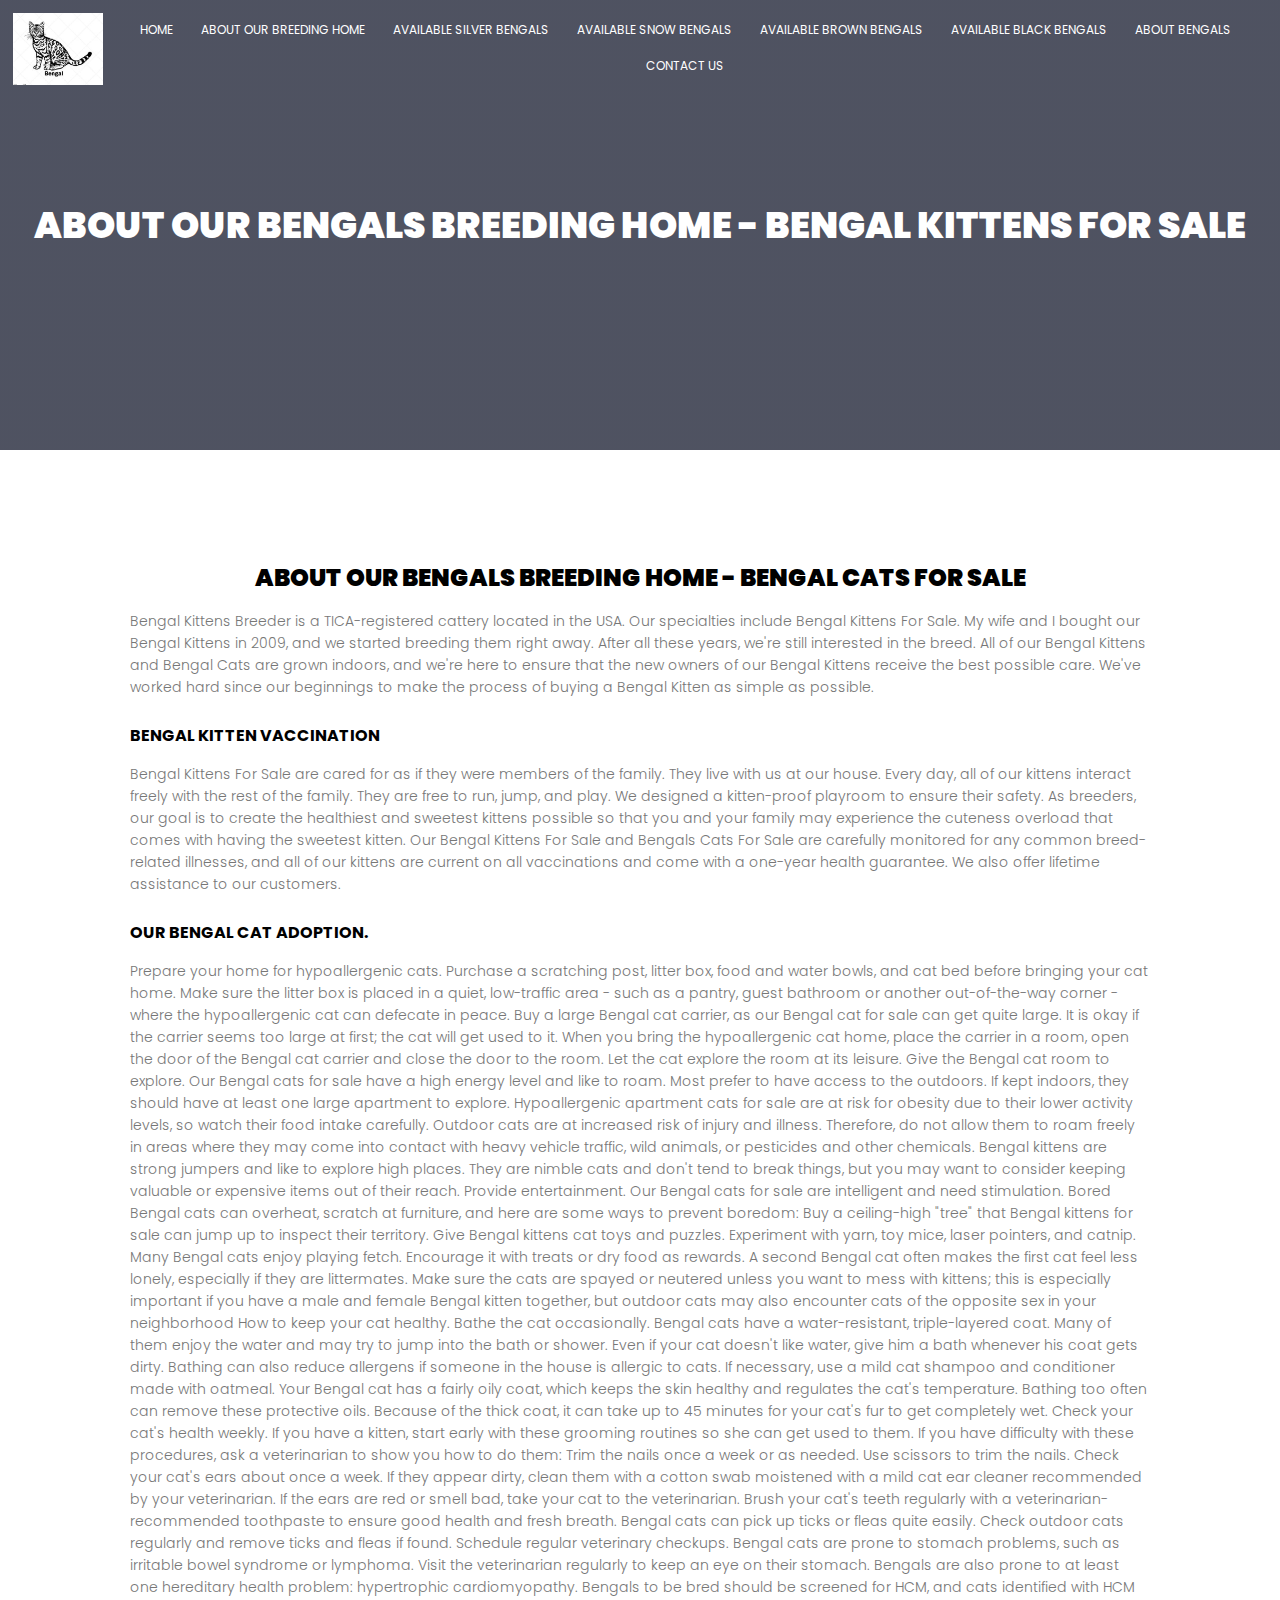
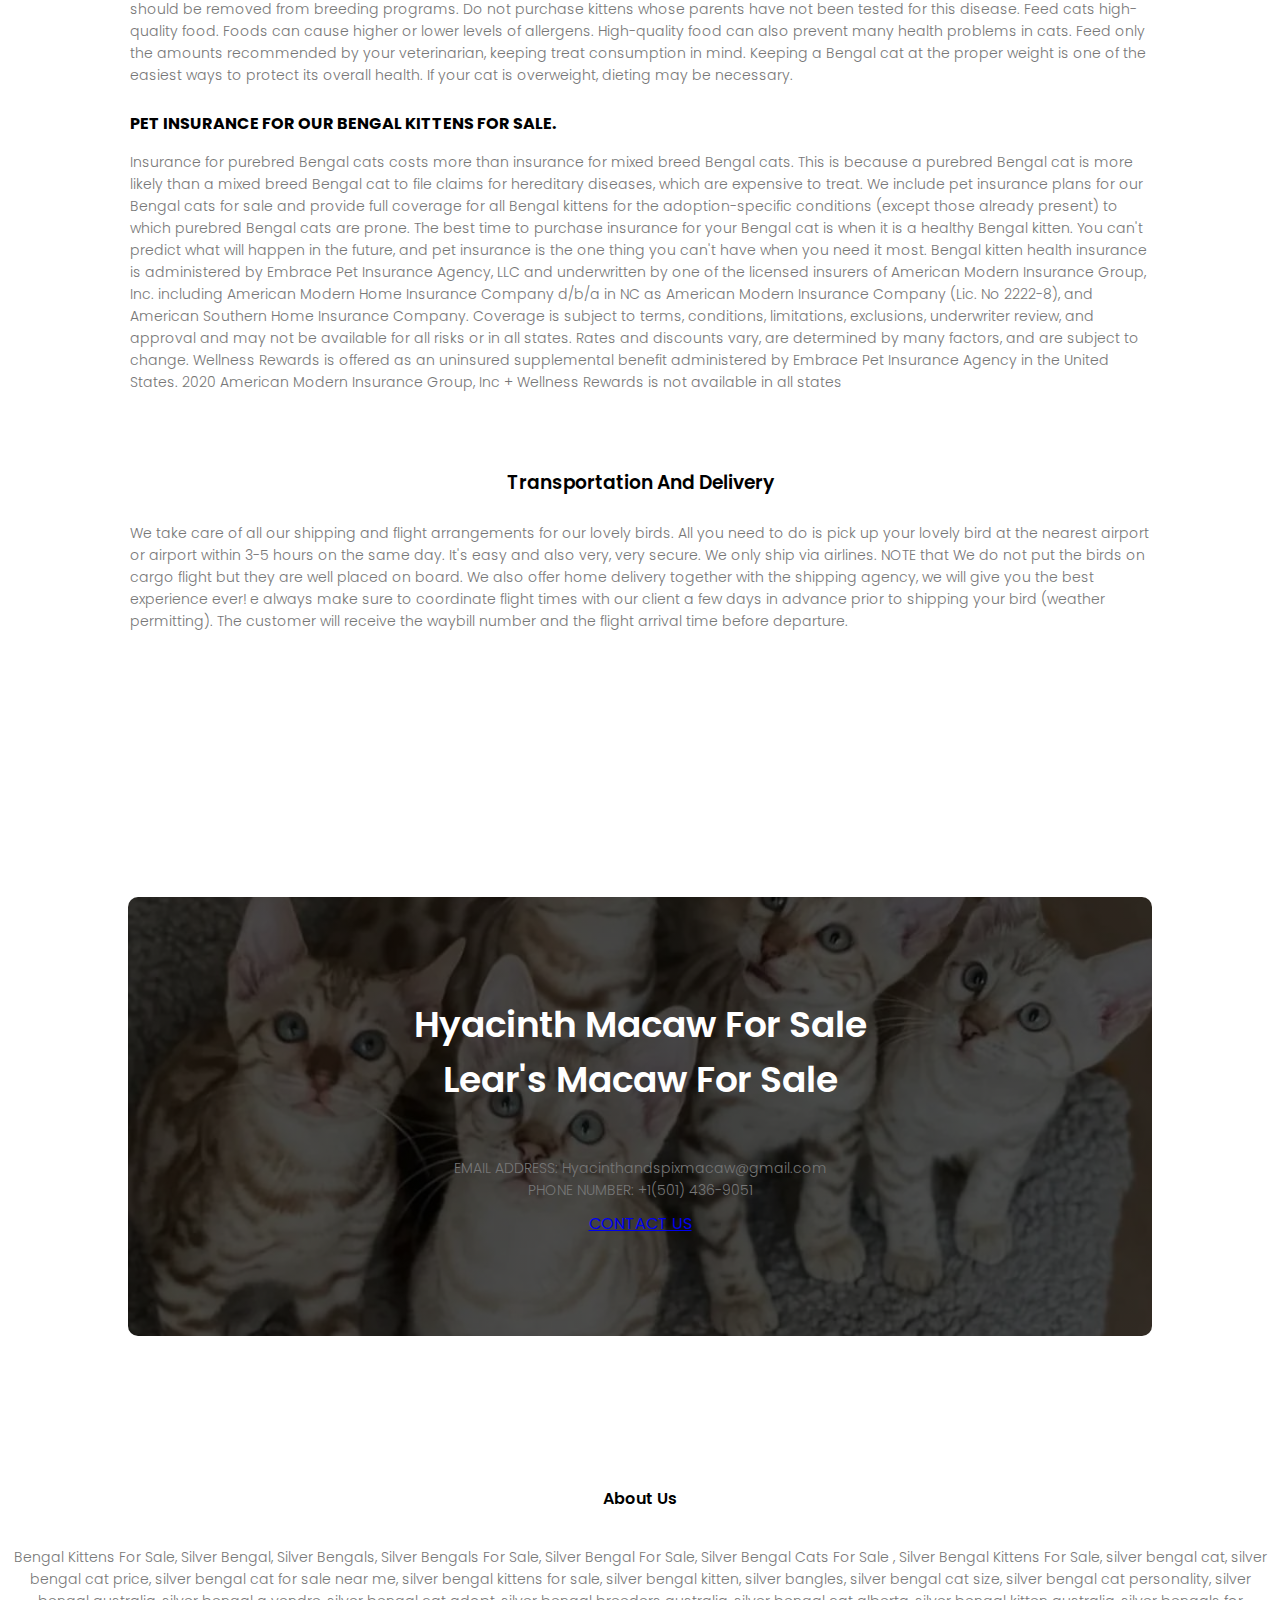
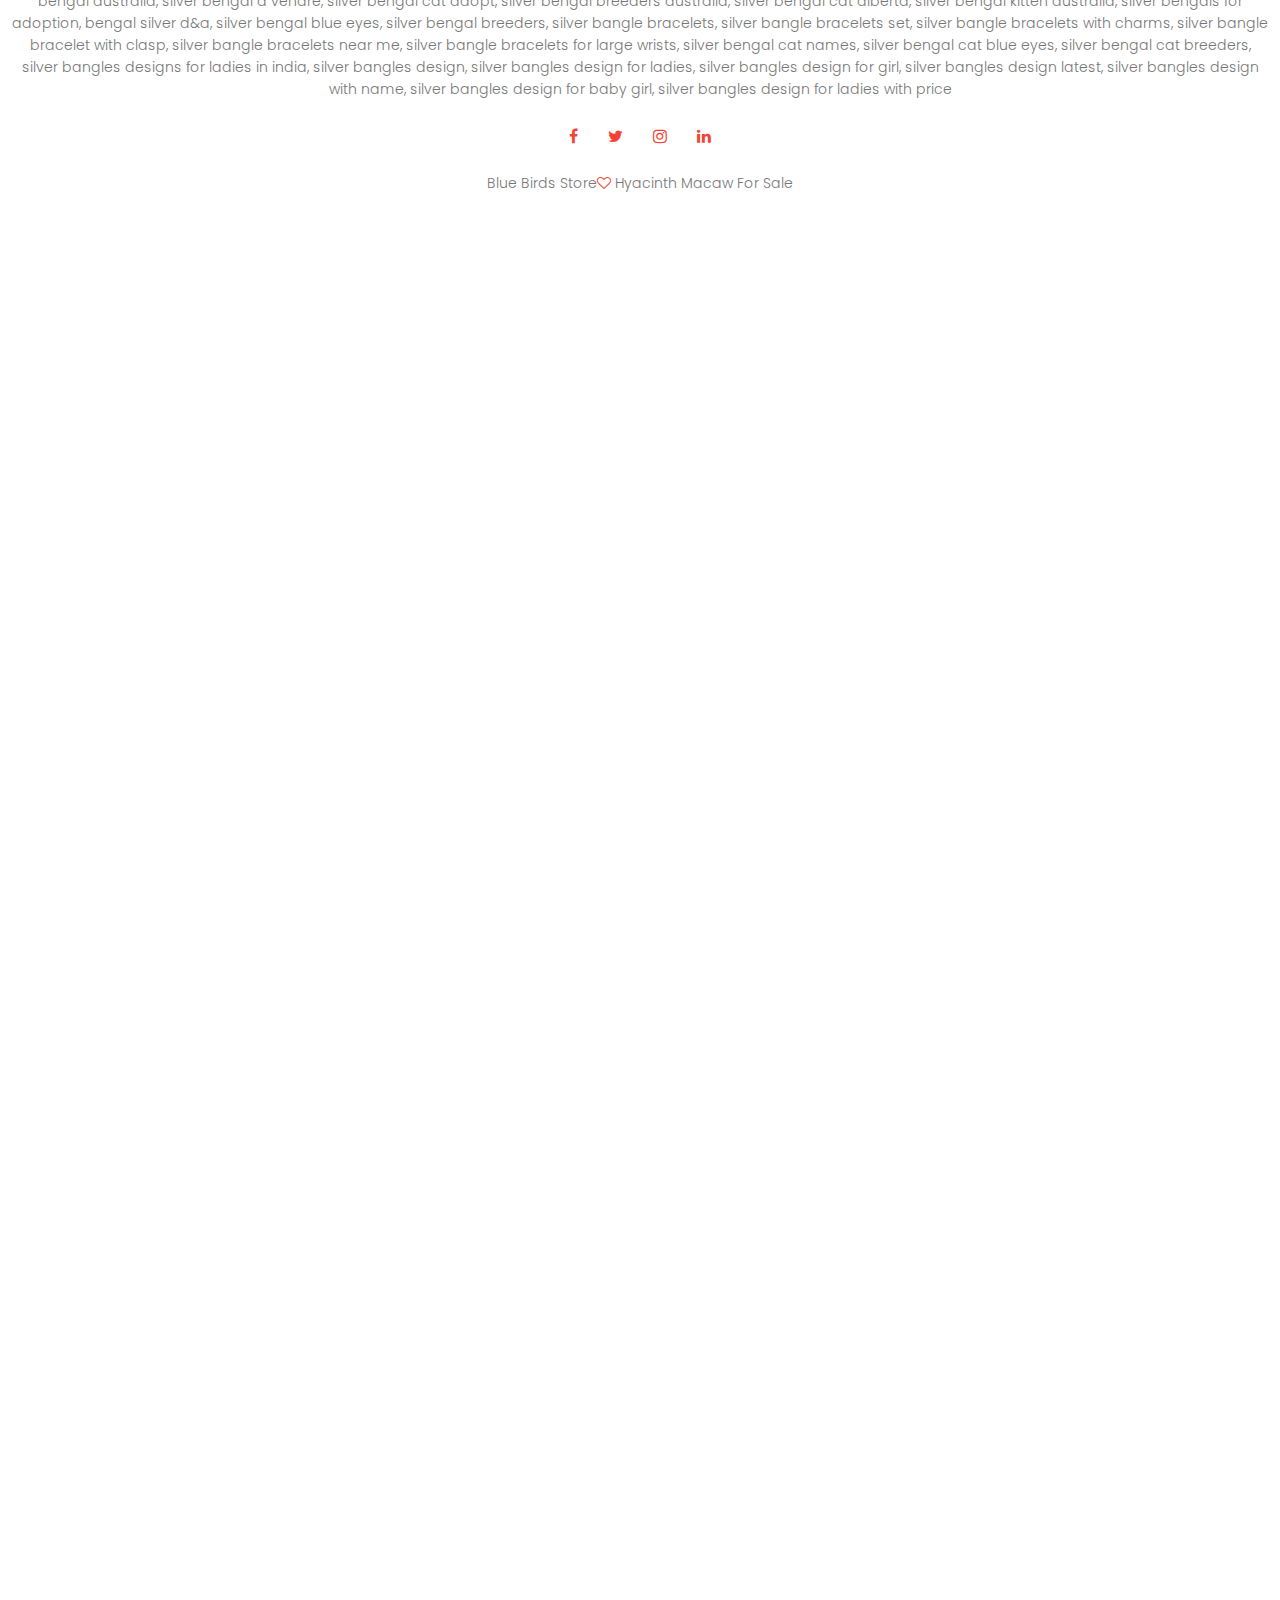
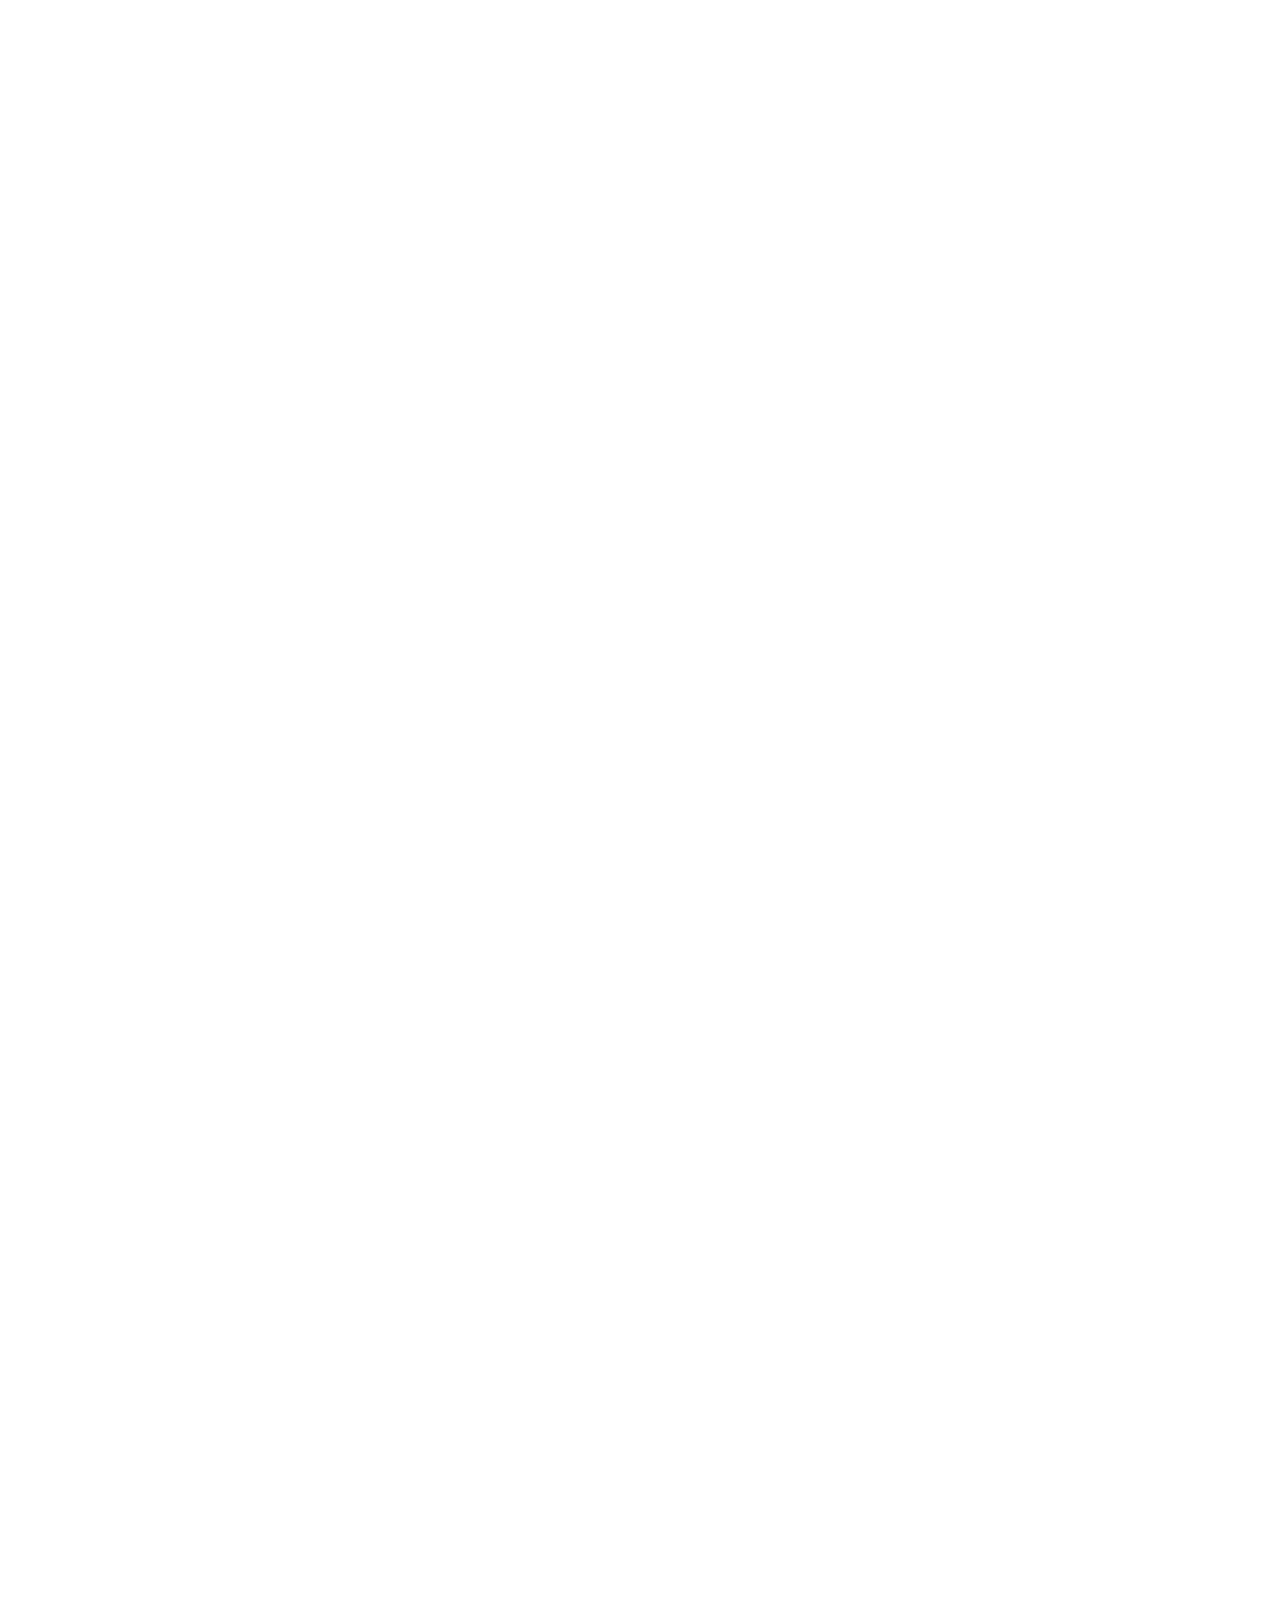
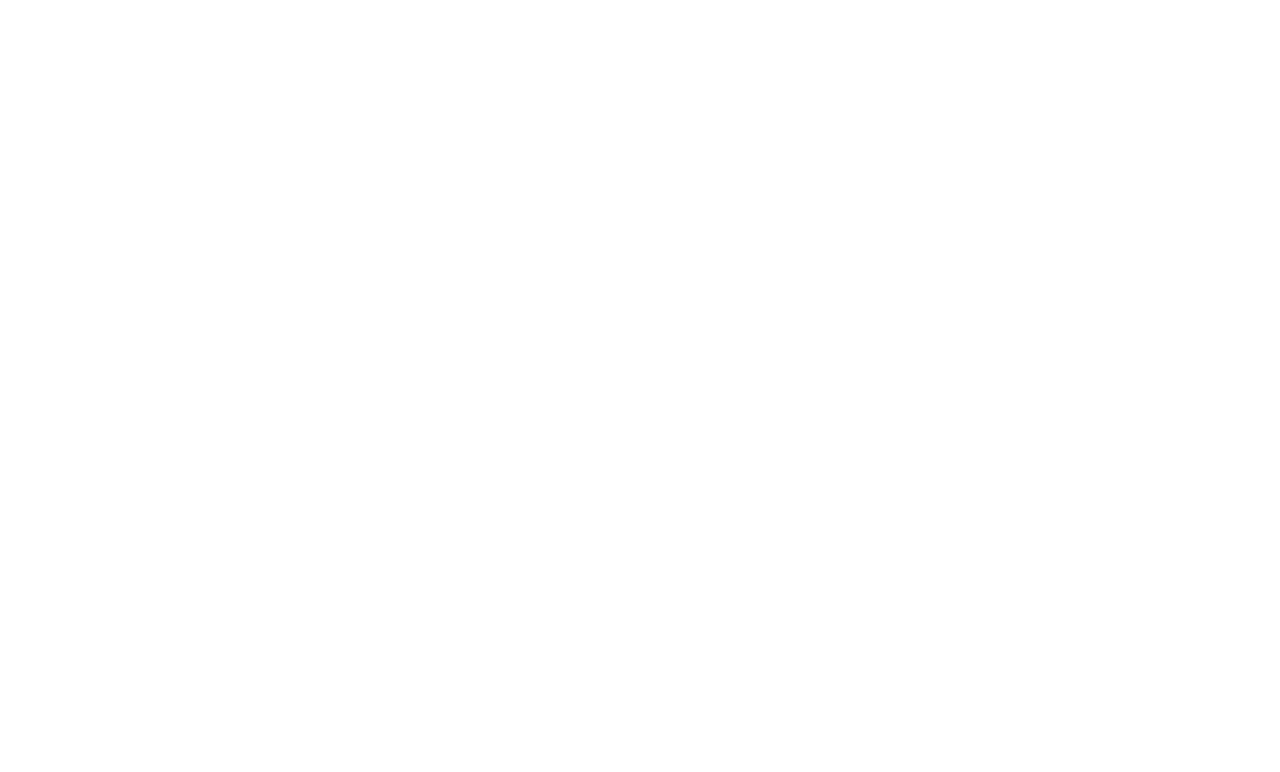
==== commit 3bd561a8: "Add files via upload" ====
--- a/about.html
+++ b/about.html
@@ -1,34 +1,28 @@
 <html>
 <head>
 <meta name="viewport" content="width=device-width, initial-scale=1.0">
-<title>Bengal Cats For Sale</title>
-<meta name="description" content="We breed different types of Bengal cats and we also give them out for adoption too. We are a licensed cattery of TICA, CFA, and BENGAL CAT ASSOCIATION(BCA).">
-<meta name="Keywords" content="bengals, bengal cat, bengal cats, bay of bengal, bengal cat for sale, bengal cat price, bengal kittens for sale, bengal cats for sale, bengal kitten, snow bengal cat, bengal cat size, white bengal tiger, silver bengal cat, bengal tigers, bengal house cat, rose bengal, snow bengal, white bengal cat, bengal cat cats, bengal cat hypoallergenic cats, are bengal cats good house pets, bengal tabby mix bengal cats, bengal cats for sale, are bengal cats good house pets, are bengal cats hypoallergenic, bengal cats for adoption, bengal cats for sale near me, how much are bengal cats, how big do bengal cats get, bengal cats for sale in ohio, full grown bengal cats, buy bengal cats, buying bengal cats, bengal cats for sale mn, bengal cats as pets, bengal cats for sale in florida, pictures of bengal cats, bengal cats for sale in texas, bengal cats for sale in pa, bengal cats for sale in michigan, do bengal cats shed, bengal cats for sale indiana, blue bengal cats, bengal cats for sale ny, how long do bengal cats live, how much do bengal cats cost, mini bengal cats, bengal cats for sale in iowa, bengal cats near me, prices of bengal cats, bengal cats for sale in ga, bengal cats for sale wi, images of bengal cats, bengal cats for sale in ky, bengal cats for sale in missouri, bengal cats for sale in va, domestic bengal cats, bengal cats price, types of bengal cats, snow bengal cats, bengal cats for sale in tn, price of bengal cats, bengal cats size, bengal cats for sale in illinois, half bengal cats, bengal cats for sale california, charcoal bengal cats, show me pictures of bengal cats, bengal cats for adoption in texas, bengal cats for adoption near me, bengal cats for sale nj,bengal cats for sale in ct, bengal cats for sale ma, are bengal cats good pets, bengal cats for sale in oklahoma, purebred bengal cats, male bengal cats, bengal cats personality, bengal cats for sale oregon, snow leopard bengal cats, about bengal cats, names for bengal cats, pics of bengal cats, hypoallergenic bengal cats, what do bengal cats eat, why do bengal cats bite, how big are bengal cats, are bengal cats mean, bengal cats images, teacup bengal cats, bengal cats hypoallergenic, bengal cats for sale wisconsin, bengal cats for sale arizona, bengal cats for sale in louisiana, bengal cats for sale san diego,
-bengal cats for sale pa, bengal cats and dogs, bengal cats and allergies, bengal cats for sale in md, best toys for bengal cats, bengal cats for sale in arkansas, where do bengal cats come from, bengal cats for sale alabama, how much do bengal cats weigh, snow lynx bengal cats, photos of bengal cats, domesticated bengal cats for sale, bengal cats for sale in sc, how expensive are bengal cats, bengal cats for sale ohio, wild bengal cats, where are bengal cats from, toys for bengal cats, dallas bengal cats, when do bengal cats stop growing, marble bengal cats for sale, part bengal cats, exotic bengal cats, rescue bengal cats, miniature bengal cats, rescued bengal cats,bengal cats for sale seattle, bengal cats cost, pet bengal cats, bengal cats for sale in nc, youtube bengal cats, you tube bengal cats, are bengal cats legal, bengal cats for sale colorado, bengal cats for sale in maryland, baby bengal cats, do bengal cats like water, are bengal cats affectionate, bengal cats for sale illinois, lifespan of bengal cats, snow marble bengal cats, bengal cats' images, golden bengal cats, best food for bengal cats, do bengal cats get along with other cats, bengal cats for sale nh, bengal cats with dogs, do bengal cats make good pets, what to feed bengal cats, hypoallergenic bengal cats for sale, are bengal cats dangerous, size of bengal cats, black bengal cats, rosetted bengal cats, are bengal cats aggressive, snow bengal cats for sale, bengal cats 101, breeding bengal cats, bengal cats for sale in nebraska, what are bengal cats mixed with, bengal cats rochester ny, huge bengal cats, best dry food for bengal cats, bengal cats chicago, how to breed bengal cats, bengal cats for sale in nj, what are bengal cats, cheap bengal cats for sale, bengal cats for sale washington state, sbt bengal cats, information on bengal cats, bengal cats full grown, do bengal cats get along with dogs, big bengal cats, san diego bengal cats, hybrid bengal cats,silver bengal cats, bengal cats for sale florida, bengal cats for sale indianapolis, 
-silver spotted bengal cats, bengal cats for sale buffalo ny, Bengal Kittens For Sale, bengal kittens for sale near me, bengal kittens for sale london, bengal kittens for sale brisbane, bengal kittens for sale melbourne, bengal kittens for sale $500, bengal kittens for sale sydney, bengal kittens for sale scotland, bengal kittens for sale australia, bengal kittens for sale aberdeen, bengal kittens for sale austin, bengal kittens for sale arizona, bengal kittens for sale albuquerque, bengal kittens for sale atlanta, bengal kittens for sale ayrshire, bengal kittens for sale adelaide, bengal kittens for sale bristol, bengal kittens for sale bc, bengal kittens for sale birmingham, bengal kittens for sale boston, bengal kittens for sale brighton, bengal kittens for sale buffalo ny, bengal kittens for sale bradford, bengal kittens for sale chicago, bengal kittens for sale california, bengal kittens for sale craigslist, bengal kittens for sale cornwall, bengal kittens for sale colorado, bengal kittens for sale charlotte nc, bengal kittens for sale columbus ohio, bengal kittens for sale colorado springs, bengal kittens for sale denver, bengal kittens for sale derby, bengal kittens for sale durham, bengal kittens for sale durban, bengal kittens for sale dorset, bengal kittens for sale dubai, bengal kittens for sale dallas, bengal kittens for sale dublin, bengal kittens for sale essex, bengal kittens for sale exeter, bengal kittens for sale east coast, bengal kittens for sale edinburgh, bengal kittens for sale edmonton, bengal kittens for sale erie pa, bengal kittens for sale eastbourne, bengal kittens for sale east sussex, bengal kittens for sale florida, bengal kittens for sale florida craigslist, bengal kittens for sale fife, bengal kittens for sale facebook, bengal kittens for sale f2, bengal kittens for sale f1, bengal cat for sale fort worth, bengal cat for sale fort lauderdale, bengal kittens for sale glasgow, bengal kittens for sale gauteng, bengal kittens for sale georgia, bengal kittens for sale gold coast, bengal kittens for sale gumtree, bengal kittens for sale gloucestershire, bengal kittens for sale geelong, bengal kittens for sale greenville sc, bengal kittens for sale houston, bengal kittens for sale hull, bengal kittens for sale halifax, bengal kittens for sale hampshire, bengal kittens for sale hoobly, bengal kittens for sale huddersfield, bengal kittens for sale hastings, bengal kittens for sale hamilton, bengal kittens for sale indianapolis, bengal kittens for sale in texas, bengal kittens for sale in florida, bengal kittens for sale in ohio, bengal kittens for sale in michigan, bengal kittens for sale ireland, bengal kittens for sale in pa, bengal kittens for sale jacksonville fl, bengal kittens for sale johannesburg, bengal kittens for sale jersey channel islands, bengal cat for sale johor bahru, bengal cat for sale jacksonville, bengal kittens for sale new jersey, bengal kittens for sale san jose, bengal kittens for sale in jacksonville florida, bengal kittens for sale kent, bengal kittens for sale kansas city, bengal kittens for sale kentucky, bengal kittens for sale kijiji, bengal kittens for sale knoxville tn, bengal kittens for sale ky, bengal cat for sale kijiji, bengal cats for sale kelowna, bengal kittens for sale las vegas, bengal kittens for sale leeds, bengal kittens for sale lincoln, bengal kittens for sale long island, bengal kittens for sale london ontario, bengal kittens for sale luton, bengal kittens for sale lancashire, bengal kittens for sale massachusetts, bengal kittens for sale manchester, bengal kittens for sale miami, bengal kittens for sale mn, bengal kittens for sale milwaukee, bengal kittens for sale michigan, bengal kittens for sale maryland, bengal kittens for sale nsw, bengal kittens for sale new york, bengal kittens for sale nyc, bengal kittens for sale nz, bengal kittens for sale newcastle, bengal kittens for sale near me craigslist, bengal kittens for sale ontario, bengal kittens for sale ohio, bengal kittens for sale oregon, bengal kittens for sale okc, bengal kittens for sale oxford, bengal kittens for sale orlando, bengal kittens for sale orange county, bengal kittens for sale omaha, bengal kittens for sale perth, bengal kittens for sale philadelphia, bengal kittens for sale pretoria, bengal kittens for sale price, bengal kittens for sale plymouth, bengal kittens for sale pa, bengal kittens for sale peterborough, bengal kittens for sale poole, bengal kittens for sale queensland, bengal kittens for sale quebec, bengal cat for sale qatar, bengal cat for sale quebec, show quality bengal kittens for sale, top quality bengal kittens for sale, bengal kittens information, bengal kittens for sale rochester ny, bengal kittens for sale reading, bengal kittens for sale richmond va, bengal kittens for sale rochdale, bengal kittens for sale reno nv, bengal kittens for sale recycler, bengal kittens for sale rhode island, bengal kittens for sale reno, bengal kittens for sale san diego, bengal kittens for sale sacramento, bengal kittens for sale san antonio, bengal kittens for sale sheffield, bengal kittens for sale surrey, bengal kittens for sale south africa, bengal kittens for sale toronto, bengal kittens for sale tampa, bengal kittens for sale texas, bengal kittens for sale tucson, bengal kittens for sale tennessee, bengal kittens for sale the woodlands tx, bengal kittens for sale tamworth, bengal kittens for sale townsville, bengal kittens for sale uk, bengal kittens for sale utah, bengal kittens for sale usa, bengal kittens for sale under $500, bengal kittens for sale under $500 near me, bengal kittens for sale uae, bengal kittens for sale upstate ny, bengal kittens for sale uk gumtree, bengal kittens for sale victoria, bengal kittens for sale vancouver, bengal kittens for sale virginia, bengal kittens for sale victoria bc, bengal kittens for sale virginia beach, bengal kittens for sale vermont, bengal kittens for sale victoria australia, bengal kittens for sale ventura county, bengal kittens for sale washington, bengal kittens for sale wales, bengal kittens for sale wisconsin, bengal kittens for sale wirral, bengal kittens for sale wa, bengal kittens for sale wolverhampton, bengal kittens for sale west sussex, bengal kittens for sale wakefield, bengal cats for sale xenia ohio, bengal x kittens for sale uk, bengal x kittens for sale wirral, bengal x kittens for sale glasgow, bengal x ragdoll kittens for sale, bengal x tabby kittens for sale, savannah x bengal kittens for sale, siamese x bengal kittens for sale, bengal kittens for sale york, bengal kittens for sale york pa, bengal kittens for sale, bengal kittens for sale $300, bengal cats for sale new zealand, can bengal kittens go outside, how expensive is a bengal kitten, are bengal kittens aggressive, bengal kittens for sale near me cheap, snow bengal kittens for sale near me, silver bengal kittens for sale near me, bengal kittens for sale $300 near me, bengal x kittens for sale near me, bengal mix kittens for sale near me, bengal siamese kittens for sale near me, kittens for sale in usa, bengal kittens buy, bengal cat for sale, black bengal kittens for sale near me, bengal.kitten price, bengal.kittens near me, bengal cross kittens for sale near me, bengal cat kittens for sale near me, cheap bengal cats for sale near me, bengal cat hypoallergenic cats for sale near me, bengal cats for sale near bakersfield ca, where to buy bengal kittens near me, bengal kittens for sale netherlands, female bengal kittens for sale near me, what is the average price of a bengal kitten, bengal kittens for sale near green bay wi, bengal cats for sale near greenville sc, bengal cats for sale near glasgow, bengal cats for sale near greensboro nc, bengal kittens for sale near hastings, bengal house cat for sale near me, bengal cats for sale near hull, bengal cats for sale near new hampshire, bengal kittens for sale near new jersey, bengal cats for sale near new jersey, bengal kittens for sale near kent, bengal cat kitten for sale near me, bengal cats for sale near knoxville tn, bengal kittens for sale near lebanon pa, bengal cats for sale near lancaster pa, bengal cats for sale near st. louis mo, bengal manx kittens for sale near me, bengal kittens for sale near morgantown wv, male bengal cat for sale near me, bengal cats for sale near memphis tn, bengal cats for sale near miami fl, bengal cats for sale near me, bengal cat for sale near madison wi, bengal kittens for sale near new york ny, bengal kittens for sale near rochester ny, bengal cats for sale near new york ny, bengal cats for sale near nashville tn, bengal kittens for sale near toledo oh, bengal cats on sale near me, bengal kittens for sale or adoption, bengal cats for sale near cincinnati oh, bengal cats for sale near medford or, purebred bengal kittens for sale near me, bengal kittens for sale near pittsburgh pa, bengal kittens for sale near preston, bengal kittens for sale near pennsylvania, bengal cats for sale near pittsburgh pa, bengal kitten for sale, bengal kittens for sale near richmond va, retired bengal cats for sale near me, bengal cats for sale near richmond va, bengal cats for sale near rockford il, bengal tiger kittens for sale near me, bengal tiger cat for sale near me, bengal kittens for sale near beaumont tx, bengal cats for sale near tucson az, white bengal kittens for sale near me, white bengal cat for sale near me, bengal kittens for sale near fort wayne in, bengal cats for sale near fort worth tx, bengal kittens for sale near york, bengal cat for sale london ontario, bengal cross kittens for sale london, bengal kittens for sale uk london, silver bengal kittens for sale london, ginger bengal kittens for sale london, bengal cat kittens for sale london, bengal kitten prices, bengal kitten long hair, bengal kittens for sale in london, best toys for bengal kittens, snow bengal kittens for sale london, bengal cat for sale gumtree brisbane, bengal kittens for sale in australia, bengal for sale brisbane, bengal kittens brisbane, bengal kittens qld, snow bengal kittens for sale melbourne, cheap bengal kittens for sale melbourne, http://bengalcatforsale.com, bengal cats for sale vic, bengal cat for sale in melbourne fl, bengal kittens for sale price au, bengal kittens melbourne, bengal melbourne, bengal kittens for sale melbourne victoria, bengal cat average price, bengal for sale melbourne, are bengal kittens affectionate, bengal cats for sale in melbourne, bengal sydney, bengal kittens sydney nsw, bengal kitten sydney, bengal kittens sydney, bengal cats for sale in sydney, how much does a bengal cat cost in india, bengal kitten price in india, bengal kittens for sale sydney nsw, bengal kittens for sale scottish borders, bengal kittens for sale perth scotland, bengal cross kittens for sale scotland, bengal kittens for sale in Scotland, Bengal cat for sale, bengal cat for sale uk, bengal cat for sale melbourne, bengal cat for sale sydney, bengal cat for sale london, bengal cat for sale brisbane, bengal cat for sale los angeles, bengal cat for sale ohio, bengal cat for sale texas, bengal cat for sale australia, bengal cat for sale arizona, bengal cat for sale austin, bengal cat for sale alberta, bengal cat for sale arkansas, bengal cat for sale az, bengal cat for sale adelaide, bengal cat for sale alabama, bengal cat for sale bc, bengal cat for sale bradford, bengal cat for sale birmingham, bengal cat for sale bristol, bengal cat for sale belfast, bengal cat for sale bay area, bengal cats for sale buffalo ny, bengal cat for sale california, bengal cat for sale colorado, bengal cat for sale calgary, bengal cat for sale craigslist, bengal cat for sale chicago, bengal cat for sale cape town, bengal cat for sale connecticut, bengal cat for sale cost, bengal cat for sale dallas, bengal cat for sale dublin, bengal cat for sale dubai, bengal cat for sale denver, bengal cat for sale devon, bengal cat for sale dorset, bengal cat for sale durham, bengal cat for sale dundee, bengal cat for sale essex, bengal cat for sale edmonton, bengal cat for sale edinburgh, bengal cat for sale europe, bengal cat for sale ebay, bengal cat for sale exeter, bengal cats for sale england, bengal cat for sale florida, bengal cat for sale fresno, bengal cat for sale f1, bengal cat for sale female, bengal cats for sale fort myers fl, bengal cat for sale georgia, bengal cat for sale glasgow, bengal cat for sale gumtree, bengal cat for sale gold coast, bengal cat for sale gloucester, bengal cat for sale gauteng, bengal cat for sale germany, bengal cat for sale gateshead, bengal cat for sale houston, bengal cat for sale hamilton, bengal cat for sale hull, bengal cat for sale hampshire, bengal cat for sale hoobly, bengal cat for sale hawaii, bengal cat for sale how much, bengal cats for sale halifax, bengal cat for sale ireland, bengal cat for sale indiana, bengal cat for sale in mumbai, bengal cat for sale in india, bengal cat for sale in kerala, bengal cat for sale illinois, bengal cat for sale in pakistan, bengal cat for sale in hyderabad, bengal cat for sale jacksonville fl, bengal cat for sale johannesburg, bengal cat for sale new jersey, bengal cat for sale san jose, bengal cat for sale kansas city, bengal cat for sale kent, bengal cat for sale kuwait, bengal cat for sale kansas, bengal cat for sale kitten, bengal cat for sale kentucky, bengal cat for sale knoxville tn, bengal cat for sale louisiana, bengal cat for sale leeds, bengal cat for sale los angeles craigslist, bengal cat for sale las vegas, bengal cat for sale liverpool, bengal cat for sale mn, bengal cat for sale massachusetts, bengal cat for sale miami, bengal cat for sale malaysia, bengal cat for sale manchester, bengal cat for sale michigan, bengal cat for sale maryland, bengal cat for sale near me, bengal cat for sale nc, bengal cat for sale new york, bengal cat for sale nz, bengal cat for sale nsw, bengal cat for sale newcastle, bengal cat for sale nj, bengal cat for sale ottawa, bengal cat for sale ontario, bengal cat for sale orange county, bengal cat for sale orlando, bengal cat for sale oregon, bengal cat for sale oklahoma, bengal cat for sale omaha, bengal cat for sale perth, bengal cat for sale philippines, bengal cat for sale price, bengal cat for sale portland, bengal cat for sale pretoria, bengal cat for sale pa, bengal cat for sale pakistan, bengal cat for sale preston, bengal cat for sale qld, bengal cat breeders queensland, bengal cat breeders qld, bengal cat price qatar, bengal cat breeder quebec, bengal cat for sale riyadh, bengal cat for sale raleigh nc, bengal cat for sale rockford il, bengal cat for sale richmond va, bengal cat for sale rehome, bengal cat for sale rochester ny, bengal cat for sale rhode island, bengal cat for sale russia, bengal cat for sale south africa, bengal cat for sale seattle, bengal cat for sale singapore, bengal cat for sale san francisco, bengal cat for sale st louis, bengal cat for sale sheffield, bengal cat for sale tampa, bengal cat for sale toronto, bengal cat for sale toledo ohio, bengal cat for sale tennessee, bengal cat for sale thailand, bengal cat for sale tucson az, bengal cat for sale tulsa, bengal cat for sale utah, bengal cat for sale usa, bengal cat for sale uae, bengal cat for sale uk price, bengal cat for sale ukraine, bengal cat for sale us, bengal cats for sale upstate ny, bengal cat for sale vancouver, bengal cat for sale virginia, bengal cat for sale victoria, bengal cat for sale va, bengal cat for sale vermont, bengal cats for sale virginia beach, bengal cats for sale vancouver wa, bengal cats for sale ventura county, bengal cat for sale wisconsin, bengal cat for sale winnipeg, bengal cat for sale wales, bengal cat for sale washington, bengal cat for sale wilmington nc, bengal cat for sale west virginia, bengal cat for sale west yorkshire, bengal cat for sale west midlands, bengal x cat for sale, are bengal cats a lot of work, what is the average price for a bengal cat, bengal cat for sale yorkshire, bengal cat for adoption uk, bengal kittens for sale uk preloved, snow bengal cat for sale uk, silver bengal cat for sale uk, brown bengal cat for sale uk, bengal cats for sale in the uk, are bengal cats legal in uk, black bengal cat for sale uk, blue bengal kittens for sale uk, bengal cross cat for sale uk, charcoal bengal kittens for sale uk, cashmere bengal kittens for sale uk, bengal domestic cats for sale uk, bengal cat for sale belgium, uk pets classifieds, bengal cats for sale europe, f1 bengal cat for sale uk, female bengal cats for sale uk, grey bengal cat for sale uk, half bengal kittens for sale uk, bengal cats cost uk, bengal cat for sale in uk, bengal cat for adoption in uk, bengal cat breeders in uk, bengal kittens for sale in usa, bengal cat uk for sale, bengal cat kittens for sale uk, bengal cat breeders kent uk, large bengal cat for sale uk, bengal leopard cat for sale uk, bengal snow leopard cat for sale uk, lynx bengal kittens for sale uk, can you own a bengal cat in the uk, melanistic bengal cats for sale uk, mixed bengal kittens for sale uk, bengal cats for sale new england, bengal cat breeders new england, bengal cat for sale plymouth uk, pedigree bengal kittens for sale uk, bengal cats for adoption rehome uk, retired bengal cat for sale uk, rosetted bengal kittens for sale uk, retired bengal cats for adoption uk, silverstorm bengal kittens for sale uk, bengal tiger cat for sale uk, white bengal cat for sale uk, bengal kittens for sale north west uk, bengal cat adoption melbourne, bengal cat melbourne for sale, bengal for sale victoria, can i have a bengal cat as a pet, bengal cats for adoption in Melbourne, bengal cat breeder sydney, bengal cat adoption sydney, bengal kittens price sydney, bengal cat sydney for sale, bengal cats sydney australia, bengal cat buy sydney, bengal cat sydney breeders, can you get bengal cats in australia, bengal for sale nsw, Snow Bengal Kittens For Sale, snow bengal kittens for sale near me, snow bengal kittens for sale uk, snow bengal kittens for sale london, snow bengal kittens for sale texas, snow bengal kittens for sale ontario, snow bengal kittens for sale australia, snow bengal kittens for sale florida, snow bengal kittens for sale california, snow bengal kittens for sale, snow bengal kittens for sale bristol, blue eyed snow bengal kittens for sale, baby snow bengal cat for sale, snow bengal cat prices, snow bengal cat facts, where to buy a snow bengal kitten, snow bengal kittens for sale colorado, snow bengal cat for sale cornwall, snow charcoal bengal kittens for sale, snow bengal cross kittens for sale, cheap snow bengal kittens for sale uk, snow bengal kittens for sale denver, snow bengal kittens for sale in georgia, snow bengal kittens for sale houston, snow bengal kittens for sale illinois, snow bengal kittens for sale indiana, snow bengal kittens for sale in florida, snow bengal kittens for sale in massachusetts, snow bengal kittens for sale in michigan, bengal kittens for sale in australia, bengal kittens for sale in usa, kittens for sale in usa, snow white bengals for sale, snow bengal kittens for sale los angeles, snow lynx bengal kittens for sale, snow lynx bengal kittens for sale uk, snow bengal kittens for sale melbourne, snow bengal kittens for sale michigan, snow bengal kittens for sale missouri, snow marble bengal kittens for sale, snow bengal kittens for sale ny, snow bengal kittens for sale ohio, snow bengal kittens for sale oregon, snow bengal kittens for sale phoenix, seal lynx point snow bengal kittens for sale, snow bengal kittens australia, snow bengal kittens for sale scotland, snow spotted bengal kittens for sale, silver snow bengal kittens for sale, snow bengal kittens for sale tampa, snow white bengal kittens for sale, bengal snow kittens for sale, snow bengal kittens for sale az, snow lynx bengal kitten price, snow mink bengal cost, snow kitten for sale, snow bengal kitten for sale uk, snow bengal for sale, snow bengal price uk, snow kittens for sale, snow bengal kitten cost, Brown Bengal Kittens For Sale, brown bengal kittens for sale near me, brown bengal cat for sale uk, brown spotted bengal kittens for sale, brown bengal cat price, what is the average price for a bengal cat, brown bengal kittens for sale, are bengal kittens aggressive, bengal kittens information, what is the life expectancy of a bengal cat, maine coon kittens for sale in usa, golden brown bengal kittens for sale, what to buy for a bengal kitten, what is the average price of a bengal kitten, brown marble bengal cat for sale, brown rosetted bengal kittens for sale, bengal kitten facts, cheap maine coon kittens for sale in usa, ragdoll kittens for sale in usa, Silver Bengal, silver bengal cat, silver bengal cat price, silver bengali meaning, silver bengal price, silver bangles, silver bengal kittens for sale near me, silver bengal kittens for sale uk, silver bengal cat size, silver bengal australia, silver bengal a vendre, silver bengal cat adopt, silver bengal breeders australia, silver bengal cat alberta, silver bengals for adoption, bengal silver d&a, silver bengal kittens for adoption, silver bangle bracelets, silver bengal blue eyes, silver bengal breeders, silver bangle baby, silver bangle bracelets near me, silver bangle bracelets set, silver bangle benefits, silver bangle bracelets with charms, silver bengal cat price uk, silver bengal cat names, silver bengal cat personality, silver bengal cat australia, silver bengal cat price in india, silver bangles design, silver bangles design for girl, silver bangles design latest, silver bangles designs for ladies, silver bangles designs for ladies in india, silver bangles design with name, silver bangles design for baby girl, silver bangles designs with price, silver bengal eye color, silver bengal eyes, silver bengal europe, silver bengal cat eye color, silver bengal green eyes, silver bengal cat blue eyes, bengal silver elevage, silver bengal for sale, silver bengal female, silver bengal for girl, silver bangles for women, silver bangles for girls, silver bengal for sale uk, silver bangles for baby, silver bangles for kids, silver bengal genetics, silver grey bengal cat, silver grey bengal kittens for sale, silver glitter bengal, silver glitz bengals, silver glam bengals, silver bengal cat gumtree, silver bengal house cat, silver bengal house cat price, silver bengal cat hypoallergenic cats, silver long haired bengal cat, west bengal silver house, is bengal silver worth anything, what is bengal silver, silver vark is good for health, silver ink bengals, silver bengal cat images, silver bengal cat ireland, silver bengal cat information, silver rate in bengal, silver bengal cat for sale in bc, silver bengal jewellery, silver bengal kitten, silver bengal kitten price, silver bengal kittens for sale texas, silver bengal kitten near me, silver bengal kittens uk, silver bengal kittens for sale australia, silver bengal leopard, silver lynx bengal, silver lynx bengal cat, silver leopard bengal cat, bengal silver ladle, silver lilly bengals, silver bengal cat lifespan, silver bangles for ladies, silver bengal mix, silver bengal male for sale, silver bengal marble, silver bengal male, silver bengal male names, silver bengal montreal, silver mink bengal, silver bengal names, silver bengal near me, silver bengal nz, new silver bangles, silver bengal cat nz, silver bengal breeders near me, silver bengal kittens near me, silver bengal ontario, silver bengal cat ontario, silver bengal cat for sale ohio, difference between bengal and bengal gold, silver bengal pret, silver bengal preis, bengal silver powder coat, bengal silver paint, silver rosetted bengal, silver rosetted bengal cat, silver rosetted bengal kittens for sale, bengal silver ral, silver bengal cat rescue, are silver bengals rare, west bengal silver rate, silver nanoparticles rose bengal, silver bengal stud, silver bengal size, silver bengal sale, silver smoke bengal, silver snow bengal, silver spotted bengal cat, bengal silver spoon, silver snow bengal cat, silver bengal tabby mix, silver bengal tarnish, silver bengal turning brown, silver bengal tabby cat, silver bengal tiger cat, silver bengal tiger, silver bengal talking, silver bengal tabby, silver bengal uk, silver bengal usa, silver bengal cat uk, silver bengal breeders uk, silver bengal kittens for sale usa, silver bengal vs snow bengal, silver bengal cat video, bengal silver smoke a vendre, silver bengal cat prices, are silver bengal cats rare, silver bengal with blue eyes, silver bengal with tarnish, silver white bengal cat, silver white bengal cat price, silver white bengal, silver bengal cat with blue eyes, silver bengal cat wiki, silver bengal cat with stripes, silver bengal cross kittens, silver bengal cross, silver bengal cat youtube, chat bengal silver yeux bleu, silver bengal züchter, silver bengal cat zoe, silver bengal zucht, silver plate vs silver, silver filled vs silver plated, silver bengal cat for sale near me, black and silver bengal cat, silver and brown bengal cat, names for a silver bengal cat, what is a silver bengal cat, silver bengal cat breeder near me, silver bengal cat buy, silver bengal cat breeders uk, blue silver bengal cat, baby silver bengal cat, silver bengal cat cost, silver bengal cat characteristics, silver bengal cat colors, silver bengal kittens california, silver spotted bengal cat cost, bengal kittens for sale in usa, 
-bengal silver cat, silver bengal, silver bengal cat for sale, silver bengal cat for sale uk, silver bengal cat full grown, silver bengal cat for sale florida,  bengal cats for sale pittsburgh pa, adult bengal cats, how much are bengal cats for sale, bengal cats for sale in chicago illinois, grey bengal cats, different types of bengal cats, what to know about bengal cats, how to train bengal cats, free bengal cats, snowy bengal cats, prices for bengal cats, traits of bengal cats, funny bengal cats, all about bengal cats, pictures of bengal cats and kittens, bengal cats for sale in san antonio, f1 bengal cats, gold bengal cats, reddit bengal cats, snow spotted bengal cats, bengal cats for sale texas, retired bengal cats for sale, colours of bengal cats, bengal cats colorado springs, bengal cats for sale in kentucky, bengal cats for sale in maine, bengal cats portland, silver bengal cats for sale, colors of bengal cats, bengal cats for sale in ri, american bengal cats, bengal cats and kittens, snow white bengal cats, craigslist bengal cats for sale, how big do bengal cats get in inches, how big can bengal cats get, domestic bengal cats for sale, bengal cats for sale in minnesota, what are bengal cats like, bengal cats and kittens for sale, bengal cats houston, things to know about bengal cats, are bengal cats legal in california, white bengal cats, cheap bengal cats bengal kitten, silver bengal kitten for sale, bengal kitten price, siamese bengal kitten, snow bengal kitten, white bengal kitten, white bengal kitten for sale, bengal kitten for sale, buy bengal kitten, silver bengal kitten, adopt a bengal kitten, bengal kitten breeders, marble bengal kitten, bengal kitten rescue, bengal kitten prices, baby bengal kitten, bengal kitten adoption, grey bengal kitten, bengal kitten names, how much is a bengal kitten, cheap bengal kitten, snow bengal kitten price, snow bengal kitten prices, orange bengal kitten, cute bengal kitten, domestic bengal kitten, bengal kitten cost, blue bengal kitten, where to get a bengal kitten, bengal kitten personality, melanistic bengal kitten, what is a bengal kitten, purebred bengal kitten, half bengal kitten, snow leopard bengal kitten, rescue bengal kitten, raising a bengal kitten, buying a bengal kitten, adopt bengal kitten, bengal kitten care, snow bengal kitten for sale, where can i get a bengal kitten, baby bengal kitten for sale, bengal kitten temperament, female bengal kitten, buy a bengal kitten, snow lynx bengal kitten, where can i buy a bengal kitten, bengal kitten prices usa, bengal kitten behavior,snow spotted bengal kitten, f1 bengal kitten for sale, bengal kitten for sale near me, male bengal kitten, bengal kitten pictures, how much does a bengal kitten cost, silver spotted bengal kitten, snow mink bengal kitten, bengal kitten food, black bengal kitten, bengal kitten size, seal lynx point bengal kitten, female bengal kitten names, bengal kitten craigslist, bengal kitten buy, bengal kitten for adoption, f3 bengal kitten for sale, the bengal kitten list, miniature bengal kitten, rosetted bengal kitten for sale, 3 month old bengal kitten, snow white bengal kitten, how to take care of a bengal kitten, f3 bengal kitten, black bengal kitten for sale, bengal kitten names female, white snow bengal kitten, female bengal kitten for sale, boy bengal kitten names, exotic bengal kitten, brown spotted bengal kitten, what to look for when buying a bengal kitten, bengal kitten weight chart, where can i find a bengal kitten, adopting a bengal kitten, purchase bengal kitten, snow marble bengal kitten, average price of a bengal kitten, brown bengal kitten, 10 week old bengal kitten, where to buy a bengal kitten, silver bengal kitten price, 4 month old bengal kitten, tiny bengal kitten, my new bengal kitten, bengal kitten info, striped bengal kitten, golden bengal kitten, ginger bengal kitten, blue eyed bengal kitten">
-<meta name="author" content="">
-<meta name="twitter:card" content="Bengal Kitten, Bengals For Sale, Bengal Kittens For Sale" />
-<meta name="twitter:site" content="@russianbluebell" />
-<meta name="twitter:creator" content="@russianbluebell" />
-<meta property="og:url" content="https://bengalkittensbreeder.com/blog.html" />
-<meta property="og:title" content="Bengal, Bengal Cat For Sale, Bengal Kiitens For Sale" />
-<meta property="og:description" content="We nurture, hand-raise, and breed Hyacinth Macaw, Spix Macaw, And Black Palm Cockatoo Birds. The same love and respect that we show our chicks and adult adopted birds also extends to our breeding birds. All of our birds are given roomy, spotless habitat, nutrient-rich food, and unceasing love and care from our highly skilled team. Our chicks are hand-reared, which means we spend a lot of time with them during their whole feeding and socialization process, from hatching through weaning and beyond. We make sure that each bird receives enough socialization so that they can succeed as feathered friends." />
-<meta property="og:image" content="https://Orientalshorthaircattery.com/images/dp1.jpeg" />
- <meta name="ahrefs-site-verification" content="a6ba1bad15cf3f81911a272e71e80549bcabb0c8a43a5be194d7c94490a5de06">
-<link rel="canonical" href="https://bengalkittensbreeder.com/">
- <meta charset="utf-8">
+<title>Bengals For Sale - Silver Bengals for Sale</title>
+<link rel="stylesheet" href="style.css">
 
-<link rel="shortcut icon" type="image/png" href="images/Favicon.jpeg">
-<link rel="stylesheet" href="style.css">
+<meta name="description" content="Bengal Kittens Breeder specialize in Bengal Cats. TICA registered, USDA and State licensed, breed Bengal Kittens For Sale from healthy parents">
+<meta name="keyword" content="bengal cats for sale, Bengal Kittens For Sale, Bengal Cat For Sale, Snow Bengla Kittens For Sale, SilverBengal Kitens For Sale, bengal cats for sale near me, bengal cats for sale in florida, bengal cats for sale in ohio, bengal cats for sale mn, bengal cats for sale california, bengal cats for sale in texas, bengal cats for sale ohio, bengal cats for sale florida, bengal cats for sale nc, bengal cats for sale in nc, bengal cats for sale in michigan, bengal cats for sale georgia, bengal cats for sale oregon, bengal cats for sale in georgia, bengal cats for sale in pa, bengal cats for sale pa, bengal cats for sale michigan, bengal cats for sale los angeles, bengal cats for sale az, bengal cats for sale new jersey, bengal cats for sale iowa, bengal cats for sale wisconsin, bengal cats for sale in arizona, bengal cats for sale houston, bengal cats for sale in indiana, bengal cats for sale wi, bengal cats for sale pennsylvania, bengal cats for sale massachusetts, bengal cats for sale indiana, bengal cats for sale in iowa, bengal cats for sale new york, bengal cats for sale utah, bengal cats for sale nj, bengal cats for sale in massachusetts, bengal cats for sale in va, black bengal cats for sale, bengal cats for sale texas, bengal cats for sale nyc, bengal cats for sale ma, bengal cats for sale miami, bengal cats for sale colorado, bengal cats for sale maryland, bengal cats for sale illinois, bengal cats for sale in tn, bengal cats for sale arizona, bengal cats for sale virginia, bengal cats for sale missouri, bengal cats for sale connecticut, bengal cats for sale oklahoma, bengal cats for sale louisiana, bengal cats for sale craigslist, bengal cats for sale las vegas, bengal cats for sale bengal babies of phoenix, bengal cats for sale in md, bengal cats for sale tampa, domesticated bengal cats for sale, bengal cats for sale in sc, bengal cats for sale price, marble bengal cats for sale, bengal cats for sale kansas city, bengal cats for sale alabama, bengal cats for sale upstate ny, bengal cats for sale nh, bengal cats for sale in maryland, bengal cats for sale arkansas, bengal cats for sale atlanta, bengal cats for sale seattle, bengal cats for sale philadelphia, bengal cats for sale washington state, bengal cats for sale in nebraska, bengal cats for sale phoenix, bengal cats for sale new hampshire, bengal cats for sale idaho, bengal cats for sale in nj, bengal cats for sale denver, bengal cats for sale chicago, bengal cats for sale jacksonville fl, bengal cats for sale ky, pictures of bengal cats for sale, bengal cats for sale maine,
+bengal cats for sale buffalo ny, older bengal cats for sale, retired bengal cats for sale, bengal cats for sale in kentucky, bengal cats for sale in maine, bengal cats for sale nebraska, bengal cats for sale in ri, bengal cats for sale in minnesota, bengal cats for sale in louisiana, bengal cats for sale colorado springs, bengal cats for sale kansas, savannah bengal cats for sale, bengal cats for sale roseburg oregon, bengal cats for sale indianapolis, bengal cats for sale pittsburgh pa, bengal cats for sale virginia beach, bengal cats for sale in san antonio, bengal cats for sale minneapolis, bengal cats for sale columbus ohio, , , gal cat for sale ohio, silver bengal cat for sale, bengal cat for sale california, snow bengal cat for sale, white bengal cat for sale, bengal cat for sale mn, bengal cat for sale oregon, bengal cat for sale ga, bengal cat for sale michigan, bengal cat for sale georgia, bengal cat for sale in michigan, bengal cat for sale nc, bengal cat for sale wisconsin, bengal cat for sale new jersey, bengal cat for sale utah, bengal cat for sale massachusetts, bengal cat for sale texas, bengal cat for sale houston, bengal cat for sale new york, bengal cat for sale iowa, bengal cat for sale indiana, silver bengal cat for sale near me, bengal cat for sale nj, bengal cat for sale maryland, black bengal cat for sale, bengal cat for sale colorado, bengal cat for sale miami, bengal cat for sale nyc, bengal cat for sale illinois, bengal cat for sale oklahoma, bengal cat for sale missouri, bengal cat for sale connecticut, f1 bengal cat for sale, bengal cat for sale virginia, bengal cat for sale pennsylvania, bengal cat for sale craigslist, bengal cat for sale las vegas, bengal cat for sale tampa, bengal cat for sale price, bengal cat for sale arizona, bengal cat for sale alabama, orange bengal cat for sale, savannah bengal cat for sale, bengal cat for sale philadelphia, f2 bengal cat for sale, bengal cat for sale phoenix, bengal cat for sale washington, bengal cat for sale ma, bengal cat for sale seattle, bengal cat for sale usa, f5 bengal cat for sale, belgian bengal cat for sale, domestic bengal cat for sale, bengal cat for sale minnesota, bengal cat for sale nashville tn, siamese bengal cat for sale, purebred bengal cat for sale, baby bengal cat for sale, large bengal cat for sale, bengal cat for sale in minnesota, bengal cat for sale in pa, black bengal cat for sale near me, marble bengal cat for sale, bengal cat for sale chicago, adult bengal cat for sale, f3 bengal cat for sale, female bengal cat for sale, big bengal cat for sale, bengal cat for sale kansas, melanistic bengal cat for sale, free bengal cat for sale, charcoal bengal cat for sale, bengal cat for sale ct, declawed bengal cat for sale, bengal cat for sale az, male bengal cat for sale, red bengal cat for sale, bengal cat for sale uk, bengal cat for sale kansas city, bengal cat for sale south carolina, snow marble bengal cat for sale, bengal cat for sale in illinois, brown bengal cat for sale, asian leopard bengal cat for sale, long hair bengal cat for sale, bengal cat for sale atlanta, f4 bengal cat for sale, asian bengal cat for sale, the bengal cat for sale, giant bengal cat for sale, how much is a bengal cat for sale, striped bengal cat for sale, gray bengal cat for sale, bengal cat for sale kentucky, blue bengal cat for sale, bengal cat for sale tn, bengal cat for sale tennessee, bengal kittens for sale, bengal kittens for sale $300, bengal kittens for sale near me, snow bengal kittens for sale, bengal kittens for sale under $500, snow bengal kittens for sale near me, 
+bengal kittens for sale in florida, bengal kittens for sale ny, bengal kittens for sale new york, silver bengal kittens for sale near me, bengal kittens for sale florida, bengal kittens for sale mn, bengal kittens for sale california, silver bengal kittens for sale, bengal kittens for sale los angeles, bengal kittens for sale in california, bengal kittens for sale ohio, bengal kittens for sale new jersey, bengal kittens for sale in michigan, bengal kittens for sale massachusetts, bengal kittens for sale nj, teacup bengal kittens for sale, bengal kittens for sale michigan, cheap bengal kittens for sale, bengal kittens for sale oregon, bengal kittens for sale in texas under $200, bengal kittens for sale in indiana, bengal kittens for sale in nc, bengal kittens for sale nc, bengal kittens for sale indiana, bengal kittens for sale in houston, bengal kittens for sale houston, f1 bengal kittens for sale, bengal kittens for sale in ct, bengal kittens for sale in texas, bengal kittens for sale connecticut, bengal kittens for sale $500, bengal kittens for sale sc, bengal kittens for sale texas, bengal kittens for sale chicago, bengal kittens for sale in ga, bengal kittens for sale wisconsin, bengal kittens for sale in wisconsin, bengal kittens for sale georgia, bengal kittens for sale in ca, bengal kittens for sale virginia, bengal kittens for sale maryland, bengal kittens for sale in virginia, bengal kittens for sale in md, bengal kittens for sale pennsylvania, bengal kittens for sale in usa, bengal kittens for sale illinois, pure bred bengal kittens for sale, bengal kittens for sale in iowa, black bengal kittens for sale, bengal kittens for sale pa, bengal kittens for sale near me craigslist, bengal kittens for sale nyc, bengal kittens for sale new hampshire, bengal kittens for sale $300 near me, bengal kittens for sale az, bengal kittens for sale arizona, bengal kittens for sale in ky, bengal kittens for sale 2021, bengal kittens for sale tennessee, bengal kittens for sale in tn, bengal kittens for sale atlanta, white bengal kittens for sale, bengal kittens for sale columbus ohio, bengal kittens for sale utah, bengal kittens for sale in fl, bengal kittens for sale in charlotte nc, bengal kittens for sale seattle, bengal kittens for sale tampa, bengal kittens for sale in philadelphia, bengal kittens for sale in colorado, blue bengal kittens for sale, bengal kittens for sale in south florida, bengal kittens for sale colorado, bengal kittens for sale philadelphia, snow bengal kittens for sale in texas, bengal kittens for sale las vegas, bengal kittens for sale phoenix, bengal kittens for sale in ohio, bengal kittens for sale alabama, bengal kittens for sale in pa, bengal kittens for sale northern california, unregistered bengal kittens for sale, bengal kittens for sale in alabama, bengal kittens for sale craigslist, bengal kittens for sale miami, bengal kittens for sale kansas city, newborn bengal kittens for sale, bengal kittens for sale denver, snow bengal kittens for sale md, bengal kittens for sale under $500 near me, marbled bengal kittens for sale, bengal kittens for sale portland oregon, snow bengal kittens for sale in pa, bengal kittens for sale idaho, snow bengal cat, snow bengal, snow bengal cat price, snow bengal kittens for sale, snow bengal kittens, snow bengal kitten, marble snow bengal cat, snow bengal kittens for sale near me, snow bengal cat for sale, snow bengal cats, snow bengal for sale, baby snow bengal cat, silver snow bengal cat, white snow bengal cat, snow bengal cat size, snow bengal tiger, snow bengal cat personality, snow bengal kittens for sale in texas, 
+snow bengal siamese mix, snow bengal price, snow bengal kitten prices, snow bengal kittens for sale md, snow bengal kittens for sale in pa, how much is a snow bengal cat, snow bengal cat cost, how much are snow bengal cats, snow bengal cat hypoallergenic, how much does a snow bengal cat cost, snow bengal cost, snow bengal kittens for sale in florida, snow bengal kittens for sale texas, snow bengal cat names, snow bengal kittens california, snow bengal cats for sale, snow bengal kittens for sale indiana, charcoal snow bengal kitten, snow bengal kittens for sale in illinois, seal lynx point snow bengal for sale, snow bengal leopard kittens, snow bengal names, snow bengal cats pictures, snow bengal blue eyes, long haired snow bengal cat, snow bengal kittens florida, lynx snow bengal cat, snow bengal kittens for sale in michigan, seal mink snow bengal kittens for sale, names for snow bengal cats, lynx point snow bengal cat, snow bengal kittens pictures, silver snow bengal, snow bengal kittens for sale in nj, white snow bengal, snow bengal kittens for sale in maryland, snow bengal kittens for sale seattle, kucing snow bengal, snow bengal tabby mix, marble baby snow bengal cat, snow bengal kittens for sale canada, snow bengal kittens for sale oregon, seal lynx snow bengal cat, snow bengal kittens for sale in ohio, snow bengal kitten price, white snow bengal kitten, snow bengal kittens for sale colorado, snow bengal personality, snow bengal kittens sale, charcoal snow bengal cat, snow bengal mix kittens, snow bengal kittens for sale in massachusetts, silver snow bengal kittens, snow bengal breeders canada, snow bengal kittens for sale in wisconsin, are snow bengal cats hypoallergenic, how much are snow bengal kittens, snow bengal kitten for sale, snow bengal kittens for sale scotland, snow bengal kittens for sale mn, charcoal snow bengal, snow bengal kittens for sale illinois, buy snow bengal kitten, snow bengal cats prices, snow bengal kittens for sale in iowa, snow bengal kitten kaufen, lynx point snow bengal, thunder snow bengal, can you own a snow bengal cat in florida, price difference between a bengal snow bengal, snow bengal ring tail, snow bengal southern california, snow bengal vs mink, snow bengal=, snow bengal male kittens for sale, snow bengal katzen, snow bengal x ragdoll, snow bengal cat near me, snow bengal cats second generation, 4 snow bengal, kitten snow bengal and russian blue, snow bengal kittens for sale ny, silver bengal cat, silver bengal, blue silver bengal cat, silver bengal cat price, silver bengal kitten, charcoal silver bengal cat, silver bengal cat for sale, marble silver bengal cat, silver bengal kittens for sale near me, silver bengal kittens for sale, full grown silver bengal cat, silver bengal kittens, silver bengal cats, white silver bengal cat, silver bengal cat for sale near me, silver bengal cat size, silver bengal cat kitten, silver bengal cat cost, silver bengal price, how much is a silver bengal cat, silver bengal cat blue eyes, silver bengal tabby mix, silver bengal kittens for sale in texas, how much does a silver bengal cat cost, silver bengal cat names, silver bengal kittens for sale in pa, silver bengal kittens for sale colorado, how much are silver bengal cats, blue silver bengal, silver bengal kittens price, silver bengal for sale, silver bengal cost, how much do silver bengal cats cost, silver bengal kitty, silver bengal cat baby, silver bengal kitten for sale near me, silver bengal kitten for sale, blue silver bengal cat price, silver bengal kittens for sale uk, silver bengal house cat, silver bengal cat personality, silver bengal cats for sale,
+silver bengal kitten price, silver bengal cat hypoallergenic cats, pet silver bengal cat, silver bengal pl;aying in water, buy silver bengal kitten, silver bengal color, silver bengal has snow kitten, black and silver bengal cat, silver bengal with blue eyes, silver bengal cats new york, pictures of silver bengal cats, silver bengal green eyes, silver bengal amber eyes, brown silver bengal, silver bengal longhair, silver bengal cat for adoption, silver bengal kitten rosetted, can you own a silver bengal cat in spanaway wa, silver bengal kittens for sale near me hoobly, names for a silver bengal cat, silver bengal cat pictures, silver bengal cat uk, f1 silver bengal, silver bengal cat black, helmi flick bluewater silver bengal athena 2009, baby silver bengal cat, silver bengal car, silver bengal fluffy, silver bengal kittens for sale florida, tetsu silver bengal, best wet food for a pure bred silver bengal, chocolate silver bengal, silver bengal sitting, silver bengal cat mix, silver bengal for sale ct, silver bengal cats florida, f3 silver bengal cat, tetsu athena silver bengal 2009, female silver bengal, are silver bengal cats hypoallergenic, how:to make sterling silver bengal, silver bengal cat images, silver bengal breeder, silver bengal cat with amber eyes, silver bengal breeders, non pedigree silver bengal mix, silver bengal cat leash, charcoal silver bengal, silver bengal cat kittens for sale, silver bengal fluffy tail, silver bengal glitter, suki silver bengal flickr, helmi flick bluewater silver bengal athena, white and silver bengal cat, faintly spotted silver bengal cat, silver bengal cat pouncing hd wallpaper, silver bengal girl, silver bengal cat face, brown bengal cat, brown bengal, brown bengal kitten, brown bengal cat price, brown bengal cats, brown bengal cat names, light brown bengal cat, brown bengal kittens for sale, brown bengal cat for sale, dark brown bengal cat, marbled brown bengal, eric brown bengal station, white and brown bengal, sandy brown bengal cat, solid brown bengal, dark brown bengal, brown bengal white patches, cool brown bengal, grey and brown bengal cats, brown bengal cat with blue eyes, rosemary brown bengal kittens brainard, brown bengal kittens for sale near me, rosetted brown bengal cat, brown bengal colors, mango brown bengal cat, brown bengal tiger, brown bengal black panther, charcoal brown bengal cat, brown bengal male cat, brown bengal tiger and whire bengal tiger sleeping, brown bengal print curtains, brown bengal line, 6 week old brown bengal kitten, big brown bengal, brown bengal gram in hindi, solid brown bengal kittens, silver and brown bengal cat, brown bengal kittens in dallas, cream and brown bengal, brown bengal cat marble, terrence brown bengal, james brown bengal, brown bengal cat sleeping, black and brown bengal cat, white and brown bengal cat, red brown bengal cat, light brown bengal, brown bengal kittens, eric brown bengal station trilogy, is brown bengal different personality than snow bengal?, light sorel brown bengal, brown bengal kitten for sale new york, rosettes potted spangled brown bengal cat, sepia and brown bengal cross, brown bengal cat hunting, brown bengal cat point, danny brown bengal cat, brown bengal for sale, silver and brown bengal, all brown bengal cat, charcoal brown bengal, mike brown bengal owner, cool brown bengal cat, brown bengal kitten for sale, black bengal cat, black bengal goat, black bengal kitten, black bengal, black bengal cats, black bengal cat price, melanistic black bengal cat, black bengal kittens, blue black bengal cat, black bengal cats for sale, black bengal cat for sale, black bengal tiger,
+black bengal kitten for sale, black bengal kittens for sale, grey and black bengal cat, black bengal cat cost, black bengal goats, full grown black bengal cat, cao black bengal, male black bengal cat, all black bengal cat, black bengal hat, black bengal goat in usa, black bengal cat for sale near me, black bengal cat names, black bengal cat kitten, cao black bengal review, black bengal goat farm near me, black bengal kittens for sale uk, black bengal goat leather, black bengal for sale, a black bengal cat, female black bengal goat, black bengal goat farming in bangladesh, white and black bengal, silver and black bengal cat, black bengal car, how much is a black bengal cat, black bengal cat blue eyes, black bengal tigers, black bengal goat for sale in texas, black bengal cat size, black bengal goat., male black bengal goat, black bengal cat for adoption, black bengal house cat, black bengal kitty, black bengal melanistic tiger, black bengal goat farming in india, black bengal goat reproduction, white and black bengal tabby kittens, black bengal goat kid, black bengal cat personality, black bengal kittens for sale texas, gray and black bengal cat, black bengal goat weight, black bengal cat breeder, black bengal goat meat recipes, black bengal balding, black bengal paw print, cobalt blue black bengal tiger stripe fabric, white and black bengal cat, black bengal hair loss, brown and black bengal cats, black bengal & savannah, black bengal goat male, export price of black bengal gram from australia, black bengal kitten price, black bengal goat meat, names for black bengal cats, light grey and black bengal cat, black bengal cat amber eyes, black bengal goat characteristics, solid black black bengal cat, solid black bengal cats, blue bengal black bengal, black bengal cat with blue eyes, black bengal munchkin, black bengal tiger in san diego, black bengal goat wow, tan and black bengal stripes, big black bengal, what does a black bengal cat cost, roasted black bengal grams, gray and black bengal, black bengal paw prints, black bengal kitten long hair, black bengal goat for sale in arkansas, black bengal male goat, roasted black bengal gram calories, black bengal cat nyc adoption, silver black bengal, black bengal mix cat, black bengal meat, black bengal gram, grey and black bengal, black bengal goat where to buy reddit, characteristics of black bengal goat, black bengal paw, black bengal goat for dale usa, bengal cat, bengal cat price, silver bengal cat, bengal cat for sale, snow bengal cat, black bengal cat, full grown bengal cat, white bengal cat, bengal cat size, bengal cat cost, how much is a bengal cat, blue bengal cat, mix bengal cat, grey bengal cat, bengal cat adoption, marble bengal cat, charcoal bengal cat, bengal cat personality, bengal cat colors, orange bengal cat, bengal cat breed, bengal cat kitten, what is a bengal cat, f1 bengal cat, bengal cat characteristics, bengal cat hypoallergenic, bengal cat rescue, blue silver bengal cat, bengal cat lifespan, full grown bengal cat size, how much does a bengal cat cost, bengal cat for sale near me, snow bengal cat price, silver bengal cat price, bengal cat price california, bengal cat mix, bengal cat near me, how long does a bengal cat live, royal canin bengal cat food, brown bengal cat, bengal cat stripes, bengal cat white, bengal cat breeders, bengal cat with stripes, gray bengal cat, bengal cat full grown, snow lynx bengal cat, white bengal cat price, bengal cat types, bengal cat diet, bengal cat brown, large bengal cat, bengal cat names, striped bengal cat, domestic bengal cat, bengal cat temperament, bengal cat snow lynx,
+buy bengal cat, bengal cat large, bengal cat for adoption near me, long hair bengal cat, bengal cat price florida, long haired bengal cat, f2 bengal cat, savannah cat vs bengal cat, tabby bengal cat, bengal cat f2, bengal cat black, bengal cat long hair, bengal cat food, bengal cat for sale florida, bengal cat as pet, savannah bengal cat, marbled bengal cat, bengal cat breeders near me, bengal cat for sale ohio, silver marble bengal cat, charcoal silver bengal cat, adult bengal cat, pet bengal cat, bengal cat silver, silver marbled bengal cat, munchkin bengal cat, bengal cat f3, f3 bengal cat, big bengal cat, silver bengal cat for sale, bengal cat weight, rare bengal cat colors, snow white bengal cat, marble snow bengal cat, bengal cat for sale california, bengal cat wild, best food for bengal cat, bengal cat allergies, bengal cat next to normal cat, marble silver bengal cat, bengal cat male, savannah cat vs bengal cat size, black bengal cat price, bengal cats, bengal cats for sale, are bengal cats hypoallergenic, how much are bengal cats, bengal cats for sale near me, how big do bengal cats get, bengal cats near me, bengal cats for adoption, how much do bengal cats cost, how long do bengal cats live, do bengal cats shed, bengal cats price, types of bengal cats, bengal cats temperament, temperament of bengal cats, pictures of bengal cats, large bengal cats, bengal cats types, bengal cats for sale in florida, bengal cats for sale in ohio, bengal cats as pets, bengal cats diet, bengal cats hypoallergenic, best food for bengal cats, black bengal cats, are bengal cats good pets, bengal cats food, food for bengal cats, are bengal cats wild, white bengal cats, how big are bengal cats, male bengal cats, what do bengal cats look like, bengal cats for sale mn, bengal cats for sale california, bengal cats for sale in texas, where to buy bengal cats, how much are bengal cats worth, bengal cats for sale ohio, bengal cats cost, savannah vs bengal cats, photos of bengal cats, pics of bengal cats, bengal cats full size, bengal cats for sale florida, bengal cats michigan, toys for bengal cats, caring for bengal cats, female bengal cats, life expectancy of bengal cats, bengal cats colorado, bengal cats in michigan, bengal cats for sale nc, facts about bengal cats, the bengal cats, bengal cats for sale in nc, bengal cats behavior, bengal cats for sale in michigan, what are bengal cats mixed with, bengal cats for sale georgia, bengal cats health issues, bengal cats for sale oregon, f4 bengal cats, snow bengal cats, bengal cats personality traits, bengal cats size, names for bengal cats female, melanistic bengal cats, bengal cats for sale in georgia, bengal cats for sale in pa, bengal cats for sale pa, bengal cats for sale michigan, bengal cats california, what do bengal cats eat, are bengal cats expensive, images of bengal cats, bengal cats for sale los angeles, silver bengal cats, names for female bengal cats, are bengal cats aggressive, mini bengal cats, bengal cats for sale az, where are bengal cats from, do bengal cats like water, bengal cats for sale new jersey, bengal cats for sale iowa, bengal cats for sale wisconsin, what are bengal cats, bengal cats for sale in arizona, are bengal cats predisposed to renal disease, bengal cats for sale houston, where do bengal cats come from, bengal cats for sale in indiana, bengal cats for sale wi, bengal cats for sale pennsylvania, bengal cats for sale massachusetts, bengal cats mn, bengal cats for sale indiana, bengal cats for sale in iowa, bengal cats for sale new york, bengal kittens for sale, bengal kittens, bengal kittens for sale $300,
+bengal kittens for sale near me, snow bengal kittens for sale, white bengal kittens, bengal kittens near me, bengal kittens for adoption, how much are bengal kittens, bengal kittens for sale under $500, snow bengal kittens, snow bengal kittens for sale near me, mixed bengal kittens, bengal kittens for sale in florida, bengal kittens for sale ny, marble bengal kittens, bengal kittens for sale new york, silver bengal kittens for sale near me, bengal kittens for sale florida, bengal kittens for sale mn, bengal kittens for sale california, silver bengal kittens for sale, how much do bengal kittens cost, bengal kittens for sale los angeles, bengal kittens for sale in california, bengal kittens for sale ohio, bengal kittens for sale new jersey, bengal kittens for sale in michigan, bengal kittens for sale massachusetts, bengal kittens for sale nj, teacup bengal kittens for sale, bengal kittens price, bengal kittens for sale michigan, silver bengal kittens, cheap bengal kittens for sale, black bengal kittens, bengal kittens for sale oregon, bengal kittens michigan, bengal kittens for sale in texas under $200, pictures of bengal kittens, bengal kittens for sale in indiana, bengal kittens for sale in nc, charcoal bengal kittens, bengal kittens for sale nc, bengal kittens for sale indiana, cute bengal kittens, siamese bengal kittens, bengal kittens for sale in houston, bengal kittens for sale houston, f1 bengal kittens for sale, bengal kittens for sale in ct, bengal kittens for sale in texas, bengal kittens for sale connecticut, bengal kittens for sale $500, bengal kittens for sale sc, bengal kittens for sale texas, bengal kittens for sale chicago, bengal kittens for sale in ga, bengal kittens for sale wisconsin, bengal kittens for sale in wisconsin, bengal kittens florida, bengal kittens for sale georgia, bengal kittens for sale in ca, bengal kittens for sale virginia, bengal kittens for sale maryland, bengal kittens for sale in virginia, bengal kittens for sale in md, bengal kittens for sale pennsylvania, bengal kittens colorado, bengal kittens for sale in usa, bengal kittens for sale illinois, pure bred bengal kittens for sale, bengal kittens for sale in iowa, 
+black bengal kittens for sale, bengal kittens ohio, bengal kittens for sale pa, bengal kittens for sale near me craigslist, bengal kittens for sale nyc, bengal kittens for sale new hampshire, bengal kittens for sale $300 near me, bengal kittens for sale az, bengal kittens for sale arizona, bengal kittens for sale in ky, bengal kittens for sale 2021, bengal kittens for sale tennessee, bengal kittens for sale in tn, bengal kittens los angeles, bengal kittens for sale atlanta, bengal kittens wisconsin, free bengal kittens in michigan, bengal kittens images, white bengal kittens for sale, images of bengal kittens, bengal kittens for sale columbus ohio, bengal kittens hypoallergenic, bengal kittens for sale utah, bengal kittens for sale in fl, bengal kittens seattle, bengal kittens cost, bengal kittens for sale in charlotte nc, bengal kitten, bengal kitten for sale, black bengal kitten, bengal kitten price, how much is a bengal kitten, white bengal kitten, silver bengal kitten, snow bengal kitten, bengal kitten cost, bengal kitten mix, bengal kitten for sale near me, grey bengal kitten, marbled bengal kitten, orange bengal kitten, buy bengal kitten, tabby bengal kitten, black bengal kitten for sale, bengal kitten breeders near me, how much does a bengal kitten cost, bengal kitten for sale ohio, bengal kitten images, bengal kitten hypoallergenic, brown bengal kitten, best bengal kitten food, what is a bengal kitten, cheap bengal kitten, bengal kitten sale, melanistic bengal kitten, snow bengal kitten prices, domestic bengal kitten, cost of bengal kitten, bengal kitten food, on average how much does a bengal kitten cost, bengal kitten names, bengal kitten personality, royal canin bengal kitten food, bengal kitten prices, what does a bengal kitten look like, blue bengal kitten, rescue bengal kitten, what to feed bengal kitten, male bengal kitten, baby bengal kitten for sale, price of bengal kitten, bengal kitten prices usa, cost of a bengal kitten, where to get a bengal kitten, f1 bengal kitten for sale, bengal kitten breeders, bengal kitten price range, silver smoke bengal kitten, 4 month old bengal kitten, bengal kitten near me, baby bengal kitten, faith bengal kitten, how much is a bengal kitten cost, where can i buy a bengal kitten, bengal kitten characteristics, 3 month old bengal kitten, raising a bengal kitten, snow spotted bengal kitten, bengal kitten weight chart, where can i get a bengal kitten, marble bengal kitten, price of a bengal kitten, snow lynx bengal kitten price, albino bengal kitten, how much for a bengal kitten, bengal kitten for sale nyc, a bengal kitten, seal lynx point bengal kitten, snow lynx bengal kitten, female bengal kitten names, 2 month old bengal kitten, white bengal kitten price, what to buy for a bengal kitten, snow leopard bengal kitten, bengal kitten buy, bengal kitten for adoption, charcoal snow bengal kitten, 4 month old bengal kitten size, bengal kitten adoption, miniature bengal kitten, bengal kitten blue eyes, bengal kitten kaufen, what to feed a bengal kitten, cashmere bengal kitten, bengal kitten for sale mn, how to train a bengal kitten, f3 bengal kitten, bengal kitten white, bengal kitten grey, bengal kitten names female, tabby/bengal kitten, average cost of a bengal kitten, bengal kitten silver, how to get a bengal kitten, bengal kitten for sale michigan, how much to feed bengal kitten, how much is a bengal kitten worth ">
+<meta name="author" content="Bengal Kittens Breeder">
+<meta charset="utf-8">
 <link href="https://fonts.googleapis.com/css?family=Poppins:100,200,300,400,600,700&display=swap" rel="stylesheet">
 <link rel="stylesheet" href="https://stackpath.bootstrapcdn.com/font-awesome/4.7.0/css/font-awesome.min.css"> 
 </head>
 <body>
-    <section class="header">
-        
+    <section class="sub-header">
         <nav>
-            <a href="index.html"><img src="images/SmallIcon.jpeg" alt="Bengal Kittens For Sale"></a>
+            <a href="index.html"><img src="images/SmallIcon.jpeg" alt="Snow Bengal Kittens for Sale"></a>
             <div class="nav-links" id="navLinks">  
                 <i class="fa fa-close" onclick="hideMenu()"></i>
                 <ul>
@@ -75,8 +69,8 @@
 
     <section class="cta">
     
-        <h1>Bengals For Sale<br>Bengal Kitens For Sale</h1>
-        <p>EMAIL ADDRESS: Breederbengals@gmail.com <br>PHONE NUMBER: +1(501) 436-9051</p>
+        <h1>Hyacinth Macaw For Sale<br>Lear's Macaw For Sale</h1>
+        <p>EMAIL ADDRESS: Hyacinthandspixmacaw@gmail.com <br>PHONE NUMBER: +1(501) 436-9051</p>
          <a href="contact.html" "hero-btn">CONTACT US</a>
      
  </section>    
@@ -92,15 +86,17 @@
          <i class="fa fa-instagram"></i>
          <i class="fa fa-linkedin"></i>
      </div>
-     <p>Bengal Cat Breeder<i class="fa fa-heart-o"></i> Bengal Cats For Sale</p>
-  <p class="one">   bengals, bengal cat, bengal cats, bay of bengal, bengal cat for sale, bengal cat price, bengal kittens for sale, bengal cats for sale, bengal kitten, snow bengal cat, bengal cat size, white bengal tiger, silver bengal cat, bengal tigers, bengal house cat, rose bengal, snow bengal, white bengal cat, bengal cat cats, bengal cat hypoallergenic cats, are bengal cats good house pets, bengal tabby mix bengal cats, bengal cats for sale, are bengal cats good house pets, are bengal cats hypoallergenic, bengal cats for adoption, bengal cats for sale near me, how much are bengal cats, how big do bengal cats get, bengal cats for sale in ohio, full grown bengal cats, buy bengal cats, buying bengal cats, bengal cats for sale mn, bengal cats as pets, bengal cats for sale in florida, pictures of bengal cats, bengal cats for sale in texas, bengal cats for sale in pa, bengal cats for sale in michigan, do bengal cats shed, bengal cats for sale indiana, blue bengal cats, bengal cats for sale ny, how long do bengal cats live, how much do bengal cats cost, mini bengal cats, bengal cats for sale in iowa, bengal cats near me, prices of bengal cats, bengal cats for sale in ga, bengal cats for sale wi, images of bengal cats, bengal cats for sale in ky, bengal cats for sale in missouri, bengal cats for sale in va, domestic bengal cats, bengal cats price, types of bengal cats, snow bengal cats, bengal cats for sale in tn, price of bengal cats, bengal cats size, bengal cats for sale in illinois, half bengal cats, bengal cats for sale california, charcoal bengal cats, show me pictures of bengal cats, bengal cats for adoption in texas, bengal cats for adoption near me, bengal cats for sale nj,bengal cats for sale in ct, bengal cats for sale ma, are bengal cats good pets, bengal cats for sale in oklahoma, purebred bengal cats, male bengal cats, bengal cats personality, bengal cats for sale oregon, snow leopard bengal cats, about bengal cats, names for bengal cats, pics of bengal cats, hypoallergenic bengal cats, what do bengal cats eat, why do bengal cats bite, how big are bengal cats, are bengal cats mean, bengal cats images, teacup bengal cats, bengal cats hypoallergenic, bengal cats for sale wisconsin, bengal cats for sale arizona, bengal cats for sale in louisiana, bengal cats for sale san diego,
-bengal cats for sale pa, bengal cats and dogs, bengal cats and allergies, bengal cats for sale in md, best toys for bengal cats, bengal cats for sale in arkansas, where do bengal cats come from, bengal cats for sale alabama, how much do bengal cats weigh, snow lynx bengal cats, photos of bengal cats, domesticated bengal cats for sale, bengal cats for sale in sc, how expensive are bengal cats, bengal cats for sale ohio, wild bengal cats, where are bengal cats from, toys for bengal cats, dallas bengal cats, when do bengal cats stop growing, marble bengal cats for sale, part bengal cats, exotic bengal cats, rescue bengal cats, miniature bengal cats, rescued bengal cats,bengal cats for sale seattle, bengal cats cost, pet bengal cats, bengal cats for sale in nc, youtube bengal cats, you tube bengal cats, are bengal cats legal, bengal cats for sale colorado, bengal cats for sale in maryland, baby bengal cats, do bengal cats like water, are bengal cats affectionate, bengal cats for sale illinois, lifespan of bengal cats, snow marble bengal cats, bengal cats' images, golden bengal cats, best food for bengal cats, do bengal cats get along with other cats, bengal cats for sale nh, bengal cats with dogs, do bengal cats make good pets, what to feed bengal cats, hypoallergenic bengal cats for sale, are bengal cats dangerous, size of bengal cats, black bengal cats, rosetted bengal cats, are bengal cats aggressive, snow bengal cats for sale, bengal cats 101, breeding bengal cats, bengal cats for sale in nebraska, what are bengal cats mixed with, bengal cats rochester ny, huge bengal cats, best dry food for bengal cats, bengal cats chicago, how to breed bengal cats, bengal cats for sale in nj, what are bengal cats, cheap bengal cats for sale, bengal cats for sale washington state, sbt bengal cats, information on bengal cats, bengal cats full grown, do bengal cats get along with dogs, big bengal cats, san diego bengal cats, hybrid bengal cats,silver bengal cats, bengal cats for sale florida, bengal cats for sale indianapolis, 
-silver spotted bengal cats, Bengal Kittens For Sale, bengal kittens for sale near me, bengal kittens for sale london, bengal kittens for sale brisbane, bengal kittens for sale melbourne, bengal kittens for sale $500, bengal kittens for sale sydney, bengal kittens for sale scotland, bengal kittens for sale australia, bengal kittens for sale aberdeen, bengal kittens for sale austin, bengal kittens for sale arizona, bengal kittens for sale albuquerque, bengal kittens for sale atlanta, bengal kittens for sale ayrshire, bengal kittens for sale adelaide, bengal kittens for sale bristol, bengal kittens for sale bc, bengal kittens for sale birmingham, bengal kittens for sale boston, bengal kittens for sale brighton, bengal kittens for sale buffalo ny, bengal kittens for sale bradford, bengal kittens for sale chicago, bengal kittens for sale california, bengal kittens for sale craigslist, bengal kittens for sale cornwall, bengal kittens for sale colorado, bengal kittens for sale charlotte nc, bengal kittens for sale columbus ohio, bengal kittens for sale colorado springs, bengal kittens for sale denver, bengal kittens for sale derby, bengal kittens for sale durham, bengal kittens for sale durban, bengal kittens for sale dorset, bengal kittens for sale dubai, bengal kittens for sale dallas, bengal kittens for sale dublin, bengal kittens for sale essex, bengal kittens for sale exeter, bengal kittens for sale east coast, bengal kittens for sale edinburgh, bengal kittens for sale edmonton, bengal kittens for sale erie pa, bengal kittens for sale eastbourne, bengal kittens for sale east sussex, bengal kittens for sale florida, bengal kittens for sale florida craigslist, bengal kittens for sale fife, bengal kittens for sale facebook, bengal kittens for sale f2, bengal kittens for sale f1, bengal cat for sale fort worth, bengal cat for sale fort lauderdale, bengal kittens for sale glasgow, bengal kittens for sale gauteng, bengal kittens for sale georgia, bengal kittens for sale gold coast, bengal kittens for sale gumtree, bengal kittens for sale gloucestershire, bengal kittens for sale geelong, bengal kittens for sale greenville sc, bengal kittens for sale houston, bengal kittens for sale hull, bengal kittens for sale halifax, bengal kittens for sale hampshire, bengal kittens for sale hoobly, bengal kittens for sale huddersfield, bengal kittens for sale hastings, bengal kittens for sale hamilton, bengal kittens for sale indianapolis, bengal kittens for sale in texas, bengal kittens for sale in florida, bengal kittens for sale in ohio, bengal kittens for sale in michigan, bengal kittens for sale ireland, bengal kittens for sale in pa, bengal kittens for sale jacksonville fl, bengal kittens for sale johannesburg, bengal kittens for sale jersey channel islands, bengal cat for sale johor bahru, bengal cat for sale jacksonville, bengal kittens for sale new jersey, bengal kittens for sale san jose, bengal kittens for sale in jacksonville florida, bengal kittens for sale kent, bengal kittens for sale kansas city, bengal kittens for sale kentucky, bengal kittens for sale kijiji, bengal kittens for sale knoxville tn, bengal kittens for sale ky, bengal cat for sale kijiji, bengal cats for sale kelowna, bengal kittens for sale las vegas, bengal kittens for sale leeds, bengal kittens for sale lincoln, bengal kittens for sale long island, bengal kittens for sale london ontario, bengal kittens for sale luton, bengal kittens for sale lancashire, bengal kittens for sale massachusetts, bengal kittens for sale manchester, bengal kittens for sale miami, bengal kittens for sale mn, bengal kittens for sale milwaukee, bengal kittens for sale michigan, bengal kittens for sale maryland, bengal kittens for sale nsw, bengal kittens for sale new york, bengal kittens for sale nyc, bengal kittens for sale nz, bengal kittens for sale newcastle, bengal kittens for sale near me craigslist, bengal kittens for sale ontario, bengal kittens for sale ohio, bengal kittens for sale oregon, bengal kittens for sale okc, bengal kittens for sale oxford, bengal kittens for sale orlando, bengal kittens for sale orange county, bengal kittens for sale omaha, bengal kittens for sale perth, bengal kittens for sale philadelphia, bengal kittens for sale pretoria, bengal kittens for sale price, bengal kittens for sale plymouth, bengal kittens for sale pa, bengal kittens for sale peterborough, bengal kittens for sale poole, bengal kittens for sale queensland, bengal kittens for sale quebec, bengal cat for sale qatar, bengal cat for sale quebec, show quality bengal kittens for sale, top quality bengal kittens for sale, bengal kittens information, bengal kittens for sale rochester ny, bengal kittens for sale reading, bengal kittens for sale richmond va, bengal kittens for sale rochdale, bengal kittens for sale reno nv, bengal kittens for sale recycler, bengal kittens for sale rhode island, bengal kittens for sale reno, bengal kittens for sale san diego, bengal kittens for sale sacramento, bengal kittens for sale san antonio, bengal kittens for sale sheffield, bengal kittens for sale surrey, bengal kittens for sale south africa, bengal kittens for sale toronto, bengal kittens for sale tampa, bengal kittens for sale texas, bengal kittens for sale tucson, bengal kittens for sale tennessee, bengal kittens for sale the woodlands tx, bengal kittens for sale tamworth, bengal kittens for sale townsville, bengal kittens for sale uk, bengal kittens for sale utah, bengal kittens for sale usa, bengal kittens for sale under $500, bengal kittens for sale under $500 near me, bengal kittens for sale uae, bengal kittens for sale upstate ny, bengal kittens for sale uk gumtree, bengal kittens for sale victoria, bengal kittens for sale vancouver, bengal kittens for sale virginia, bengal kittens for sale victoria bc, bengal kittens for sale virginia beach, bengal kittens for sale vermont, bengal kittens for sale victoria australia, bengal kittens for sale ventura county, bengal kittens for sale washington, bengal kittens for sale wales, bengal kittens for sale wisconsin, bengal kittens for sale wirral, bengal kittens for sale wa, bengal kittens for sale wolverhampton, bengal kittens for sale west sussex, bengal kittens for sale wakefield, bengal cats for sale xenia ohio, bengal x kittens for sale uk, bengal x kittens for sale wirral, bengal x kittens for sale glasgow, bengal x ragdoll kittens for sale, bengal x tabby kittens for sale, savannah x bengal kittens for sale, siamese x bengal kittens for sale, bengal kittens for sale york, bengal kittens for sale york pa, bengal kittens for sale, bengal kittens for sale $300, bengal cats for sale new zealand, can bengal kittens go outside, how expensive is a bengal kitten, are bengal kittens aggressive, bengal kittens for sale near me cheap, snow bengal kittens for sale near me, silver bengal kittens for sale near me, bengal kittens for sale $300 near me, bengal x kittens for sale near me, bengal mix kittens for sale near me, bengal siamese kittens for sale near me, kittens for sale in usa, bengal kittens buy, bengal cat for sale, black bengal kittens for sale near me, bengal.kitten price, bengal.kittens near me, bengal cross kittens for sale near me, bengal cat kittens for sale near me, cheap bengal cats for sale near me, bengal cat hypoallergenic cats for sale near me, bengal cats for sale near bakersfield ca, where to buy bengal kittens near me, bengal kittens for sale netherlands, female bengal kittens for sale near me, what is the average price of a bengal kitten, bengal kittens for sale near green bay wi, bengal cats for sale near greenville sc, bengal cats for sale near glasgow, bengal cats for sale near greensboro nc, bengal kittens for sale near hastings, bengal house cat for sale near me, bengal cats for sale near hull, bengal cats for sale near new hampshire, bengal kittens for sale near new jersey, bengal cats for sale near new jersey, bengal kittens for sale near kent, bengal cat kitten for sale near me, bengal cats for sale near knoxville tn, bengal kittens for sale near lebanon pa, bengal cats for sale near lancaster pa, bengal cats for sale near st. louis mo, bengal manx kittens for sale near me, bengal kittens for sale near morgantown wv, male bengal cat for sale near me, bengal cats for sale near memphis tn, bengal cats for sale near miami fl, bengal cats for sale near me, bengal cat for sale near madison wi, bengal kittens for sale near new york ny, bengal kittens for sale near rochester ny, bengal cats for sale near new york ny, bengal cats for sale near nashville tn, bengal kittens for sale near toledo oh, bengal cats on sale near me, bengal kittens for sale or adoption, bengal cats for sale near cincinnati oh, bengal cats for sale near medford or, purebred bengal kittens for sale near me, bengal kittens for sale near pittsburgh pa, bengal kittens for sale near preston, bengal kittens for sale near pennsylvania, bengal cats for sale near pittsburgh pa, bengal kitten for sale, bengal kittens for sale near richmond va, retired bengal cats for sale near me, bengal cats for sale near richmond va, bengal cats for sale near rockford il, bengal tiger kittens for sale near me, bengal tiger cat for sale near me, bengal kittens for sale near beaumont tx, bengal cats for sale near tucson az, white bengal kittens for sale near me, white bengal cat for sale near me, bengal kittens for sale near fort wayne in, bengal cats for sale near fort worth tx, bengal kittens for sale near york, bengal cat for sale london ontario, bengal cross kittens for sale london, bengal kittens for sale uk london, silver bengal kittens for sale london, ginger bengal kittens for sale london, bengal cat kittens for sale london, bengal kitten prices, bengal kitten long hair, bengal kittens for sale in london, best toys for bengal kittens, snow bengal kittens for sale london, bengal cat for sale gumtree brisbane, bengal kittens for sale in australia, bengal for sale brisbane, bengal kittens brisbane, bengal kittens qld, snow bengal kittens for sale melbourne, cheap bengal kittens for sale melbourne, http://bengalcatforsale.com, bengal cats for sale vic, bengal cat for sale in melbourne fl, bengal kittens for sale price au, bengal kittens melbourne, bengal melbourne, bengal kittens for sale melbourne victoria, bengal cat average price, bengal for sale melbourne, are bengal kittens affectionate, bengal cats for sale in melbourne, bengal sydney, bengal kittens sydney nsw, bengal kitten sydney, bengal kittens sydney, bengal cats for sale in sydney, how much does a bengal cat cost in india, bengal kitten price in india, bengal kittens for sale sydney nsw, bengal kittens for sale scottish borders, bengal kittens for sale perth scotland, bengal cross kittens for sale scotland, bengal kittens for sale in Scotland, Bengal cat for sale, bengal cat for sale uk, bengal cat for sale melbourne, bengal cat for sale sydney, bengal cat for sale london, bengal cat for sale brisbane, bengal cat for sale los angeles, bengal cat for sale ohio, bengal cat for sale texas, bengal cat for sale australia, bengal cat for sale arizona, bengal cat for sale austin, bengal cat for sale alberta, bengal cat for sale arkansas, bengal cat for sale az, bengal cat for sale adelaide, bengal cat for sale alabama, bengal cat for sale bc, bengal cat for sale bradford, bengal cat for sale birmingham, bengal cat for sale bristol, bengal cat for sale belfast, bengal cat for sale bay area, bengal cats for sale buffalo ny, bengal cat for sale california, bengal cat for sale colorado, bengal cat for sale calgary, bengal cat for sale craigslist, bengal cat for sale chicago, bengal cat for sale cape town, bengal cat for sale connecticut, bengal cat for sale cost, bengal cat for sale dallas, bengal cat for sale dublin, bengal cat for sale dubai, bengal cat for sale denver, bengal cat for sale devon, bengal cat for sale dorset, bengal cat for sale durham, bengal cat for sale dundee, bengal cat for sale essex, bengal cat for sale edmonton, bengal cat for sale edinburgh, bengal cat for sale europe, bengal cat for sale ebay, bengal cat for sale exeter, bengal cats for sale england, bengal cat for sale florida, bengal cat for sale fresno, bengal cat for sale f1, bengal cat for sale female, bengal cats for sale fort myers fl, bengal cat for sale georgia, bengal cat for sale glasgow, bengal cat for sale gumtree, bengal cat for sale gold coast, bengal cat for sale gloucester, bengal cat for sale gauteng, bengal cat for sale germany, bengal cat for sale gateshead, bengal cat for sale houston, bengal cat for sale hamilton, bengal cat for sale hull, bengal cat for sale hampshire, bengal cat for sale hoobly, bengal cat for sale hawaii, bengal cat for sale how much, bengal cats for sale halifax, bengal cat for sale ireland, bengal cat for sale indiana, bengal cat for sale in mumbai, bengal cat for sale in india, bengal cat for sale in kerala, bengal cat for sale illinois, bengal cat for sale in pakistan, bengal cat for sale in hyderabad, bengal cat for sale jacksonville fl, bengal cat for sale johannesburg, bengal cat for sale new jersey, bengal cat for sale san jose, bengal cat for sale kansas city, bengal cat for sale kent, bengal cat for sale kuwait, bengal cat for sale kansas, bengal cat for sale kitten, bengal cat for sale kentucky, bengal cat for sale knoxville tn, bengal cat for sale louisiana, bengal cat for sale leeds, bengal cat for sale los angeles craigslist, bengal cat for sale las vegas, bengal cat for sale liverpool, bengal cat for sale mn, bengal cat for sale massachusetts, bengal cat for sale miami, bengal cat for sale malaysia, bengal cat for sale manchester, bengal cat for sale michigan, bengal cat for sale maryland, bengal cat for sale near me, bengal cat for sale nc, bengal cat for sale new york, bengal cat for sale nz, bengal cat for sale nsw, bengal cat for sale newcastle, bengal cat for sale nj, bengal cat for sale ottawa, bengal cat for sale ontario, bengal cat for sale orange county, bengal cat for sale orlando, bengal cat for sale oregon, bengal cat for sale oklahoma, bengal cat for sale omaha, bengal cat for sale perth, bengal cat for sale philippines, bengal cat for sale price, bengal cat for sale portland, bengal cat for sale pretoria, bengal cat for sale pa, bengal cat for sale pakistan, bengal cat for sale preston, bengal cat for sale qld, bengal cat breeders queensland, bengal cat breeders qld, bengal cat price qatar, bengal cat breeder quebec, bengal cat for sale riyadh, bengal cat for sale raleigh nc, bengal cat for sale rockford il, bengal cat for sale richmond va, bengal cat for sale rehome, bengal cat for sale rochester ny, bengal cat for sale rhode island, bengal cat for sale russia, bengal cat for sale south africa, bengal cat for sale seattle, bengal cat for sale singapore, bengal cat for sale san francisco, bengal cat for sale st louis, bengal cat for sale sheffield, bengal cat for sale tampa, bengal cat for sale toronto, bengal cat for sale toledo ohio, bengal cat for sale tennessee, bengal cat for sale thailand, bengal cat for sale tucson az, bengal cat for sale tulsa, bengal cat for sale utah, bengal cat for sale usa, bengal cat for sale uae, bengal cat for sale uk price, bengal cat for sale ukraine, bengal cat for sale us, bengal cats for sale upstate ny, bengal cat for sale vancouver, bengal cat for sale virginia, bengal cat for sale victoria, bengal cat for sale va, bengal cat for sale vermont, bengal cats for sale virginia beach, bengal cats for sale vancouver wa, bengal cats for sale ventura county, bengal cat for sale wisconsin, bengal cat for sale winnipeg, bengal cat for sale wales, bengal cat for sale washington, bengal cat for sale wilmington nc, bengal cat for sale west virginia, bengal cat for sale west yorkshire, bengal cat for sale west midlands, bengal x cat for sale, are bengal cats a lot of work, what is the average price for a bengal cat, bengal cat for sale yorkshire, bengal cat for adoption uk, bengal kittens for sale uk preloved, snow bengal cat for sale uk, silver bengal cat for sale uk, brown bengal cat for sale uk, bengal cats for sale in the uk, are bengal cats legal in uk, black bengal cat for sale uk, blue bengal kittens for sale uk, bengal cross cat for sale uk, charcoal bengal kittens for sale uk, cashmere bengal kittens for sale uk, bengal domestic cats for sale uk, bengal cat for sale belgium, uk pets classifieds, bengal cats for sale europe, f1 bengal cat for sale uk, female bengal cats for sale uk, grey bengal cat for sale uk, half bengal kittens for sale uk, bengal cats cost uk, bengal cat for sale in uk, bengal cat for adoption in uk, bengal cat breeders in uk, bengal kittens for sale in usa, bengal cat uk for sale, bengal cat kittens for sale uk, bengal cat breeders kent uk, large bengal cat for sale uk, bengal leopard cat for sale uk, bengal snow leopard cat for sale uk, lynx bengal kittens for sale uk, can you own a bengal cat in the uk, melanistic bengal cats for sale uk, mixed bengal kittens for sale uk, bengal cats for sale new england, bengal cat breeders new england, bengal cat for sale plymouth uk, pedigree bengal kittens for sale uk, bengal cats for adoption rehome uk, retired bengal cat for sale uk, rosetted bengal kittens for sale uk, retired bengal cats for adoption uk, silverstorm bengal kittens for sale uk, bengal tiger cat for sale uk, white bengal cat for sale uk, bengal kittens for sale north west uk, bengal cat adoption melbourne, bengal cat melbourne for sale, bengal for sale victoria, can i have a bengal cat as a pet, bengal cats for adoption in Melbourne, bengal cat breeder sydney, bengal cat adoption sydney, bengal kittens price sydney, bengal cat sydney for sale, bengal cats sydney australia, bengal cat buy sydney, bengal cat sydney breeders, can you get bengal cats in australia, bengal for sale nsw, Snow Bengal Kittens For Sale, snow bengal kittens for sale near me, snow bengal kittens for sale uk, snow bengal kittens for sale london, snow bengal kittens for sale texas, snow bengal kittens for sale ontario, snow bengal kittens for sale australia, snow bengal kittens for sale florida, snow bengal kittens for sale california, snow bengal kittens for sale, snow bengal kittens for sale bristol, blue eyed snow bengal kittens for sale, baby snow bengal cat for sale, snow bengal cat prices, snow bengal cat facts, where to buy a snow bengal kitten, snow bengal kittens for sale colorado, snow bengal cat for sale cornwall, snow charcoal bengal kittens for sale, snow bengal cross kittens for sale, cheap snow bengal kittens for sale uk, snow bengal kittens for sale denver, snow bengal kittens for sale in georgia, snow bengal kittens for sale houston, snow bengal kittens for sale illinois, snow bengal kittens for sale indiana, snow bengal kittens for sale in florida, snow bengal kittens for sale in massachusetts, snow bengal kittens for sale in michigan, bengal kittens for sale in australia, bengal kittens for sale in usa, kittens for sale in usa, snow white bengals for sale, snow bengal kittens for sale los angeles, snow lynx bengal kittens for sale, snow lynx bengal kittens for sale uk, snow bengal kittens for sale melbourne, snow bengal kittens for sale michigan, snow bengal kittens for sale missouri, snow marble bengal kittens for sale, snow bengal kittens for sale ny, snow bengal kittens for sale ohio, snow bengal kittens for sale oregon, snow bengal kittens for sale phoenix, seal lynx point snow bengal kittens for sale, snow bengal kittens australia, snow bengal kittens for sale scotland, snow spotted bengal kittens for sale, silver snow bengal kittens for sale, snow bengal kittens for sale tampa, snow white bengal kittens for sale, bengal snow kittens for sale, snow bengal kittens for sale az, snow lynx bengal kitten price, snow mink bengal cost, snow kitten for sale, snow bengal kitten for sale uk, snow bengal for sale, snow bengal price uk, snow kittens for sale, snow bengal kitten cost, Brown Bengal Kittens For Sale, brown bengal kittens for sale near me, brown bengal cat for sale uk, brown spotted bengal kittens for sale, brown bengal cat price, what is the average price for a bengal cat, brown bengal kittens for sale, are bengal kittens aggressive, bengal kittens information, what is the life expectancy of a bengal cat, maine coon kittens for sale in usa, golden brown bengal kittens for sale, what to buy for a bengal kitten, what is the average price of a bengal kitten, brown marble bengal cat for sale, brown rosetted bengal kittens for sale, bengal kitten facts, cheap maine coon kittens for sale in usa, ragdoll kittens for sale in usa, Silver Bengal, silver bengal cat, silver bengal cat price, silver bengali meaning, silver bengal price, silver bangles, silver bengal kittens for sale near me, silver bengal kittens for sale uk, silver bengal cat size, silver bengal australia, silver bengal a vendre, silver bengal cat adopt, silver bengal breeders australia, silver bengal cat alberta, silver bengals for adoption, bengal silver d&a, silver bengal kittens for adoption, silver bangle bracelets, silver bengal blue eyes, silver bengal breeders, silver bangle baby, silver bangle bracelets near me, silver bangle bracelets set, silver bangle benefits, silver bangle bracelets with charms, silver bengal cat price uk, silver bengal cat names, silver bengal cat personality, silver bengal cat australia, silver bengal cat price in india, silver bangles design, silver bangles design for girl, silver bangles design latest, silver bangles designs for ladies, silver bangles designs for ladies in india, silver bangles design with name, silver bangles design for baby girl, silver bangles designs with price, silver bengal eye color, silver bengal eyes, silver bengal europe, silver bengal cat eye color, silver bengal green eyes, silver bengal cat blue eyes, bengal silver elevage, silver bengal for sale, silver bengal female, silver bengal for girl, silver bangles for women, silver bangles for girls, silver bengal for sale uk, silver bangles for baby, silver bangles for kids, silver bengal genetics, silver grey bengal cat, silver grey bengal kittens for sale, silver glitter bengal, silver glitz bengals, silver glam bengals, silver bengal cat gumtree, silver bengal house cat, silver bengal house cat price, silver bengal cat hypoallergenic cats, silver long haired bengal cat, west bengal silver house, is bengal silver worth anything, what is bengal silver, silver vark is good for health, silver ink bengals, silver bengal cat images, silver bengal cat ireland, silver bengal cat information, silver rate in bengal, silver bengal cat for sale in bc, silver bengal jewellery, silver bengal kitten, silver bengal kitten price, silver bengal kittens for sale texas, silver bengal kitten near me, silver bengal kittens uk, silver bengal kittens for sale australia, silver bengal leopard, silver lynx bengal, silver lynx bengal cat, silver leopard bengal cat, bengal silver ladle, silver lilly bengals, silver bengal cat lifespan, silver bangles for ladies, silver bengal mix, silver bengal male for sale, silver bengal marble, silver bengal male, silver bengal male names, silver bengal montreal, silver mink bengal, silver bengal names, silver bengal near me, silver bengal nz, new silver bangles, silver bengal cat nz, silver bengal breeders near me, silver bengal kittens near me, silver bengal ontario, silver bengal cat ontario, silver bengal cat for sale ohio, difference between bengal and bengal gold, silver bengal pret,
- silver bengal preis, bengal silver powder coat, bengal silver paint, silver rosetted bengal, silver rosetted bengal cat, silver rosetted bengal kittens for sale, bengal silver ral, silver bengal cat rescue, are silver bengals rare, west bengal silver rate, silver nanoparticles rose bengal, silver bengal stud, silver bengal size, silver bengal sale, silver smoke bengal, silver snow bengal, silver spotted bengal cat, bengal silver spoon, silver snow bengal cat, silver bengal tabby mix, silver bengal tarnish, silver bengal turning brown, silver bengal tabby cat, silver bengal tiger cat, silver bengal tiger, silver bengal talking, silver bengal tabby, silver bengal uk, silver bengal usa, silver bengal cat uk, silver bengal breeders uk, silver bengal kittens for sale usa, silver bengal vs snow bengal, silver bengal cat video, bengal silver smoke a vendre, silver bengal cat prices, are silver bengal cats rare, silver bengal with blue eyes, silver bengal with tarnish, silver white bengal cat, silver white bengal cat price, silver white bengal, silver bengal cat with blue eyes, silver bengal cat wiki, silver bengal cat with stripes, silver bengal cross kittens, silver bengal cross, silver bengal cat youtube, chat bengal silver yeux bleu, silver bengal züchter, silver bengal cat zoe, silver bengal zucht, silver plate vs silver, silver filled vs silver plated, silver bengal cat for sale near me, black and silver bengal cat, silver and brown bengal cat, names for a silver bengal cat, what is a silver bengal cat, silver bengal cat breeder near me, silver bengal cat buy, silver bengal cat breeders uk, blue silver bengal cat, baby silver bengal cat, silver bengal cat cost, silver bengal cat characteristics, silver bengal cat colors, silver bengal kittens california, silver spotted bengal cat cost, bengal kittens for sale in usa, bengal silver cat, silver bengal, silver bengal cat for sale, silver bengal cat for sale uk, silver bengal cat full grown, silver bengal cat for sale florida,  bengal cats for sale buffalo ny, bengal cats for sale pittsburgh pa, adult bengal cats, how much are bengal cats for sale, bengal cats for sale in chicago illinois, grey bengal cats, different types of bengal cats, what to know about bengal cats, how to train bengal cats, free bengal cats, snowy bengal cats, prices for bengal cats, traits of bengal cats, funny bengal cats, all about bengal cats, pictures of bengal cats and kittens, bengal cats for sale in san antonio, f1 bengal cats, gold bengal cats, reddit bengal cats, snow spotted bengal cats, bengal cats for sale texas, retired bengal cats for sale, colours of bengal cats, bengal cats colorado springs, bengal cats for sale in kentucky, bengal cats for sale in maine, bengal cats portland, silver bengal cats for sale, colors of bengal cats, bengal cats for sale in ri, american bengal cats, bengal cats and kittens, snow white bengal cats, craigslist bengal cats for sale, how big do bengal cats get in inches, how big can bengal cats get, domestic bengal cats for sale, bengal cats for sale in minnesota, what are bengal cats like, bengal cats and kittens for sale, bengal cats houston, things to know about bengal cats, are bengal cats legal in california, white bengal cats, cheap bengal cats bengal kitten, silver bengal kitten for sale, bengal kitten price, siamese bengal kitten, snow bengal kitten, white bengal kitten, white bengal kitten for sale, bengal kitten for sale, buy bengal kitten, silver bengal kitten, adopt a bengal kitten, bengal kitten breeders, marble bengal kitten, bengal kitten rescue, bengal kitten prices, baby bengal kitten, bengal kitten adoption, grey bengal kitten, bengal kitten names, how much is a bengal kitten, cheap bengal kitten, snow bengal kitten price, snow bengal kitten prices, orange bengal kitten, cute bengal kitten, domestic bengal kitten, bengal kitten cost, blue bengal kitten, where to get a bengal kitten, bengal kitten personality, melanistic bengal kitten, what is a bengal kitten, purebred bengal kitten, half bengal kitten, snow leopard bengal kitten, rescue bengal kitten, raising a bengal kitten, buying a bengal kitten, adopt bengal kitten, bengal kitten care, snow bengal kitten for sale, where can i get a bengal kitten, baby bengal kitten for sale, bengal kitten temperament, female bengal kitten, buy a bengal kitten, snow lynx bengal kitten, where can i buy a bengal kitten, bengal kitten prices usa, bengal kitten behavior,snow spotted bengal kitten, f1 bengal kitten for sale, bengal kitten for sale near me, male bengal kitten, bengal kitten pictures, how much does a bengal kitten cost, silver spotted bengal kitten, snow mink bengal kitten, bengal kitten food, black bengal kitten, bengal kitten size, seal lynx point bengal kitten, female bengal kitten names, bengal kitten craigslist, bengal kitten buy, bengal kitten for adoption, f3 bengal kitten for sale, the bengal kitten list, miniature bengal kitten, rosetted bengal kitten for sale, 3 month old bengal kitten, snow white bengal kitten, how to take care of a bengal kitten, f3 bengal kitten, black bengal kitten for sale, bengal kitten names female, white snow bengal kitten, female bengal kitten for sale, boy bengal kitten names, exotic bengal kitten, brown spotted bengal kitten, what to look for when buying a bengal kitten, bengal kitten weight chart, where can i find a bengal kitten, adopting a bengal kitten, purchase bengal kitten, snow marble bengal kitten, average price of a bengal kitten, brown bengal kitten, 10 week old bengal kitten, where to buy a bengal kitten, silver bengal kitten price, 4 month old bengal kitten, tiny bengal kitten, my new bengal kitten, bengal kitten info, striped bengal kitten, golden bengal kitten, ginger bengal kitten, blue eyed bengal kitten
-, bengals, bengal cat, bengal cats, bay of bengal, bengal cat for sale, bengal cat price, bengal kittens for sale, bengal cats for sale, bengal kitten, snow bengal cat, bengal cat size, white bengal tiger, silver bengal cat, bengal tigers, bengal house cat, rose bengal, snow bengal, white bengal cat, bengal cat cats, bengal cat hypoallergenic cats, are bengal cats good house pets, bengal tabby mix bengal cats, bengal cats for sale, are bengal cats good house pets, are bengal cats hypoallergenic, bengal cats for adoption, bengal cats for sale near me, how much are bengal cats, how big do bengal cats get, bengal cats for sale in ohio, full grown bengal cats, buy bengal cats, buying bengal cats, bengal cats for sale mn, bengal cats as pets, bengal cats for sale in florida, pictures of bengal cats, bengal cats for sale in texas, bengal cats for sale in pa, bengal cats for sale in michigan, do bengal cats shed, bengal cats for sale indiana, blue bengal cats, bengal cats for sale ny, how long do bengal cats live, how much do bengal cats cost, mini bengal cats, bengal cats for sale in iowa, bengal cats near me, prices of bengal cats, bengal cats for sale in ga, bengal cats for sale wi, images of bengal cats, bengal cats for sale in ky, bengal cats for sale in missouri, bengal cats for sale in va, domestic bengal cats, bengal cats price, types of bengal cats, snow bengal cats, bengal cats for sale in tn, price of bengal cats, bengal cats size, bengal cats for sale in illinois, half bengal cats, bengal cats for sale california, charcoal bengal cats, show me pictures of bengal cats, bengal cats for adoption in texas, bengal cats for adoption near me, bengal cats for sale nj,bengal cats for sale in ct, bengal cats for sale ma, are bengal cats good pets, bengal cats for sale in oklahoma, purebred bengal cats, male bengal cats, bengal cats personality, bengal cats for sale oregon, snow leopard bengal cats, about bengal cats, names for bengal cats, pics of bengal cats, hypoallergenic bengal cats, what do bengal cats eat, why do bengal cats bite, how big are bengal cats, are bengal cats mean, bengal cats images, teacup bengal cats, bengal cats hypoallergenic, bengal cats for sale wisconsin, bengal cats for sale arizona, bengal cats for sale in louisiana, bengal cats for sale san diego,
-bengal cats for sale pa, bengal cats and dogs, bengal cats and allergies, bengal cats for sale in md, best toys for bengal cats, bengal cats for sale in arkansas, where do bengal cats come from, bengal cats for sale alabama, how much do bengal cats weigh, snow lynx bengal cats, photos of bengal cats, domesticated bengal cats for sale, bengal cats for sale in sc, how expensive are bengal cats, bengal cats for sale ohio, wild bengal cats, where are bengal cats from, toys for bengal cats, dallas bengal cats, when do bengal cats stop growing, marble bengal cats for sale, part bengal cats, exotic bengal cats, rescue bengal cats, miniature bengal cats, rescued bengal cats,bengal cats for sale seattle, bengal cats cost, pet bengal cats, bengal cats for sale in nc, youtube bengal cats, you tube bengal cats, are bengal cats legal, bengal cats for sale colorado, bengal cats for sale in maryland, baby bengal cats, do bengal cats like water, are bengal cats affectionate, bengal cats for sale illinois, lifespan of bengal cats, snow marble bengal cats, bengal cats' images, golden bengal cats, best food for bengal cats, do bengal cats get along with other cats, bengal cats for sale nh, bengal cats with dogs, do bengal cats make good pets, what to feed bengal cats, hypoallergenic bengal cats for sale, are bengal cats dangerous, size of bengal cats, black bengal cats, rosetted bengal cats, are bengal cats aggressive, snow bengal cats for sale, bengal cats 101, breeding bengal cats, bengal cats for sale in nebraska, what are bengal cats mixed with, bengal cats rochester ny, huge bengal cats, best dry food for bengal cats, bengal cats chicago, how to breed bengal cats, bengal cats for sale in nj, what are bengal cats, cheap bengal cats for sale, bengal cats for sale washington state, sbt bengal cats, information on bengal cats, bengal cats full grown, do bengal cats get along with dogs, big bengal cats, san diego bengal cats, hybrid bengal cats,silver bengal cats, bengal cats for sale florida, bengal cats for sale indianapolis, 
-silver spotted bengal cats, Bengal Kittens For Sale, bengal kittens for sale near me, bengal kittens for sale london, bengal kittens for sale brisbane, bengal kittens for sale melbourne, bengal kittens for sale $500, bengal kittens for sale sydney, bengal kittens for sale scotland, bengal kittens for sale australia, bengal kittens for sale aberdeen, bengal kittens for sale austin, bengal kittens for sale arizona, bengal kittens for sale albuquerque, bengal kittens for sale atlanta, bengal kittens for sale ayrshire, bengal kittens for sale adelaide, bengal kittens for sale bristol, bengal kittens for sale bc, bengal kittens for sale birmingham, bengal kittens for sale boston, bengal kittens for sale brighton, bengal kittens for sale buffalo ny, bengal kittens for sale bradford, bengal kittens for sale chicago, bengal kittens for sale california, bengal kittens for sale craigslist, bengal kittens for sale cornwall, bengal kittens for sale colorado, bengal kittens for sale charlotte nc, bengal kittens for sale columbus ohio, bengal kittens for sale colorado springs, bengal kittens for sale denver, bengal kittens for sale derby, bengal kittens for sale durham, bengal kittens for sale durban, bengal kittens for sale dorset, bengal kittens for sale dubai, bengal kittens for sale dallas, bengal kittens for sale dublin, bengal kittens for sale essex, bengal kittens for sale exeter, bengal kittens for sale east coast, bengal kittens for sale edinburgh, bengal kittens for sale edmonton, bengal kittens for sale erie pa, bengal kittens for sale eastbourne, bengal kittens for sale east sussex, bengal kittens for sale florida, bengal kittens for sale florida craigslist, bengal kittens for sale fife, bengal kittens for sale facebook, bengal kittens for sale f2, bengal kittens for sale f1, bengal cat for sale fort worth, bengal cat for sale fort lauderdale, bengal kittens for sale glasgow, bengal kittens for sale gauteng, bengal kittens for sale georgia, bengal kittens for sale gold coast, bengal kittens for sale gumtree, bengal kittens for sale gloucestershire, bengal kittens for sale geelong, bengal kittens for sale greenville sc, bengal kittens for sale houston, bengal kittens for sale hull, bengal kittens for sale halifax, bengal kittens for sale hampshire, bengal kittens for sale hoobly, bengal kittens for sale huddersfield, bengal kittens for sale hastings, bengal kittens for sale hamilton, bengal kittens for sale indianapolis, bengal kittens for sale in texas, bengal kittens for sale in florida, bengal kittens for sale in ohio, bengal kittens for sale in michigan, bengal kittens for sale ireland, bengal kittens for sale in pa, bengal kittens for sale jacksonville fl, bengal kittens for sale johannesburg, bengal kittens for sale jersey channel islands, bengal cat for sale johor bahru, bengal cat for sale jacksonville, bengal kittens for sale new jersey, bengal kittens for sale san jose, bengal kittens for sale in jacksonville florida, bengal kittens for sale kent, bengal kittens for sale kansas city, bengal kittens for sale kentucky, bengal kittens for sale kijiji, bengal kittens for sale knoxville tn, bengal kittens for sale ky, bengal cat for sale kijiji, bengal cats for sale kelowna, bengal kittens for sale las vegas, bengal kittens for sale leeds, bengal kittens for sale lincoln, bengal kittens for sale long island, bengal kittens for sale london ontario, bengal kittens for sale luton, bengal kittens for sale lancashire, bengal kittens for sale massachusetts, bengal kittens for sale manchester, bengal kittens for sale miami, bengal kittens for sale mn, bengal kittens for sale milwaukee, bengal kittens for sale michigan, bengal kittens for sale maryland, bengal kittens for sale nsw, bengal kittens for sale new york, bengal kittens for sale nyc, bengal kittens for sale nz, bengal kittens for sale newcastle, bengal kittens for sale near me craigslist, bengal kittens for sale ontario, bengal kittens for sale ohio, bengal kittens for sale oregon, bengal kittens for sale okc, bengal kittens for sale oxford, bengal kittens for sale orlando, bengal kittens for sale orange county, bengal kittens for sale omaha, bengal kittens for sale perth, bengal kittens for sale philadelphia, bengal kittens for sale pretoria, bengal kittens for sale price, bengal kittens for sale plymouth, bengal kittens for sale pa, bengal kittens for sale peterborough, bengal kittens for sale poole, bengal kittens for sale queensland, bengal kittens for sale quebec, bengal cat for sale qatar, bengal cat for sale quebec, show quality bengal kittens for sale, top quality bengal kittens for sale, bengal kittens information, bengal kittens for sale rochester ny, bengal kittens for sale reading, bengal kittens for sale richmond va, bengal kittens for sale rochdale, bengal kittens for sale reno nv, bengal kittens for sale recycler, bengal kittens for sale rhode island, bengal kittens for sale reno, bengal kittens for sale san diego, bengal kittens for sale sacramento, bengal kittens for sale san antonio, bengal kittens for sale sheffield, bengal kittens for sale surrey, bengal kittens for sale south africa, bengal kittens for sale toronto, bengal kittens for sale tampa, bengal kittens for sale texas, bengal kittens for sale tucson, bengal kittens for sale tennessee, bengal kittens for sale the woodlands tx, bengal kittens for sale tamworth, bengal kittens for sale townsville, bengal kittens for sale uk, bengal kittens for sale utah, bengal kittens for sale usa, bengal kittens for sale under $500, bengal kittens for sale under $500 near me, bengal kittens for sale uae, bengal kittens for sale upstate ny, bengal kittens for sale uk gumtree, bengal kittens for sale victoria, bengal kittens for sale vancouver, bengal kittens for sale virginia, bengal kittens for sale victoria bc, bengal kittens for sale virginia beach, bengal kittens for sale vermont, bengal kittens for sale victoria australia, bengal kittens for sale ventura county, bengal kittens for sale washington, bengal kittens for sale wales, bengal kittens for sale wisconsin, bengal kittens for sale wirral, bengal kittens for sale wa, bengal kittens for sale wolverhampton, bengal kittens for sale west sussex, bengal kittens for sale wakefield, bengal cats for sale xenia ohio, bengal x kittens for sale uk, bengal x kittens for sale wirral, bengal x kittens for sale glasgow, bengal x ragdoll kittens for sale, bengal x tabby kittens for sale, savannah x bengal kittens for sale, siamese x bengal kittens for sale, bengal kittens for sale york, bengal kittens for sale york pa, bengal kittens for sale, bengal kittens for sale $300, bengal cats for sale new zealand, can bengal kittens go outside, how expensive is a bengal kitten, are bengal kittens aggressive, bengal kittens for sale near me cheap, snow bengal kittens for sale near me, silver bengal kittens for sale near me, bengal kittens for sale $300 near me, bengal x kittens for sale near me, bengal mix kittens for sale near me, bengal siamese kittens for sale near me, kittens for sale in usa, bengal kittens buy, bengal cat for sale, black bengal kittens for sale near me, bengal.kitten price, bengal.kittens near me, bengal cross kittens for sale near me, bengal cat kittens for sale near me, cheap bengal cats for sale near me, bengal cat hypoallergenic cats for sale near me, bengal cats for sale near bakersfield ca, where to buy bengal kittens near me, bengal kittens for sale netherlands, female bengal kittens for sale near me, what is the average price of a bengal kitten, bengal kittens for sale near green bay wi, bengal cats for sale near greenville sc, bengal cats for sale near glasgow, bengal cats for sale near greensboro nc, bengal kittens for sale near hastings, bengal house cat for sale near me, bengal cats for sale near hull, bengal cats for sale near new hampshire, bengal kittens for sale near new jersey, bengal cats for sale near new jersey, bengal kittens for sale near kent, bengal cat kitten for sale near me, bengal cats for sale near knoxville tn, bengal kittens for sale near lebanon pa, bengal cats for sale near lancaster pa, bengal cats for sale near st. louis mo, bengal manx kittens for sale near me, bengal kittens for sale near morgantown wv, male bengal cat for sale near me, bengal cats for sale near memphis tn, bengal cats for sale near miami fl, bengal cats for sale near me, bengal cat for sale near madison wi, bengal kittens for sale near new york ny, bengal kittens for sale near rochester ny, bengal cats for sale near new york ny, bengal cats for sale near nashville tn, bengal kittens for sale near toledo oh, bengal cats on sale near me, bengal kittens for sale or adoption, bengal cats for sale near cincinnati oh, bengal cats for sale near medford or, purebred bengal kittens for sale near me, bengal kittens for sale near pittsburgh pa, bengal kittens for sale near preston, bengal kittens for sale near pennsylvania, bengal cats for sale near pittsburgh pa, bengal kitten for sale, bengal kittens for sale near richmond va, retired bengal cats for sale near me, bengal cats for sale near richmond va, bengal cats for sale near rockford il, bengal tiger kittens for sale near me, bengal tiger cat for sale near me, bengal kittens for sale near beaumont tx, bengal cats for sale near tucson az, white bengal kittens for sale near me, white bengal cat for sale near me, bengal kittens for sale near fort wayne in, bengal cats for sale near fort worth tx, bengal kittens for sale near york, bengal cat for sale london ontario, bengal cross kittens for sale london, bengal kittens for sale uk london, silver bengal kittens for sale london, ginger bengal kittens for sale london, bengal cat kittens for sale london, bengal kitten prices, bengal kitten long hair, bengal kittens for sale in london, best toys for bengal kittens, snow bengal kittens for sale london, bengal cat for sale gumtree brisbane, bengal kittens for sale in australia, bengal for sale brisbane, bengal kittens brisbane, bengal kittens qld, snow bengal kittens for sale melbourne, cheap bengal kittens for sale melbourne, http://bengalcatforsale.com, bengal cats for sale vic, bengal cat for sale in melbourne fl, bengal kittens for sale price au, bengal kittens melbourne, bengal melbourne, bengal kittens for sale melbourne victoria, bengal cat average price, bengal for sale melbourne, are bengal kittens affectionate, bengal cats for sale in melbourne, bengal sydney, bengal kittens sydney nsw, bengal kitten sydney, bengal kittens sydney, bengal cats for sale in sydney, how much does a bengal cat cost in india, bengal kitten price in india, bengal kittens for sale sydney nsw, bengal kittens for sale scottish borders, bengal kittens for sale perth scotland, bengal cross kittens for sale scotland, bengal kittens for sale in Scotland, Bengal cat for sale, bengal cat for sale uk, bengal cat for sale melbourne, bengal cat for sale sydney, bengal cat for sale london, bengal cat for sale brisbane, bengal cat for sale los angeles, bengal cat for sale ohio, bengal cat for sale texas, bengal cat for sale australia, bengal cat for sale arizona, bengal cat for sale austin, bengal cat for sale alberta, bengal cat for sale arkansas, bengal cat for sale az, bengal cat for sale adelaide, bengal cat for sale alabama, bengal cat for sale bc, bengal cat for sale bradford, bengal cat for sale birmingham, bengal cat for sale bristol, bengal cat for sale belfast, bengal cat for sale bay area, bengal cats for sale buffalo ny, bengal cat for sale california, bengal cat for sale colorado, bengal cat for sale calgary, bengal cat for sale craigslist, bengal cat for sale chicago, bengal cat for sale cape town, bengal cat for sale connecticut, bengal cat for sale cost, bengal cat for sale dallas, bengal cat for sale dublin, bengal cat for sale dubai, bengal cat for sale denver, bengal cat for sale devon, bengal cat for sale dorset, bengal cat for sale durham, bengal cat for sale dundee, bengal cat for sale essex, bengal cat for sale edmonton, bengal cat for sale edinburgh, bengal cat for sale europe, bengal cat for sale ebay, bengal cat for sale exeter, bengal cats for sale england, bengal cat for sale florida, bengal cat for sale fresno, bengal cat for sale f1, bengal cat for sale female, bengal cats for sale fort myers fl, bengal cat for sale georgia, bengal cat for sale glasgow, bengal cat for sale gumtree, bengal cat for sale gold coast, bengal cat for sale gloucester, bengal cat for sale gauteng, bengal cat for sale germany, bengal cat for sale gateshead, bengal cat for sale houston, bengal cat for sale hamilton, bengal cat for sale hull, bengal cat for sale hampshire, bengal cat for sale hoobly, bengal cat for sale hawaii, bengal cat for sale how much, bengal cats for sale halifax, bengal cat for sale ireland, bengal cat for sale indiana, bengal cat for sale in mumbai, bengal cat for sale in india, bengal cat for sale in kerala, bengal cat for sale illinois, bengal cat for sale in pakistan, bengal cat for sale in hyderabad, bengal cat for sale jacksonville fl, bengal cat for sale johannesburg, bengal cat for sale new jersey, bengal cat for sale san jose, bengal cat for sale kansas city, bengal cat for sale kent, bengal cat for sale kuwait, bengal cat for sale kansas, bengal cat for sale kitten, bengal cat for sale kentucky, bengal cat for sale knoxville tn, bengal cat for sale louisiana, bengal cat for sale leeds, bengal cat for sale los angeles craigslist, bengal cat for sale las vegas, bengal cat for sale liverpool, bengal cat for sale mn, bengal cat for sale massachusetts, bengal cat for sale miami, bengal cat for sale malaysia, bengal cat for sale manchester, bengal cat for sale michigan, bengal cat for sale maryland, bengal cat for sale near me, bengal cat for sale nc, bengal cat for sale new york, bengal cat for sale nz, bengal cat for sale nsw, bengal cat for sale newcastle, bengal cat for sale nj, bengal cat for sale ottawa, bengal cat for sale ontario, bengal cat for sale orange county, bengal cat for sale orlando, bengal cat for sale oregon, bengal cat for sale oklahoma, bengal cat for sale omaha, bengal cat for sale perth, bengal cat for sale philippines, bengal cat for sale price, bengal cat for sale portland, bengal cat for sale pretoria, bengal cat for sale pa, bengal cat for sale pakistan, bengal cat for sale preston, bengal cat for sale qld, bengal cat breeders queensland, bengal cat breeders qld, bengal cat price qatar, bengal cat breeder quebec, bengal cat for sale riyadh, bengal cat for sale raleigh nc, bengal cat for sale rockford il, bengal cat for sale richmond va, bengal cat for sale rehome, bengal cat for sale rochester ny, bengal cat for sale rhode island, bengal cat for sale russia, bengal cat for sale south africa, bengal cat for sale seattle, bengal cat for sale singapore, bengal cat for sale san francisco, bengal cat for sale st louis, bengal cat for sale sheffield, bengal cat for sale tampa, bengal cat for sale toronto, bengal cat for sale toledo ohio, bengal cat for sale tennessee, bengal cat for sale thailand, bengal cat for sale tucson az, bengal cat for sale tulsa, bengal cat for sale utah, bengal cat for sale usa, bengal cat for sale uae, bengal cat for sale uk price, bengal cat for sale ukraine, bengal cat for sale us, bengal cats for sale upstate ny, bengal cat for sale vancouver, bengal cat for sale virginia, bengal cat for sale victoria, bengal cat for sale va, bengal cat for sale vermont, bengal cats for sale virginia beach, bengal cats for sale vancouver wa, bengal cats for sale ventura county, bengal cat for sale wisconsin, bengal cat for sale winnipeg, bengal cat for sale wales, bengal cat for sale washington, bengal cat for sale wilmington nc, bengal cat for sale west virginia, bengal cat for sale west yorkshire, bengal cat for sale west midlands, bengal x cat for sale, are bengal cats a lot of work, what is the average price for a bengal cat, bengal cat for sale yorkshire, bengal cat for adoption uk, bengal kittens for sale uk preloved, snow bengal cat for sale uk, silver bengal cat for sale uk, brown bengal cat for sale uk, bengal cats for sale in the uk, are bengal cats legal in uk, black bengal cat for sale uk, blue bengal kittens for sale uk, bengal cross cat for sale uk, charcoal bengal kittens for sale uk, cashmere bengal kittens for sale uk, bengal domestic cats for sale uk, bengal cat for sale belgium, uk pets classifieds, bengal cats for sale europe, f1 bengal cat for sale uk, female bengal cats for sale uk, grey bengal cat for sale uk, half bengal kittens for sale uk, bengal cats cost uk, bengal cat for sale in uk, bengal cat for adoption in uk, bengal cat breeders in uk, bengal kittens for sale in usa, bengal cat uk for sale, bengal cat kittens for sale uk, bengal cat breeders kent uk, large bengal cat for sale uk, bengal leopard cat for sale uk, bengal snow leopard cat for sale uk, lynx bengal kittens for sale uk, can you own a bengal cat in the uk, melanistic bengal cats for sale uk, mixed bengal kittens for sale uk, bengal cats for sale new england, bengal cat breeders new england, bengal cat for sale plymouth uk, pedigree bengal kittens for sale uk, bengal cats for adoption rehome uk, retired bengal cat for sale uk, rosetted bengal kittens for sale uk, retired bengal cats for adoption uk, silverstorm bengal kittens for sale uk, bengal tiger cat for sale uk, white bengal cat for sale uk, bengal kittens for sale north west uk, bengal cat adoption melbourne, bengal cat melbourne for sale, bengal for sale victoria, can i have a bengal cat as a pet, bengal cats for adoption in Melbourne, bengal cat breeder sydney, bengal cat adoption sydney, bengal kittens price sydney, bengal cat sydney for sale, bengal cats sydney australia, bengal cat buy sydney, bengal cat sydney breeders, can you get bengal cats in australia, bengal for sale nsw, Snow Bengal Kittens For Sale, snow bengal kittens for sale near me, snow bengal kittens for sale uk, snow bengal kittens for sale london, snow bengal kittens for sale texas, snow bengal kittens for sale ontario, snow bengal kittens for sale australia, snow bengal kittens for sale florida, snow bengal kittens for sale california, snow bengal kittens for sale, snow bengal kittens for sale bristol, blue eyed snow bengal kittens for sale, baby snow bengal cat for sale, snow bengal cat prices, snow bengal cat facts, where to buy a snow bengal kitten, snow bengal kittens for sale colorado, snow bengal cat for sale cornwall, snow charcoal bengal kittens for sale, snow bengal cross kittens for sale, cheap snow bengal kittens for sale uk, snow bengal kittens for sale denver, snow bengal kittens for sale in georgia, snow bengal kittens for sale houston, snow bengal kittens for sale illinois, snow bengal kittens for sale indiana, snow bengal kittens for sale in florida, snow bengal kittens for sale in massachusetts, snow bengal kittens for sale in michigan, bengal kittens for sale in australia, bengal kittens for sale in usa, kittens for sale in usa, snow white bengals for sale, snow bengal kittens for sale los angeles, snow lynx bengal kittens for sale, snow lynx bengal kittens for sale uk, snow bengal kittens for sale melbourne, snow bengal kittens for sale michigan, snow bengal kittens for sale missouri, snow marble bengal kittens for sale, snow bengal kittens for sale ny, snow bengal kittens for sale ohio, snow bengal kittens for sale oregon, snow bengal kittens for sale phoenix, seal lynx point snow bengal kittens for sale, snow bengal kittens australia, snow bengal kittens for sale scotland, snow spotted bengal kittens for sale, silver snow bengal kittens for sale, snow bengal kittens for sale tampa, snow white bengal kittens for sale, bengal snow kittens for sale, snow bengal kittens for sale az, snow lynx bengal kitten price, snow mink bengal cost, snow kitten for sale, snow bengal kitten for sale uk, snow bengal for sale, snow bengal price uk, snow kittens for sale, snow bengal kitten cost, Brown Bengal Kittens For Sale, brown bengal kittens for sale near me, brown bengal cat for sale uk, brown spotted bengal kittens for sale, brown bengal cat price, what is the average price for a bengal cat, brown bengal kittens for sale, are bengal kittens aggressive, bengal kittens information, what is the life expectancy of a bengal cat, maine coon kittens for sale in usa, golden brown bengal kittens for sale, what to buy for a bengal kitten, what is the average price of a bengal kitten, brown marble bengal cat for sale, brown rosetted bengal kittens for sale, bengal kitten facts, cheap maine coon kittens for sale in usa, ragdoll kittens for sale in usa, Silver Bengal, silver bengal cat, silver bengal cat price, silver bengali meaning, silver bengal price, silver bangles, silver bengal kittens for sale near me, silver bengal kittens for sale uk, silver bengal cat size, silver bengal australia, silver bengal a vendre, silver bengal cat adopt, silver bengal breeders australia, silver bengal cat alberta, silver bengals for adoption, bengal silver d&a, silver bengal kittens for adoption, silver bangle bracelets, silver bengal blue eyes, silver bengal breeders, silver bangle baby, silver bangle bracelets near me, silver bangle bracelets set, silver bangle benefits, silver bangle bracelets with charms, silver bengal cat price uk, silver bengal cat names, silver bengal cat personality, silver bengal cat australia, silver bengal cat price in india, silver bangles design, silver bangles design for girl, silver bangles design latest, silver bangles designs for ladies, silver bangles designs for ladies in india, silver bangles design with name, silver bangles design for baby girl, silver bangles designs with price, silver bengal eye color, silver bengal eyes, silver bengal europe, silver bengal cat eye color, silver bengal green eyes, silver bengal cat blue eyes, bengal silver elevage, silver bengal for sale, silver bengal female, silver bengal for girl, silver bangles for women, silver bangles for girls, silver bengal for sale uk, silver bangles for baby, silver bangles for kids, silver bengal genetics, silver grey bengal cat, silver grey bengal kittens for sale, silver glitter bengal, silver glitz bengals, silver glam bengals, silver bengal cat gumtree, silver bengal house cat, silver bengal house cat price, silver bengal cat hypoallergenic cats, silver long haired bengal cat, west bengal silver house, is bengal silver worth anything, what is bengal silver, silver vark is good for health, silver ink bengals, silver bengal cat images, silver bengal cat ireland, silver bengal cat information, silver rate in bengal, silver bengal cat for sale in bc, silver bengal jewellery, silver bengal kitten, silver bengal kitten price, silver bengal kittens for sale texas, silver bengal kitten near me, silver bengal kittens uk, silver bengal kittens for sale australia, silver bengal leopard, silver lynx bengal, silver lynx bengal cat, silver leopard bengal cat, bengal silver ladle, silver lilly bengals, silver bengal cat lifespan, silver bangles for ladies, silver bengal mix, silver bengal male for sale, silver bengal marble, silver bengal male, silver bengal male names, silver bengal montreal, silver mink bengal, silver bengal names, silver bengal near me, silver bengal nz, new silver bangles, silver bengal cat nz, silver bengal breeders near me, silver bengal kittens near me, silver bengal ontario, silver bengal cat ontario, silver bengal cat for sale ohio, difference between bengal and bengal gold, silver bengal pret,
- silver bengal preis, bengal silver powder coat, bengal silver paint, silver rosetted bengal, silver rosetted bengal cat, silver rosetted bengal kittens for sale, bengal silver ral, silver bengal cat rescue, are silver bengals rare, west bengal silver rate, silver nanoparticles rose bengal, silver bengal stud, silver bengal size, silver bengal sale, silver smoke bengal, silver snow bengal, silver spotted bengal cat, bengal silver spoon, silver snow bengal cat, silver bengal tabby mix, silver bengal tarnish, silver bengal turning brown, silver bengal tabby cat, silver bengal tiger cat, silver bengal tiger, silver bengal talking, silver bengal tabby, silver bengal uk, silver bengal usa, silver bengal cat uk, silver bengal breeders uk, silver bengal kittens for sale usa, silver bengal vs snow bengal, silver bengal cat video, bengal silver smoke a vendre, silver bengal cat prices, are silver bengal cats rare, silver bengal with blue eyes, silver bengal with tarnish, silver white bengal cat, silver white bengal cat price, silver white bengal, silver bengal cat with blue eyes, silver bengal cat wiki, silver bengal cat with stripes, silver bengal cross kittens, silver bengal cross, silver bengal cat youtube, chat bengal silver yeux bleu, silver bengal züchter, silver bengal cat zoe, silver bengal zucht, silver plate vs silver, silver filled vs silver plated, silver bengal cat for sale near me, black and silver bengal cat, silver and brown bengal cat, names for a silver bengal cat, what is a silver bengal cat, silver bengal cat breeder near me, silver bengal cat buy, silver bengal cat breeders uk, blue silver bengal cat, baby silver bengal cat, silver bengal cat cost, silver bengal cat characteristics, silver bengal cat colors, silver bengal kittens california, silver spotted bengal cat cost, bengal kittens for sale in usa, bengal silver cat, silver bengal, silver bengal cat for sale, silver bengal cat for sale uk, silver bengal cat full grown, silver bengal cat for sale florida,  bengal cats for sale buffalo ny, bengal cats for sale pittsburgh pa, adult bengal cats, how much are bengal cats for sale, bengal cats for sale in chicago illinois, grey bengal cats, different types of bengal cats, what to know about bengal cats, how to train bengal cats, free bengal cats, snowy bengal cats, prices for bengal cats, traits of bengal cats, funny bengal cats, all about bengal cats, pictures of bengal cats and kittens, bengal cats for sale in san antonio, f1 bengal cats, gold bengal cats, reddit bengal cats, snow spotted bengal cats, bengal cats for sale texas, retired bengal cats for sale, colours of bengal cats, bengal cats colorado springs, bengal cats for sale in kentucky, bengal cats for sale in maine, bengal cats portland, silver bengal cats for sale, colors of bengal cats, bengal cats for sale in ri, american bengal cats, bengal cats and kittens, snow white bengal cats, craigslist bengal cats for sale, how big do bengal cats get in inches, how big can bengal cats get, domestic bengal cats for sale, bengal cats for sale in minnesota, what are bengal cats like, bengal cats and kittens for sale, bengal cats houston, things to know about bengal cats, are bengal cats legal in california, white bengal cats, cheap bengal cats bengal kitten, silver bengal kitten for sale, bengal kitten price, siamese bengal kitten, snow bengal kitten, white bengal kitten, white bengal kitten for sale, bengal kitten for sale, buy bengal kitten, silver bengal kitten, adopt a bengal kitten, bengal kitten breeders, marble bengal kitten, bengal kitten rescue, bengal kitten prices, baby bengal kitten, bengal kitten adoption, grey bengal kitten, bengal kitten names, how much is a bengal kitten, cheap bengal kitten, snow bengal kitten price, snow bengal kitten prices, orange bengal kitten, cute bengal kitten, domestic bengal kitten, bengal kitten cost, blue bengal kitten, where to get a bengal kitten, bengal kitten personality, melanistic bengal kitten, what is a bengal kitten, purebred bengal kitten, half bengal kitten, snow leopard bengal kitten, rescue bengal kitten, raising a bengal kitten, buying a bengal kitten, adopt bengal kitten, bengal kitten care, snow bengal kitten for sale, where can i get a bengal kitten, baby bengal kitten for sale, bengal kitten temperament, female bengal kitten, buy a bengal kitten, snow lynx bengal kitten, where can i buy a bengal kitten, bengal kitten prices usa, bengal kitten behavior,snow spotted bengal kitten, f1 bengal kitten for sale, bengal kitten for sale near me, male bengal kitten, bengal kitten pictures, how much does a bengal kitten cost, silver spotted bengal kitten, snow mink bengal kitten, bengal kitten food, black bengal kitten, bengal kitten size, seal lynx point bengal kitten, female bengal kitten names, bengal kitten craigslist, bengal kitten buy, bengal kitten for adoption, f3 bengal kitten for sale, the bengal kitten list, miniature bengal kitten, rosetted bengal kitten for sale, 3 month old bengal kitten, snow white bengal kitten, how to take care of a bengal kitten, f3 bengal kitten, black bengal kitten for sale, bengal kitten names female, white snow bengal kitten, female bengal kitten for sale, boy bengal kitten names, exotic bengal kitten, brown spotted bengal kitten, what to look for when buying a bengal kitten, bengal kitten weight chart, where can i find a bengal kitten, adopting a bengal kitten, purchase bengal kitten, snow marble bengal kitten, average price of a bengal kitten, brown bengal kitten, 10 week old bengal kitten, where to buy a bengal kitten, silver bengal kitten price, 4 month old bengal kitten, tiny bengal kitten, my new bengal kitten, bengal kitten info, striped bengal kitten, golden bengal kitten, ginger bengal kitten, blue eyed bengal kitten </p>
+     <p>Blue Birds Store<i class="fa fa-heart-o"></i> Hyacinth Macaw For Sale</p>
+      <p class="one"> bengal cats for sale, Bengal Kittens For Sale, Bengal Cat For Sale, Snow Bengla Kittens For Sale, SilverBengal Kitens For Sale, bengal cats for sale near me, bengal cats for sale in florida, bengal cats for sale in ohio, bengal cats for sale mn, bengal cats for sale california, bengal cats for sale in texas, bengal cats for sale ohio, bengal cats for sale florida, bengal cats for sale nc, bengal cats for sale in nc, bengal cats for sale in michigan, bengal cats for sale georgia, bengal cats for sale oregon, bengal cats for sale in georgia, bengal cats for sale in pa, bengal cats for sale pa, bengal cats for sale michigan, bengal cats for sale los angeles, bengal cats for sale az, bengal cats for sale new jersey, bengal cats for sale iowa, bengal cats for sale wisconsin, bengal cats for sale in arizona, bengal cats for sale houston, bengal cats for sale in indiana, bengal cats for sale wi, bengal cats for sale pennsylvania, bengal cats for sale massachusetts, bengal cats for sale indiana, bengal cats for sale in iowa, bengal cats for sale new york, bengal cats for sale utah, bengal cats for sale nj, bengal cats for sale in massachusetts, bengal cats for sale in va, black bengal cats for sale, bengal cats for sale texas, bengal cats for sale nyc, bengal cats for sale ma, bengal cats for sale miami, bengal cats for sale colorado, bengal cats for sale maryland, bengal cats for sale illinois, bengal cats for sale in tn, bengal cats for sale arizona, bengal cats for sale virginia, bengal cats for sale missouri, bengal cats for sale connecticut, bengal cats for sale oklahoma, bengal cats for sale louisiana, bengal cats for sale craigslist, bengal cats for sale las vegas, bengal cats for sale bengal babies of phoenix, bengal cats for sale in md, bengal cats for sale tampa, domesticated bengal cats for sale, bengal cats for sale in sc, bengal cats for sale price, marble bengal cats for sale, bengal cats for sale kansas city, bengal cats for sale alabama, bengal cats for sale upstate ny, bengal cats for sale nh, bengal cats for sale in maryland, bengal cats for sale arkansas, bengal cats for sale atlanta, bengal cats for sale seattle, bengal cats for sale philadelphia, bengal cats for sale washington state, bengal cats for sale in nebraska, bengal cats for sale phoenix, bengal cats for sale new hampshire, bengal cats for sale idaho, bengal cats for sale in nj, bengal cats for sale denver, bengal cats for sale chicago, bengal cats for sale jacksonville fl, bengal cats for sale ky, pictures of bengal cats for sale, bengal cats for sale maine,
+bengal cats for sale buffalo ny, older bengal cats for sale, retired bengal cats for sale, bengal cats for sale in kentucky, bengal cats for sale in maine, bengal cats for sale nebraska, bengal cats for sale in ri, bengal cats for sale in minnesota, bengal cats for sale in louisiana, bengal cats for sale colorado springs, bengal cats for sale kansas, savannah bengal cats for sale, bengal cats for sale roseburg oregon, bengal cats for sale indianapolis, bengal cats for sale pittsburgh pa, bengal cats for sale virginia beach, bengal cats for sale in san antonio, bengal cats for sale minneapolis, bengal cats for sale columbus ohio, , , gal cat for sale ohio, silver bengal cat for sale, bengal cat for sale california, snow bengal cat for sale, white bengal cat for sale, bengal cat for sale mn, bengal cat for sale oregon, bengal cat for sale ga, bengal cat for sale michigan, bengal cat for sale georgia, bengal cat for sale in michigan, bengal cat for sale nc, bengal cat for sale wisconsin, bengal cat for sale new jersey, bengal cat for sale utah, bengal cat for sale massachusetts, bengal cat for sale texas, bengal cat for sale houston, bengal cat for sale new york, bengal cat for sale iowa, bengal cat for sale indiana, silver bengal cat for sale near me, bengal cat for sale nj, bengal cat for sale maryland, black bengal cat for sale, bengal cat for sale colorado, bengal cat for sale miami, bengal cat for sale nyc, bengal cat for sale illinois, bengal cat for sale oklahoma, bengal cat for sale missouri, bengal cat for sale connecticut, f1 bengal cat for sale, bengal cat for sale virginia, bengal cat for sale pennsylvania, bengal cat for sale craigslist, bengal cat for sale las vegas, bengal cat for sale tampa, bengal cat for sale price, bengal cat for sale arizona, bengal cat for sale alabama, orange bengal cat for sale, savannah bengal cat for sale, bengal cat for sale philadelphia, f2 bengal cat for sale, bengal cat for sale phoenix, bengal cat for sale washington, bengal cat for sale ma, bengal cat for sale seattle, bengal cat for sale usa, f5 bengal cat for sale, belgian bengal cat for sale, domestic bengal cat for sale, bengal cat for sale minnesota, bengal cat for sale nashville tn, siamese bengal cat for sale, purebred bengal cat for sale, baby bengal cat for sale, large bengal cat for sale, bengal cat for sale in minnesota, bengal cat for sale in pa, black bengal cat for sale near me, marble bengal cat for sale, bengal cat for sale chicago, adult bengal cat for sale, f3 bengal cat for sale, female bengal cat for sale, big bengal cat for sale, bengal cat for sale kansas, melanistic bengal cat for sale, free bengal cat for sale, charcoal bengal cat for sale, bengal cat for sale ct, declawed bengal cat for sale, bengal cat for sale az, male bengal cat for sale, red bengal cat for sale, bengal cat for sale uk, bengal cat for sale kansas city, bengal cat for sale south carolina, snow marble bengal cat for sale, bengal cat for sale in illinois, brown bengal cat for sale, asian leopard bengal cat for sale, long hair bengal cat for sale, bengal cat for sale atlanta, f4 bengal cat for sale, asian bengal cat for sale, the bengal cat for sale, giant bengal cat for sale, how much is a bengal cat for sale, striped bengal cat for sale, gray bengal cat for sale, bengal cat for sale kentucky, blue bengal cat for sale, bengal cat for sale tn, bengal cat for sale tennessee, bengal kittens for sale, bengal kittens for sale $300, bengal kittens for sale near me, snow bengal kittens for sale, bengal kittens for sale under $500, snow bengal kittens for sale near me, 
+bengal kittens for sale in florida, bengal kittens for sale ny, bengal kittens for sale new york, silver bengal kittens for sale near me, bengal kittens for sale florida, bengal kittens for sale mn, bengal kittens for sale california, silver bengal kittens for sale, bengal kittens for sale los angeles, bengal kittens for sale in california, bengal kittens for sale ohio, bengal kittens for sale new jersey, bengal kittens for sale in michigan, bengal kittens for sale massachusetts, bengal kittens for sale nj, teacup bengal kittens for sale, bengal kittens for sale michigan, cheap bengal kittens for sale, bengal kittens for sale oregon, bengal kittens for sale in texas under $200, bengal kittens for sale in indiana, bengal kittens for sale in nc, bengal kittens for sale nc, bengal kittens for sale indiana, bengal kittens for sale in houston, bengal kittens for sale houston, f1 bengal kittens for sale, bengal kittens for sale in ct, bengal kittens for sale in texas, bengal kittens for sale connecticut, bengal kittens for sale $500, bengal kittens for sale sc, bengal kittens for sale texas, bengal kittens for sale chicago, bengal kittens for sale in ga, bengal kittens for sale wisconsin, bengal kittens for sale in wisconsin, bengal kittens for sale georgia, bengal kittens for sale in ca, bengal kittens for sale virginia, bengal kittens for sale maryland, bengal kittens for sale in virginia, bengal kittens for sale in md, bengal kittens for sale pennsylvania, bengal kittens for sale in usa, bengal kittens for sale illinois, pure bred bengal kittens for sale, bengal kittens for sale in iowa, black bengal kittens for sale, bengal kittens for sale pa, bengal kittens for sale near me craigslist, bengal kittens for sale nyc, bengal kittens for sale new hampshire, bengal kittens for sale $300 near me, bengal kittens for sale az, bengal kittens for sale arizona, bengal kittens for sale in ky, bengal kittens for sale 2021, bengal kittens for sale tennessee, bengal kittens for sale in tn, bengal kittens for sale atlanta, white bengal kittens for sale, bengal kittens for sale columbus ohio, bengal kittens for sale utah, bengal kittens for sale in fl, bengal kittens for sale in charlotte nc, bengal kittens for sale seattle, bengal kittens for sale tampa, bengal kittens for sale in philadelphia, bengal kittens for sale in colorado, blue bengal kittens for sale, bengal kittens for sale in south florida, bengal kittens for sale colorado, bengal kittens for sale philadelphia, snow bengal kittens for sale in texas, bengal kittens for sale las vegas, bengal kittens for sale phoenix, bengal kittens for sale in ohio, bengal kittens for sale alabama, bengal kittens for sale in pa, bengal kittens for sale northern california, unregistered bengal kittens for sale, bengal kittens for sale in alabama, bengal kittens for sale craigslist, bengal kittens for sale miami, bengal kittens for sale kansas city, newborn bengal kittens for sale, bengal kittens for sale denver, snow bengal kittens for sale md, bengal kittens for sale under $500 near me, marbled bengal kittens for sale, bengal kittens for sale portland oregon, snow bengal kittens for sale in pa, bengal kittens for sale idaho, snow bengal cat, snow bengal, snow bengal cat price, snow bengal kittens for sale, snow bengal kittens, snow bengal kitten, marble snow bengal cat, snow bengal kittens for sale near me, snow bengal cat for sale, snow bengal cats, snow bengal for sale, baby snow bengal cat, silver snow bengal cat, white snow bengal cat, snow bengal cat size, snow bengal tiger, snow bengal cat personality, snow bengal kittens for sale in texas, 
+snow bengal siamese mix, snow bengal price, snow bengal kitten prices, snow bengal kittens for sale md, snow bengal kittens for sale in pa, how much is a snow bengal cat, snow bengal cat cost, how much are snow bengal cats, snow bengal cat hypoallergenic, how much does a snow bengal cat cost, snow bengal cost, snow bengal kittens for sale in florida, snow bengal kittens for sale texas, snow bengal cat names, snow bengal kittens california, snow bengal cats for sale, snow bengal kittens for sale indiana, charcoal snow bengal kitten, snow bengal kittens for sale in illinois, seal lynx point snow bengal for sale, snow bengal leopard kittens, snow bengal names, snow bengal cats pictures, snow bengal blue eyes, long haired snow bengal cat, snow bengal kittens florida, lynx snow bengal cat, snow bengal kittens for sale in michigan, seal mink snow bengal kittens for sale, names for snow bengal cats, lynx point snow bengal cat, snow bengal kittens pictures, silver snow bengal, snow bengal kittens for sale in nj, white snow bengal, snow bengal kittens for sale in maryland, snow bengal kittens for sale seattle, kucing snow bengal, snow bengal tabby mix, marble baby snow bengal cat, snow bengal kittens for sale canada, snow bengal kittens for sale oregon, seal lynx snow bengal cat, snow bengal kittens for sale in ohio, snow bengal kitten price, white snow bengal kitten, snow bengal kittens for sale colorado, snow bengal personality, snow bengal kittens sale, charcoal snow bengal cat, snow bengal mix kittens, snow bengal kittens for sale in massachusetts, silver snow bengal kittens, snow bengal breeders canada, snow bengal kittens for sale in wisconsin, are snow bengal cats hypoallergenic, how much are snow bengal kittens, snow bengal kitten for sale, snow bengal kittens for sale scotland, snow bengal kittens for sale mn, charcoal snow bengal, snow bengal kittens for sale illinois, buy snow bengal kitten, snow bengal cats prices, snow bengal kittens for sale in iowa, snow bengal kitten kaufen, lynx point snow bengal, thunder snow bengal, can you own a snow bengal cat in florida, price difference between a bengal snow bengal, snow bengal ring tail, snow bengal southern california, snow bengal vs mink, snow bengal=, snow bengal male kittens for sale, snow bengal katzen, snow bengal x ragdoll, snow bengal cat near me, snow bengal cats second generation, 4 snow bengal, kitten snow bengal and russian blue, snow bengal kittens for sale ny, silver bengal cat, silver bengal, blue silver bengal cat, silver bengal cat price, silver bengal kitten, charcoal silver bengal cat, silver bengal cat for sale, marble silver bengal cat, silver bengal kittens for sale near me, silver bengal kittens for sale, full grown silver bengal cat, silver bengal kittens, silver bengal cats, white silver bengal cat, silver bengal cat for sale near me, silver bengal cat size, silver bengal cat kitten, silver bengal cat cost, silver bengal price, how much is a silver bengal cat, silver bengal cat blue eyes, silver bengal tabby mix, silver bengal kittens for sale in texas, how much does a silver bengal cat cost, silver bengal cat names, silver bengal kittens for sale in pa, silver bengal kittens for sale colorado, how much are silver bengal cats, blue silver bengal, silver bengal kittens price, silver bengal for sale, silver bengal cost, how much do silver bengal cats cost, silver bengal kitty, silver bengal cat baby, silver bengal kitten for sale near me, silver bengal kitten for sale, blue silver bengal cat price, silver bengal kittens for sale uk, silver bengal house cat, silver bengal cat personality, silver bengal cats for sale,
+silver bengal kitten price, silver bengal cat hypoallergenic cats, pet silver bengal cat, silver bengal pl;aying in water, buy silver bengal kitten, silver bengal color, silver bengal has snow kitten, black and silver bengal cat, silver bengal with blue eyes, silver bengal cats new york, pictures of silver bengal cats, silver bengal green eyes, silver bengal amber eyes, brown silver bengal, silver bengal longhair, silver bengal cat for adoption, silver bengal kitten rosetted, can you own a silver bengal cat in spanaway wa, silver bengal kittens for sale near me hoobly, names for a silver bengal cat, silver bengal cat pictures, silver bengal cat uk, f1 silver bengal, silver bengal cat black, helmi flick bluewater silver bengal athena 2009, baby silver bengal cat, silver bengal car, silver bengal fluffy, silver bengal kittens for sale florida, tetsu silver bengal, best wet food for a pure bred silver bengal, chocolate silver bengal, silver bengal sitting, silver bengal cat mix, silver bengal for sale ct, silver bengal cats florida, f3 silver bengal cat, tetsu athena silver bengal 2009, female silver bengal, are silver bengal cats hypoallergenic, how:to make sterling silver bengal, silver bengal cat images, silver bengal breeder, silver bengal cat with amber eyes, silver bengal breeders, non pedigree silver bengal mix, silver bengal cat leash, charcoal silver bengal, silver bengal cat kittens for sale, silver bengal fluffy tail, silver bengal glitter, suki silver bengal flickr, helmi flick bluewater silver bengal athena, white and silver bengal cat, faintly spotted silver bengal cat, silver bengal cat pouncing hd wallpaper, silver bengal girl, silver bengal cat face, brown bengal cat, brown bengal, brown bengal kitten, brown bengal cat price, brown bengal cats, brown bengal cat names, light brown bengal cat, brown bengal kittens for sale, brown bengal cat for sale, dark brown bengal cat, marbled brown bengal, eric brown bengal station, white and brown bengal, sandy brown bengal cat, solid brown bengal, dark brown bengal, brown bengal white patches, cool brown bengal, grey and brown bengal cats, brown bengal cat with blue eyes, rosemary brown bengal kittens brainard, brown bengal kittens for sale near me, rosetted brown bengal cat, brown bengal colors, mango brown bengal cat, brown bengal tiger, brown bengal black panther, charcoal brown bengal cat, brown bengal male cat, brown bengal tiger and whire bengal tiger sleeping, brown bengal print curtains, brown bengal line, 6 week old brown bengal kitten, big brown bengal, brown bengal gram in hindi, solid brown bengal kittens, silver and brown bengal cat, brown bengal kittens in dallas, cream and brown bengal, brown bengal cat marble, terrence brown bengal, james brown bengal, brown bengal cat sleeping, black and brown bengal cat, white and brown bengal cat, red brown bengal cat, light brown bengal, brown bengal kittens, eric brown bengal station trilogy, is brown bengal different personality than snow bengal?, light sorel brown bengal, brown bengal kitten for sale new york, rosettes potted spangled brown bengal cat, sepia and brown bengal cross, brown bengal cat hunting, brown bengal cat point, danny brown bengal cat, brown bengal for sale, silver and brown bengal, all brown bengal cat, charcoal brown bengal, mike brown bengal owner, cool brown bengal cat, brown bengal kitten for sale, black bengal cat, black bengal goat, black bengal kitten, black bengal, black bengal cats, black bengal cat price, melanistic black bengal cat, black bengal kittens, blue black bengal cat, black bengal cats for sale, black bengal cat for sale, black bengal tiger,
+black bengal kitten for sale, black bengal kittens for sale, grey and black bengal cat, black bengal cat cost, black bengal goats, full grown black bengal cat, cao black bengal, male black bengal cat, all black bengal cat, black bengal hat, black bengal goat in usa, black bengal cat for sale near me, black bengal cat names, black bengal cat kitten, cao black bengal review, black bengal goat farm near me, black bengal kittens for sale uk, black bengal goat leather, black bengal for sale, a black bengal cat, female black bengal goat, black bengal goat farming in bangladesh, white and black bengal, silver and black bengal cat, black bengal car, how much is a black bengal cat, black bengal cat blue eyes, black bengal tigers, black bengal goat for sale in texas, black bengal cat size, black bengal goat., male black bengal goat, black bengal cat for adoption, black bengal house cat, black bengal kitty, black bengal melanistic tiger, black bengal goat farming in india, black bengal goat reproduction, white and black bengal tabby kittens, black bengal goat kid, black bengal cat personality, black bengal kittens for sale texas, gray and black bengal cat, black bengal goat weight, black bengal cat breeder, black bengal goat meat recipes, black bengal balding, black bengal paw print, cobalt blue black bengal tiger stripe fabric, white and black bengal cat, black bengal hair loss, brown and black bengal cats, black bengal & savannah, black bengal goat male, export price of black bengal gram from australia, black bengal kitten price, black bengal goat meat, names for black bengal cats, light grey and black bengal cat, black bengal cat amber eyes, black bengal goat characteristics, solid black black bengal cat, solid black bengal cats, blue bengal black bengal, black bengal cat with blue eyes, black bengal munchkin, black bengal tiger in san diego, black bengal goat wow, tan and black bengal stripes, big black bengal, what does a black bengal cat cost, roasted black bengal grams, gray and black bengal, black bengal paw prints, black bengal kitten long hair, black bengal goat for sale in arkansas, black bengal male goat, roasted black bengal gram calories, black bengal cat nyc adoption, silver black bengal, black bengal mix cat, black bengal meat, black bengal gram, grey and black bengal, black bengal goat where to buy reddit, characteristics of black bengal goat, black bengal paw, black bengal goat for dale usa, bengal cat, bengal cat price, silver bengal cat, bengal cat for sale, snow bengal cat, black bengal cat, full grown bengal cat, white bengal cat, bengal cat size, bengal cat cost, how much is a bengal cat, blue bengal cat, mix bengal cat, grey bengal cat, bengal cat adoption, marble bengal cat, charcoal bengal cat, bengal cat personality, bengal cat colors, orange bengal cat, bengal cat breed, bengal cat kitten, what is a bengal cat, f1 bengal cat, bengal cat characteristics, bengal cat hypoallergenic, bengal cat rescue, blue silver bengal cat, bengal cat lifespan, full grown bengal cat size, how much does a bengal cat cost, bengal cat for sale near me, snow bengal cat price, silver bengal cat price, bengal cat price california, bengal cat mix, bengal cat near me, how long does a bengal cat live, royal canin bengal cat food, brown bengal cat, bengal cat stripes, bengal cat white, bengal cat breeders, bengal cat with stripes, gray bengal cat, bengal cat full grown, snow lynx bengal cat, white bengal cat price, bengal cat types, bengal cat diet, bengal cat brown, large bengal cat, bengal cat names, striped bengal cat, domestic bengal cat, bengal cat temperament, bengal cat snow lynx,
+buy bengal cat, bengal cat large, bengal cat for adoption near me, long hair bengal cat, bengal cat price florida, long haired bengal cat, f2 bengal cat, savannah cat vs bengal cat, tabby bengal cat, bengal cat f2, bengal cat black, bengal cat long hair, bengal cat food, bengal cat for sale florida, bengal cat as pet, savannah bengal cat, marbled bengal cat, bengal cat breeders near me, bengal cat for sale ohio, silver marble bengal cat, charcoal silver bengal cat, adult bengal cat, pet bengal cat, bengal cat silver, silver marbled bengal cat, munchkin bengal cat, bengal cat f3, f3 bengal cat, big bengal cat, silver bengal cat for sale, bengal cat weight, rare bengal cat colors, snow white bengal cat, marble snow bengal cat, bengal cat for sale california, bengal cat wild, best food for bengal cat, bengal cat allergies, bengal cat next to normal cat, marble silver bengal cat, bengal cat male, savannah cat vs bengal cat size, black bengal cat price, bengal cats, bengal cats for sale, are bengal cats hypoallergenic, how much are bengal cats, bengal cats for sale near me, how big do bengal cats get, bengal cats near me, bengal cats for adoption, how much do bengal cats cost, how long do bengal cats live, do bengal cats shed, bengal cats price, types of bengal cats, bengal cats temperament, temperament of bengal cats, pictures of bengal cats, large bengal cats, bengal cats types, bengal cats for sale in florida, bengal cats for sale in ohio, bengal cats as pets, bengal cats diet, bengal cats hypoallergenic, best food for bengal cats, black bengal cats, are bengal cats good pets, bengal cats food, food for bengal cats, are bengal cats wild, white bengal cats, how big are bengal cats, male bengal cats, what do bengal cats look like, bengal cats for sale mn, bengal cats for sale california, bengal cats for sale in texas, where to buy bengal cats, how much are bengal cats worth, bengal cats for sale ohio, bengal cats cost, savannah vs bengal cats, photos of bengal cats, pics of bengal cats, bengal cats full size, bengal cats for sale florida, bengal cats michigan, toys for bengal cats, caring for bengal cats, female bengal cats, life expectancy of bengal cats, bengal cats colorado, bengal cats in michigan, bengal cats for sale nc, facts about bengal cats, the bengal cats, bengal cats for sale in nc, bengal cats behavior, bengal cats for sale in michigan, what are bengal cats mixed with, bengal cats for sale georgia, bengal cats health issues, bengal cats for sale oregon, f4 bengal cats, snow bengal cats, bengal cats personality traits, bengal cats size, names for bengal cats female, melanistic bengal cats, bengal cats for sale in georgia, bengal cats for sale in pa, bengal cats for sale pa, bengal cats for sale michigan, bengal cats california, what do bengal cats eat, are bengal cats expensive, images of bengal cats, bengal cats for sale los angeles, silver bengal cats, names for female bengal cats, are bengal cats aggressive, mini bengal cats, bengal cats for sale az, where are bengal cats from, do bengal cats like water, bengal cats for sale new jersey, bengal cats for sale iowa, bengal cats for sale wisconsin, what are bengal cats, bengal cats for sale in arizona, are bengal cats predisposed to renal disease, bengal cats for sale houston, where do bengal cats come from, bengal cats for sale in indiana, bengal cats for sale wi, bengal cats for sale pennsylvania, bengal cats for sale massachusetts, bengal cats mn, bengal cats for sale indiana, bengal cats for sale in iowa, bengal cats for sale new york, bengal kittens for sale, bengal kittens, bengal kittens for sale $300,
+bengal kittens for sale near me, snow bengal kittens for sale, white bengal kittens, bengal kittens near me, bengal kittens for adoption, how much are bengal kittens, bengal kittens for sale under $500, snow bengal kittens, snow bengal kittens for sale near me, mixed bengal kittens, bengal kittens for sale in florida, bengal kittens for sale ny, marble bengal kittens, bengal kittens for sale new york, silver bengal kittens for sale near me, bengal kittens for sale florida, bengal kittens for sale mn, bengal kittens for sale california, silver bengal kittens for sale, how much do bengal kittens cost, bengal kittens for sale los angeles, bengal kittens for sale in california, bengal kittens for sale ohio, bengal kittens for sale new jersey, bengal kittens for sale in michigan, bengal kittens for sale massachusetts, bengal kittens for sale nj, teacup bengal kittens for sale, bengal kittens price, bengal kittens for sale michigan, silver bengal kittens, cheap bengal kittens for sale, black bengal kittens, bengal kittens for sale oregon, bengal kittens michigan, bengal kittens for sale in texas under $200, pictures of bengal kittens, bengal kittens for sale in indiana, bengal kittens for sale in nc, charcoal bengal kittens, bengal kittens for sale nc, bengal kittens for sale indiana, cute bengal kittens, siamese bengal kittens, bengal kittens for sale in houston, bengal kittens for sale houston, f1 bengal kittens for sale, bengal kittens for sale in ct, bengal kittens for sale in texas, bengal kittens for sale connecticut, bengal kittens for sale $500, bengal kittens for sale sc, bengal kittens for sale texas, bengal kittens for sale chicago, bengal kittens for sale in ga, bengal kittens for sale wisconsin, bengal kittens for sale in wisconsin, bengal kittens florida, bengal kittens for sale georgia, bengal kittens for sale in ca, bengal kittens for sale virginia, bengal kittens for sale maryland, bengal kittens for sale in virginia, bengal kittens for sale in md, bengal kittens for sale pennsylvania, bengal kittens colorado, bengal kittens for sale in usa, bengal kittens for sale illinois, pure bred bengal kittens for sale, bengal kittens for sale in iowa, 
+black bengal kittens for sale, bengal kittens ohio, bengal kittens for sale pa, bengal kittens for sale near me craigslist, bengal kittens for sale nyc, bengal kittens for sale new hampshire, bengal kittens for sale $300 near me, bengal kittens for sale az, bengal kittens for sale arizona, bengal kittens for sale in ky, bengal kittens for sale 2021, bengal kittens for sale tennessee, bengal kittens for sale in tn, bengal kittens los angeles, bengal kittens for sale atlanta, bengal kittens wisconsin, free bengal kittens in michigan, bengal kittens images, white bengal kittens for sale, images of bengal kittens, bengal kittens for sale columbus ohio, bengal kittens hypoallergenic, bengal kittens for sale utah, bengal kittens for sale in fl, bengal kittens seattle, bengal kittens cost, bengal kittens for sale in charlotte nc, bengal kitten, bengal kitten for sale, black bengal kitten, bengal kitten price, how much is a bengal kitten, white bengal kitten, silver bengal kitten, snow bengal kitten, bengal kitten cost, bengal kitten mix, bengal kitten for sale near me, grey bengal kitten, marbled bengal kitten, orange bengal kitten, buy bengal kitten, tabby bengal kitten, black bengal kitten for sale, bengal kitten breeders near me, how much does a bengal kitten cost, bengal kitten for sale ohio, bengal kitten images, bengal kitten hypoallergenic, brown bengal kitten, best bengal kitten food, what is a bengal kitten, cheap bengal kitten, bengal kitten sale, melanistic bengal kitten, snow bengal kitten prices, domestic bengal kitten, cost of bengal kitten, bengal kitten food, on average how much does a bengal kitten cost, bengal kitten names, bengal kitten personality, royal canin bengal kitten food, bengal kitten prices, what does a bengal kitten look like, blue bengal kitten, rescue bengal kitten, what to feed bengal kitten, male bengal kitten, baby bengal kitten for sale, price of bengal kitten, bengal kitten prices usa, cost of a bengal kitten, where to get a bengal kitten, f1 bengal kitten for sale, bengal kitten breeders, bengal kitten price range, silver smoke bengal kitten, 4 month old bengal kitten, bengal kitten near me, baby bengal kitten, faith bengal kitten, how much is a bengal kitten cost, where can i buy a bengal kitten, bengal kitten characteristics, 3 month old bengal kitten, raising a bengal kitten, snow spotted bengal kitten, bengal kitten weight chart, where can i get a bengal kitten,
+marble bengal kitten, price of a bengal kitten, snow lynx bengal kitten price, albino bengal kitten, how much for a bengal kitten, bengal kitten for sale nyc, a bengal kitten, seal lynx point bengal kitten, snow lynx bengal kitten, female bengal kitten names, 2 month old bengal kitten, white bengal kitten price, what to buy for a bengal kitten, snow leopard bengal kitten, bengal kitten buy, bengal kitten for adoption, charcoal snow bengal kitten, 4 month old bengal kitten size, bengal kitten adoption, miniature bengal kitten, bengal kitten blue eyes, bengal kitten kaufen, what to feed a bengal kitten, cashmere bengal kitten, bengal kitten for sale mn, how to train a bengal kitten, f3 bengal kitten, bengal kitten white, bengal kitten grey, bengal kitten names female, tabby/bengal kitten, average cost of a bengal kitten, bengal kitten silver, how to get a bengal kitten, bengal kitten for sale michigan, how much to feed bengal kitten, how much is a bengal kitten worth</p>
      </section>
   
   
@@ -118,4 +114,4 @@
 </script> 
     
 </body>
-</html>    
+</html>  --- a/style.css
+++ b/style.css
@@ -525,16 +525,4 @@
 .one{
     display: block;
     visibility: hidden;
-}
-
-
-
-
-
-
-
-
-
-
-
-
+}